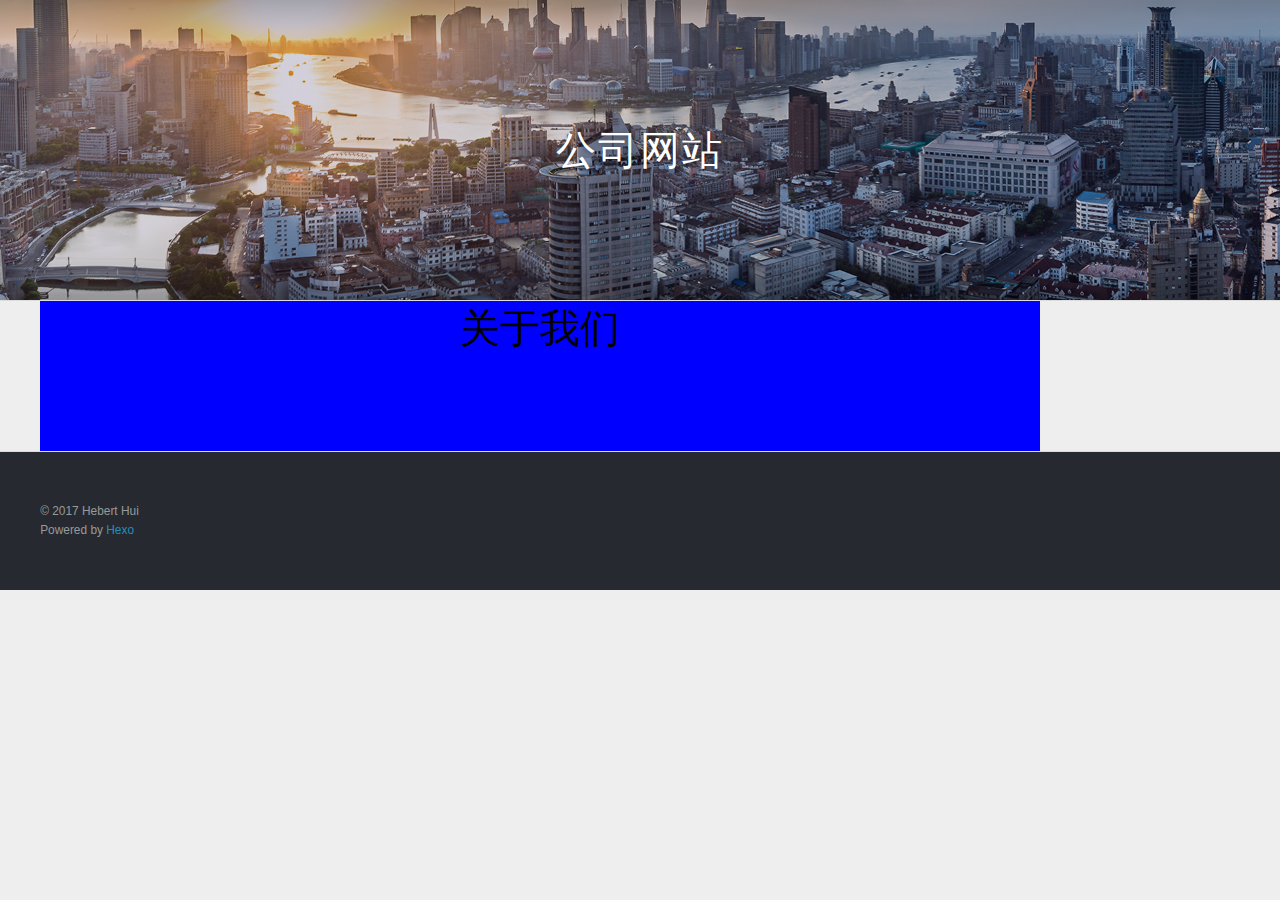
==== index.html @ 4a90d228 "Site updated: 2017-11-18 16:16:09" ====
<!DOCTYPE html>
<html>
<head>
  <meta charset="utf-8">
  
  <title>公司网站</title>
  <meta name="viewport" content="width=device-width, initial-scale=1, maximum-scale=1">
  <meta property="og:type" content="website">
<meta property="og:title" content="公司网站">
<meta property="og:url" content="http://yoursite.com/index.html">
<meta property="og:site_name" content="公司网站">
<meta name="twitter:card" content="summary">
<meta name="twitter:title" content="公司网站">
  
  
    <link rel="icon" href="/favicon.png">
  
  
    <link href="//fonts.googleapis.com/css?family=Source+Code+Pro" rel="stylesheet" type="text/css">
  
  <link rel="stylesheet" href="/css/style.css">
  

</head>

<body>
  <div id="container">
    <div id="wrap">
      <header id="header">
  <div id="banner"></div>
  <div id="header-outer" class="outer">
    <div id="header-title" class="inner">
      <h1 id="logo-wrap">
        <a href="/" id="logo">公司网站</a>
      </h1>
      
    </div>
    <div id="header-inner" class="inner">
      <nav id="main-nav">
        <a id="main-nav-toggle" class="nav-icon"></a>
        
      </nav>
	  
	  <!--
      <nav id="sub-nav">
        
        <a id="nav-search-btn" class="nav-icon" title="Search"></a>
      </nav>
      <div id="search-form-wrap">
        <form action="//google.com/search" method="get" accept-charset="UTF-8" class="search-form"><input type="search" name="q" class="search-form-input" placeholder="Search"><button type="submit" class="search-form-submit">&#xF002;</button><input type="hidden" name="sitesearch" value="http://yoursite.com"></form>
      </div>
	  -->
	  
    </div>
  </div>
</header>
      <div class="outer">
        <section id="main"><!DOCTYPE html>
<html class="smart-design-mode">
	<head>
		<meta http-equiv="Content-Type" content="text/html; charset=UTF-8">
		<meta name="viewport" content="width=device-width">
	</head>
	<body>
		<div style="background-color:blue;height:150px;width:1000px;text-align:center;">
			<div style="left:320px;">
				<span style="font-size:40px;">关于我们</span>
			</div>
		</div>
	</body>
</html>
</section>
        
          
        
      </div>
      <footer id="footer">
  
  <div class="outer">
    <div id="footer-info" class="inner">
      &copy; 2017 Hebert Hui<br>
      Powered by <a href="http://hexo.io/" target="_blank">Hexo</a>
    </div>
  </div>
</footer>
    </div>
    <nav id="mobile-nav">
  
</nav>
    

<script src="//ajax.googleapis.com/ajax/libs/jquery/2.0.3/jquery.min.js"></script>


  <link rel="stylesheet" href="/fancybox/jquery.fancybox.css">
  <script src="/fancybox/jquery.fancybox.pack.js"></script>


<script src="/js/script.js"></script>

  </div>
</body>
</html>
---- css/style.css ----
body {
  width: 100%;
}
body:before,
body:after {
  content: "";
  display: table;
}
body:after {
  clear: both;
}
html,
body,
div,
span,
applet,
object,
iframe,
h1,
h2,
h3,
h4,
h5,
h6,
p,
blockquote,
pre,
a,
abbr,
acronym,
address,
big,
cite,
code,
del,
dfn,
em,
img,
ins,
kbd,
q,
s,
samp,
small,
strike,
strong,
sub,
sup,
tt,
var,
dl,
dt,
dd,
ol,
ul,
li,
fieldset,
form,
label,
legend,
table,
caption,
tbody,
tfoot,
thead,
tr,
th,
td {
  margin: 0;
  padding: 0;
  border: 0;
  outline: 0;
  font-weight: inherit;
  font-style: inherit;
  font-family: inherit;
  font-size: 100%;
  vertical-align: baseline;
}
body {
  line-height: 1;
  color: #000;
  background: #fff;
}
ol,
ul {
  list-style: none;
}
table {
  border-collapse: separate;
  border-spacing: 0;
  vertical-align: middle;
}
caption,
th,
td {
  text-align: left;
  font-weight: normal;
  vertical-align: middle;
}
a img {
  border: none;
}
input,
button {
  margin: 0;
  padding: 0;
}
input::-moz-focus-inner,
button::-moz-focus-inner {
  border: 0;
  padding: 0;
}
@font-face {
  font-family: FontAwesome;
  font-style: normal;
  font-weight: normal;
  src: url("fonts/fontawesome-webfont.eot?v=#4.0.3");
  src: url("fonts/fontawesome-webfont.eot?#iefix&v=#4.0.3") format("embedded-opentype"), url("fonts/fontawesome-webfont.woff?v=#4.0.3") format("woff"), url("fonts/fontawesome-webfont.ttf?v=#4.0.3") format("truetype"), url("fonts/fontawesome-webfont.svg#fontawesomeregular?v=#4.0.3") format("svg");
}
html,
body,
#container {
  height: 100%;
}
body {
  background: #eee;
  font: 14px "Helvetica Neue", Helvetica, Arial, sans-serif;
  -webkit-text-size-adjust: 100%;
}
.outer {
  max-width: 1220px;
  margin: 0 auto;
  padding: 0 20px;
}
.outer:before,
.outer:after {
  content: "";
  display: table;
}
.outer:after {
  clear: both;
}
.inner {
  display: inline;
  float: left;
  width: 98.33333333333333%;
  margin: 0 0.833333333333333%;
}
.left,
.alignleft {
  float: left;
}
.right,
.alignright {
  float: right;
}
.clear {
  clear: both;
}
#container {
  position: relative;
}
.mobile-nav-on {
  overflow: hidden;
}
#wrap {
  height: 100%;
  width: 100%;
  position: absolute;
  top: 0;
  left: 0;
  -webkit-transition: 0.2s ease-out;
  -moz-transition: 0.2s ease-out;
  -ms-transition: 0.2s ease-out;
  transition: 0.2s ease-out;
  z-index: 1;
  background: #eee;
}
.mobile-nav-on #wrap {
  left: 280px;
}
@media screen and (min-width: 768px) {
  #main {
    display: inline;
    float: left;
    width: 73.33333333333333%;
    margin: 0 0.833333333333333%;
  }
}
.article-date,
.article-category-link,
.archive-year,
.widget-title {
  text-decoration: none;
  text-transform: uppercase;
  letter-spacing: 2px;
  color: #999;
  margin-bottom: 1em;
  margin-left: 5px;
  line-height: 1em;
  text-shadow: 0 1px #fff;
  font-weight: bold;
}
.article-inner,
.archive-article-inner {
  background: #fff;
  -webkit-box-shadow: 1px 2px 3px #ddd;
  box-shadow: 1px 2px 3px #ddd;
  border: 1px solid #ddd;
  border-radius: 3px;
}
.article-entry h1,
.widget h1 {
  font-size: 2em;
}
.article-entry h2,
.widget h2 {
  font-size: 1.5em;
}
.article-entry h3,
.widget h3 {
  font-size: 1.3em;
}
.article-entry h4,
.widget h4 {
  font-size: 1.2em;
}
.article-entry h5,
.widget h5 {
  font-size: 1em;
}
.article-entry h6,
.widget h6 {
  font-size: 1em;
  color: #999;
}
.article-entry hr,
.widget hr {
  border: 1px dashed #ddd;
}
.article-entry strong,
.widget strong {
  font-weight: bold;
}
.article-entry em,
.widget em,
.article-entry cite,
.widget cite {
  font-style: italic;
}
.article-entry sup,
.widget sup,
.article-entry sub,
.widget sub {
  font-size: 0.75em;
  line-height: 0;
  position: relative;
  vertical-align: baseline;
}
.article-entry sup,
.widget sup {
  top: -0.5em;
}
.article-entry sub,
.widget sub {
  bottom: -0.2em;
}
.article-entry small,
.widget small {
  font-size: 0.85em;
}
.article-entry acronym,
.widget acronym,
.article-entry abbr,
.widget abbr {
  border-bottom: 1px dotted;
}
.article-entry ul,
.widget ul,
.article-entry ol,
.widget ol,
.article-entry dl,
.widget dl {
  margin: 0 20px;
  line-height: 1.6em;
}
.article-entry ul ul,
.widget ul ul,
.article-entry ol ul,
.widget ol ul,
.article-entry ul ol,
.widget ul ol,
.article-entry ol ol,
.widget ol ol {
  margin-top: 0;
  margin-bottom: 0;
}
.article-entry ul,
.widget ul {
  list-style: disc;
}
.article-entry ol,
.widget ol {
  list-style: decimal;
}
.article-entry dt,
.widget dt {
  font-weight: bold;
}
#header {
  height: 300px;
  position: relative;
  border-bottom: 1px solid #ddd;
}
#header:before,
#header:after {
  content: "";
  position: absolute;
  left: 0;
  right: 0;
  height: 40px;
}
#header:before {
  top: 0;
  background: -webkit-linear-gradient(rgba(0,0,0,0.2), transparent);
  background: -moz-linear-gradient(rgba(0,0,0,0.2), transparent);
  background: -ms-linear-gradient(rgba(0,0,0,0.2), transparent);
  background: linear-gradient(rgba(0,0,0,0.2), transparent);
}
#header:after {
  bottom: 0;
  background: -webkit-linear-gradient(transparent, rgba(0,0,0,0.2));
  background: -moz-linear-gradient(transparent, rgba(0,0,0,0.2));
  background: -ms-linear-gradient(transparent, rgba(0,0,0,0.2));
  background: linear-gradient(transparent, rgba(0,0,0,0.2));
}
#header-outer {
  height: 100%;
  position: relative;
}
#header-inner {
  position: relative;
  overflow: hidden;
}
#banner {
  position: absolute;
  top: 0;
  left: 0;
  width: 100%;
  height: 100%;
  background: url("images/banner.jpg") center #000;
  -webkit-background-size: cover;
  -moz-background-size: cover;
  background-size: cover;
  z-index: -1;
}
#header-title {
  text-align: center;
  height: 40px;
  position: absolute;
  top: 50%;
  left: 0;
  margin-top: -20px;
}
#logo,
#subtitle {
  text-decoration: none;
  color: #fff;
  font-weight: 300;
  text-shadow: 0 1px 4px rgba(0,0,0,0.3);
}
#logo {
  font-size: 40px;
  line-height: 40px;
  letter-spacing: 2px;
}
#subtitle {
  font-size: 16px;
  line-height: 16px;
  letter-spacing: 1px;
}
#subtitle-wrap {
  margin-top: 16px;
}
#main-nav {
  float: left;
  margin-left: -15px;
}
.nav-icon,
.main-nav-link {
  float: left;
  color: #fff;
  opacity: 0.6;
  text-decoration: none;
  text-shadow: 0 1px rgba(0,0,0,0.2);
  -webkit-transition: opacity 0.2s;
  -moz-transition: opacity 0.2s;
  -ms-transition: opacity 0.2s;
  transition: opacity 0.2s;
  display: block;
  padding: 20px 15px;
}
.nav-icon:hover,
.main-nav-link:hover {
  opacity: 1;
}
.nav-icon {
  font-family: FontAwesome;
  text-align: center;
  font-size: 14px;
  width: 14px;
  height: 14px;
  padding: 20px 15px;
  position: relative;
  cursor: pointer;
}
.main-nav-link {
  font-weight: 300;
  letter-spacing: 1px;
}
@media screen and (max-width: 479px) {
  .main-nav-link {
    display: none;
  }
}
#main-nav-toggle {
  display: none;
}
#main-nav-toggle:before {
  content: "\f0c9";
}
@media screen and (max-width: 479px) {
  #main-nav-toggle {
    display: block;
  }
}
#sub-nav {
  float: right;
  margin-right: -15px;
}
#nav-rss-link:before {
  content: "\f09e";
}
#nav-search-btn:before {
  content: "\f002";
}
#search-form-wrap {
  position: absolute;
  top: 15px;
  width: 150px;
  height: 30px;
  right: -150px;
  opacity: 0;
  -webkit-transition: 0.2s ease-out;
  -moz-transition: 0.2s ease-out;
  -ms-transition: 0.2s ease-out;
  transition: 0.2s ease-out;
}
#search-form-wrap.on {
  opacity: 1;
  right: 0;
}
@media screen and (max-width: 479px) {
  #search-form-wrap {
    width: 100%;
    right: -100%;
  }
}
.search-form {
  position: absolute;
  top: 0;
  left: 0;
  right: 0;
  background: #fff;
  padding: 5px 15px;
  border-radius: 15px;
  -webkit-box-shadow: 0 0 10px rgba(0,0,0,0.3);
  box-shadow: 0 0 10px rgba(0,0,0,0.3);
}
.search-form-input {
  border: none;
  background: none;
  color: #555;
  width: 100%;
  font: 13px "Helvetica Neue", Helvetica, Arial, sans-serif;
  outline: none;
}
.search-form-input::-webkit-search-results-decoration,
.search-form-input::-webkit-search-cancel-button {
  -webkit-appearance: none;
}
.search-form-submit {
  position: absolute;
  top: 50%;
  right: 10px;
  margin-top: -7px;
  font: 13px FontAwesome;
  border: none;
  background: none;
  color: #bbb;
  cursor: pointer;
}
.search-form-submit:hover,
.search-form-submit:focus {
  color: #777;
}
.article {
  margin: 50px 0;
}
.article-inner {
  overflow: hidden;
}
.article-meta:before,
.article-meta:after {
  content: "";
  display: table;
}
.article-meta:after {
  clear: both;
}
.article-date {
  float: left;
}
.article-category {
  float: left;
  line-height: 1em;
  color: #ccc;
  text-shadow: 0 1px #fff;
  margin-left: 8px;
}
.article-category:before {
  content: "\2022";
}
.article-category-link {
  margin: 0 12px 1em;
}
.article-header {
  padding: 20px 20px 0;
}
.article-title {
  text-decoration: none;
  font-size: 2em;
  font-weight: bold;
  color: #555;
  line-height: 1.1em;
  -webkit-transition: color 0.2s;
  -moz-transition: color 0.2s;
  -ms-transition: color 0.2s;
  transition: color 0.2s;
}
a.article-title:hover {
  color: #258fb8;
}
.article-entry {
  color: #555;
  padding: 0 20px;
}
.article-entry:before,
.article-entry:after {
  content: "";
  display: table;
}
.article-entry:after {
  clear: both;
}
.article-entry p,
.article-entry table {
  line-height: 1.6em;
  margin: 1.6em 0;
}
.article-entry h1,
.article-entry h2,
.article-entry h3,
.article-entry h4,
.article-entry h5,
.article-entry h6 {
  font-weight: bold;
}
.article-entry h1,
.article-entry h2,
.article-entry h3,
.article-entry h4,
.article-entry h5,
.article-entry h6 {
  line-height: 1.1em;
  margin: 1.1em 0;
}
.article-entry a {
  color: #258fb8;
  text-decoration: none;
}
.article-entry a:hover {
  text-decoration: underline;
}
.article-entry ul,
.article-entry ol,
.article-entry dl {
  margin-top: 1.6em;
  margin-bottom: 1.6em;
}
.article-entry img,
.article-entry video {
  max-width: 100%;
  height: auto;
  display: block;
  margin: auto;
}
.article-entry iframe {
  border: none;
}
.article-entry table {
  width: 100%;
  border-collapse: collapse;
  border-spacing: 0;
}
.article-entry th {
  font-weight: bold;
  border-bottom: 3px solid #ddd;
  padding-bottom: 0.5em;
}
.article-entry td {
  border-bottom: 1px solid #ddd;
  padding: 10px 0;
}
.article-entry blockquote {
  font-family: Georgia, "Times New Roman", serif;
  font-size: 1.4em;
  margin: 1.6em 20px;
  text-align: center;
}
.article-entry blockquote footer {
  font-size: 14px;
  margin: 1.6em 0;
  font-family: "Helvetica Neue", Helvetica, Arial, sans-serif;
}
.article-entry blockquote footer cite:before {
  content: "—";
  padding: 0 0.5em;
}
.article-entry .pullquote {
  text-align: left;
  width: 45%;
  margin: 0;
}
.article-entry .pullquote.left {
  margin-left: 0.5em;
  margin-right: 1em;
}
.article-entry .pullquote.right {
  margin-right: 0.5em;
  margin-left: 1em;
}
.article-entry .caption {
  color: #999;
  display: block;
  font-size: 0.9em;
  margin-top: 0.5em;
  position: relative;
  text-align: center;
}
.article-entry .video-container {
  position: relative;
  padding-top: 56.25%;
  height: 0;
  overflow: hidden;
}
.article-entry .video-container iframe,
.article-entry .video-container object,
.article-entry .video-container embed {
  position: absolute;
  top: 0;
  left: 0;
  width: 100%;
  height: 100%;
  margin-top: 0;
}
.article-more-link a {
  display: inline-block;
  line-height: 1em;
  padding: 6px 15px;
  border-radius: 15px;
  background: #eee;
  color: #999;
  text-shadow: 0 1px #fff;
  text-decoration: none;
}
.article-more-link a:hover {
  background: #258fb8;
  color: #fff;
  text-decoration: none;
  text-shadow: 0 1px #1e7293;
}
.article-footer {
  font-size: 0.85em;
  line-height: 1.6em;
  border-top: 1px solid #ddd;
  padding-top: 1.6em;
  margin: 0 20px 20px;
}
.article-footer:before,
.article-footer:after {
  content: "";
  display: table;
}
.article-footer:after {
  clear: both;
}
.article-footer a {
  color: #999;
  text-decoration: none;
}
.article-footer a:hover {
  color: #555;
}
.article-tag-list-item {
  float: left;
  margin-right: 10px;
}
.article-tag-list-link:before {
  content: "#";
}
.article-comment-link {
  float: right;
}
.article-comment-link:before {
  content: "\f075";
  font-family: FontAwesome;
  padding-right: 8px;
}
.article-share-link {
  cursor: pointer;
  float: right;
  margin-left: 20px;
}
.article-share-link:before {
  content: "\f064";
  font-family: FontAwesome;
  padding-right: 6px;
}
#article-nav {
  position: relative;
}
#article-nav:before,
#article-nav:after {
  content: "";
  display: table;
}
#article-nav:after {
  clear: both;
}
@media screen and (min-width: 768px) {
  #article-nav {
    margin: 50px 0;
  }
  #article-nav:before {
    width: 8px;
    height: 8px;
    position: absolute;
    top: 50%;
    left: 50%;
    margin-top: -4px;
    margin-left: -4px;
    content: "";
    border-radius: 50%;
    background: #ddd;
    -webkit-box-shadow: 0 1px 2px #fff;
    box-shadow: 0 1px 2px #fff;
  }
}
.article-nav-link-wrap {
  text-decoration: none;
  text-shadow: 0 1px #fff;
  color: #999;
  -webkit-box-sizing: border-box;
  -moz-box-sizing: border-box;
  box-sizing: border-box;
  margin-top: 50px;
  text-align: center;
  display: block;
}
.article-nav-link-wrap:hover {
  color: #555;
}
@media screen and (min-width: 768px) {
  .article-nav-link-wrap {
    width: 50%;
    margin-top: 0;
  }
}
@media screen and (min-width: 768px) {
  #article-nav-newer {
    float: left;
    text-align: right;
    padding-right: 20px;
  }
}
@media screen and (min-width: 768px) {
  #article-nav-older {
    float: right;
    text-align: left;
    padding-left: 20px;
  }
}
.article-nav-caption {
  text-transform: uppercase;
  letter-spacing: 2px;
  color: #ddd;
  line-height: 1em;
  font-weight: bold;
}
#article-nav-newer .article-nav-caption {
  margin-right: -2px;
}
.article-nav-title {
  font-size: 0.85em;
  line-height: 1.6em;
  margin-top: 0.5em;
}
.article-share-box {
  position: absolute;
  display: none;
  background: #fff;
  -webkit-box-shadow: 1px 2px 10px rgba(0,0,0,0.2);
  box-shadow: 1px 2px 10px rgba(0,0,0,0.2);
  border-radius: 3px;
  margin-left: -145px;
  overflow: hidden;
  z-index: 1;
}
.article-share-box.on {
  display: block;
}
.article-share-input {
  width: 100%;
  background: none;
  -webkit-box-sizing: border-box;
  -moz-box-sizing: border-box;
  box-sizing: border-box;
  font: 14px "Helvetica Neue", Helvetica, Arial, sans-serif;
  padding: 0 15px;
  color: #555;
  outline: none;
  border: 1px solid #ddd;
  border-radius: 3px 3px 0 0;
  height: 36px;
  line-height: 36px;
}
.article-share-links {
  background: #eee;
}
.article-share-links:before,
.article-share-links:after {
  content: "";
  display: table;
}
.article-share-links:after {
  clear: both;
}
.article-share-twitter,
.article-share-facebook,
.article-share-pinterest,
.article-share-google {
  width: 50px;
  height: 36px;
  display: block;
  float: left;
  position: relative;
  color: #999;
  text-shadow: 0 1px #fff;
}
.article-share-twitter:before,
.article-share-facebook:before,
.article-share-pinterest:before,
.article-share-google:before {
  font-size: 20px;
  font-family: FontAwesome;
  width: 20px;
  height: 20px;
  position: absolute;
  top: 50%;
  left: 50%;
  margin-top: -10px;
  margin-left: -10px;
  text-align: center;
}
.article-share-twitter:hover,
.article-share-facebook:hover,
.article-share-pinterest:hover,
.article-share-google:hover {
  color: #fff;
}
.article-share-twitter:before {
  content: "\f099";
}
.article-share-twitter:hover {
  background: #00aced;
  text-shadow: 0 1px #008abe;
}
.article-share-facebook:before {
  content: "\f09a";
}
.article-share-facebook:hover {
  background: #3b5998;
  text-shadow: 0 1px #2f477a;
}
.article-share-pinterest:before {
  content: "\f0d2";
}
.article-share-pinterest:hover {
  background: #cb2027;
  text-shadow: 0 1px #a21a1f;
}
.article-share-google:before {
  content: "\f0d5";
}
.article-share-google:hover {
  background: #dd4b39;
  text-shadow: 0 1px #be3221;
}
.article-gallery {
  background: #000;
  position: relative;
}
.article-gallery-photos {
  position: relative;
  overflow: hidden;
}
.article-gallery-img {
  display: none;
  max-width: 100%;
}
.article-gallery-img:first-child {
  display: block;
}
.article-gallery-img.loaded {
  position: absolute;
  display: block;
}
.article-gallery-img img {
  display: block;
  max-width: 100%;
  margin: 0 auto;
}
#comments {
  background: #fff;
  -webkit-box-shadow: 1px 2px 3px #ddd;
  box-shadow: 1px 2px 3px #ddd;
  padding: 20px;
  border: 1px solid #ddd;
  border-radius: 3px;
  margin: 50px 0;
}
#comments a {
  color: #258fb8;
}
.archives-wrap {
  margin: 50px 0;
}
.archives:before,
.archives:after {
  content: "";
  display: table;
}
.archives:after {
  clear: both;
}
.archive-year-wrap {
  margin-bottom: 1em;
}
.archives {
  -webkit-column-gap: 10px;
  -moz-column-gap: 10px;
  column-gap: 10px;
}
@media screen and (min-width: 480px) and (max-width: 767px) {
  .archives {
    -webkit-column-count: 2;
    -moz-column-count: 2;
    column-count: 2;
  }
}
@media screen and (min-width: 768px) {
  .archives {
    -webkit-column-count: 3;
    -moz-column-count: 3;
    column-count: 3;
  }
}
.archive-article {
  -webkit-column-break-inside: avoid;
  page-break-inside: avoid;
  overflow: hidden;
  break-inside: avoid-column;
}
.archive-article-inner {
  padding: 10px;
  margin-bottom: 15px;
}
.archive-article-title {
  text-decoration: none;
  font-weight: bold;
  color: #555;
  -webkit-transition: color 0.2s;
  -moz-transition: color 0.2s;
  -ms-transition: color 0.2s;
  transition: color 0.2s;
  line-height: 1.6em;
}
.archive-article-title:hover {
  color: #258fb8;
}
.archive-article-footer {
  margin-top: 1em;
}
.archive-article-date {
  color: #999;
  text-decoration: none;
  font-size: 0.85em;
  line-height: 1em;
  margin-bottom: 0.5em;
  display: block;
}
#page-nav {
  margin: 50px auto;
  background: #fff;
  -webkit-box-shadow: 1px 2px 3px #ddd;
  box-shadow: 1px 2px 3px #ddd;
  border: 1px solid #ddd;
  border-radius: 3px;
  text-align: center;
  color: #999;
  overflow: hidden;
}
#page-nav:before,
#page-nav:after {
  content: "";
  display: table;
}
#page-nav:after {
  clear: both;
}
#page-nav a,
#page-nav span {
  padding: 10px 20px;
  line-height: 1;
  height: 2ex;
}
#page-nav a {
  color: #999;
  text-decoration: none;
}
#page-nav a:hover {
  background: #999;
  color: #fff;
}
#page-nav .prev {
  float: left;
}
#page-nav .next {
  float: right;
}
#page-nav .page-number {
  display: inline-block;
}
@media screen and (max-width: 479px) {
  #page-nav .page-number {
    display: none;
  }
}
#page-nav .current {
  color: #555;
  font-weight: bold;
}
#page-nav .space {
  color: #ddd;
}
#footer {
  background: #262a30;
  padding: 50px 0;
  border-top: 1px solid #ddd;
  color: #999;
}
#footer a {
  color: #258fb8;
  text-decoration: none;
}
#footer a:hover {
  text-decoration: underline;
}
#footer-info {
  line-height: 1.6em;
  font-size: 0.85em;
}
.article-entry pre,
.article-entry .highlight {
  background: #2d2d2d;
  margin: 0 -20px;
  padding: 15px 20px;
  border-style: solid;
  border-color: #ddd;
  border-width: 1px 0;
  overflow: auto;
  color: #ccc;
  line-height: 22.400000000000002px;
}
.article-entry .highlight .gutter pre,
.article-entry .gist .gist-file .gist-data .line-numbers {
  color: #666;
  font-size: 0.85em;
}
.article-entry pre,
.article-entry code {
  font-family: "Source Code Pro", Consolas, Monaco, Menlo, Consolas, monospace;
}
.article-entry code {
  background: #eee;
  text-shadow: 0 1px #fff;
  padding: 0 0.3em;
}
.article-entry pre code {
  background: none;
  text-shadow: none;
  padding: 0;
}
.article-entry .highlight pre {
  border: none;
  margin: 0;
  padding: 0;
}
.article-entry .highlight table {
  margin: 0;
  width: auto;
}
.article-entry .highlight td {
  border: none;
  padding: 0;
}
.article-entry .highlight figcaption {
  font-size: 0.85em;
  color: #999;
  line-height: 1em;
  margin-bottom: 1em;
}
.article-entry .highlight figcaption:before,
.article-entry .highlight figcaption:after {
  content: "";
  display: table;
}
.article-entry .highlight figcaption:after {
  clear: both;
}
.article-entry .highlight figcaption a {
  float: right;
}
.article-entry .highlight .gutter pre {
  text-align: right;
  padding-right: 20px;
}
.article-entry .highlight .line {
  height: 22.400000000000002px;
}
.article-entry .highlight .line.marked {
  background: #515151;
}
.article-entry .gist {
  margin: 0 -20px;
  border-style: solid;
  border-color: #ddd;
  border-width: 1px 0;
  background: #2d2d2d;
  padding: 15px 20px 15px 0;
}
.article-entry .gist .gist-file {
  border: none;
  font-family: "Source Code Pro", Consolas, Monaco, Menlo, Consolas, monospace;
  margin: 0;
}
.article-entry .gist .gist-file .gist-data {
  background: none;
  border: none;
}
.article-entry .gist .gist-file .gist-data .line-numbers {
  background: none;
  border: none;
  padding: 0 20px 0 0;
}
.article-entry .gist .gist-file .gist-data .line-data {
  padding: 0 !important;
}
.article-entry .gist .gist-file .highlight {
  margin: 0;
  padding: 0;
  border: none;
}
.article-entry .gist .gist-file .gist-meta {
  background: #2d2d2d;
  color: #999;
  font: 0.85em "Helvetica Neue", Helvetica, Arial, sans-serif;
  text-shadow: 0 0;
  padding: 0;
  margin-top: 1em;
  margin-left: 20px;
}
.article-entry .gist .gist-file .gist-meta a {
  color: #258fb8;
  font-weight: normal;
}
.article-entry .gist .gist-file .gist-meta a:hover {
  text-decoration: underline;
}
pre .comment,
pre .title {
  color: #999;
}
pre .variable,
pre .attribute,
pre .tag,
pre .regexp,
pre .ruby .constant,
pre .xml .tag .title,
pre .xml .pi,
pre .xml .doctype,
pre .html .doctype,
pre .css .id,
pre .css .class,
pre .css .pseudo {
  color: #f2777a;
}
pre .number,
pre .preprocessor,
pre .built_in,
pre .literal,
pre .params,
pre .constant {
  color: #f99157;
}
pre .class,
pre .ruby .class .title,
pre .css .rules .attribute {
  color: #9c9;
}
pre .string,
pre .value,
pre .inheritance,
pre .header,
pre .ruby .symbol,
pre .xml .cdata {
  color: #9c9;
}
pre .css .hexcolor {
  color: #6cc;
}
pre .function,
pre .python .decorator,
pre .python .title,
pre .ruby .function .title,
pre .ruby .title .keyword,
pre .perl .sub,
pre .javascript .title,
pre .coffeescript .title {
  color: #69c;
}
pre .keyword,
pre .javascript .function {
  color: #c9c;
}
@media screen and (max-width: 479px) {
  #mobile-nav {
    position: absolute;
    top: 0;
    left: 0;
    width: 280px;
    height: 100%;
    background: #191919;
    border-right: 1px solid #fff;
  }
}
@media screen and (max-width: 479px) {
  .mobile-nav-link {
    display: block;
    color: #999;
    text-decoration: none;
    padding: 15px 20px;
    font-weight: bold;
  }
  .mobile-nav-link:hover {
    color: #fff;
  }
}
@media screen and (min-width: 768px) {
  #sidebar {
    display: inline;
    float: left;
    width: 23.333333333333332%;
    margin: 0 0.833333333333333%;
  }
}
.widget-wrap {
  margin: 50px 0;
}
.widget {
  color: #777;
  text-shadow: 0 1px #fff;
  background: #ddd;
  -webkit-box-shadow: 0 -1px 4px #ccc inset;
  box-shadow: 0 -1px 4px #ccc inset;
  border: 1px solid #ccc;
  padding: 15px;
  border-radius: 3px;
}
.widget a {
  color: #258fb8;
  text-decoration: none;
}
.widget a:hover {
  text-decoration: underline;
}
.widget ul ul,
.widget ol ul,
.widget dl ul,
.widget ul ol,
.widget ol ol,
.widget dl ol,
.widget ul dl,
.widget ol dl,
.widget dl dl {
  margin-left: 15px;
  list-style: disc;
}
.widget {
  line-height: 1.6em;
  word-wrap: break-word;
  font-size: 0.9em;
}
.widget ul,
.widget ol {
  list-style: none;
  margin: 0;
}
.widget ul ul,
.widget ol ul,
.widget ul ol,
.widget ol ol {
  margin: 0 20px;
}
.widget ul ul,
.widget ol ul {
  list-style: disc;
}
.widget ul ol,
.widget ol ol {
  list-style: decimal;
}
.category-list-count,
.tag-list-count,
.archive-list-count {
  padding-left: 5px;
  color: #999;
  font-size: 0.85em;
}
.category-list-count:before,
.tag-list-count:before,
.archive-list-count:before {
  content: "(";
}
.category-list-count:after,
.tag-list-count:after,
.archive-list-count:after {
  content: ")";
}
.tagcloud a {
  margin-right: 5px;
  display: inline-block;
}
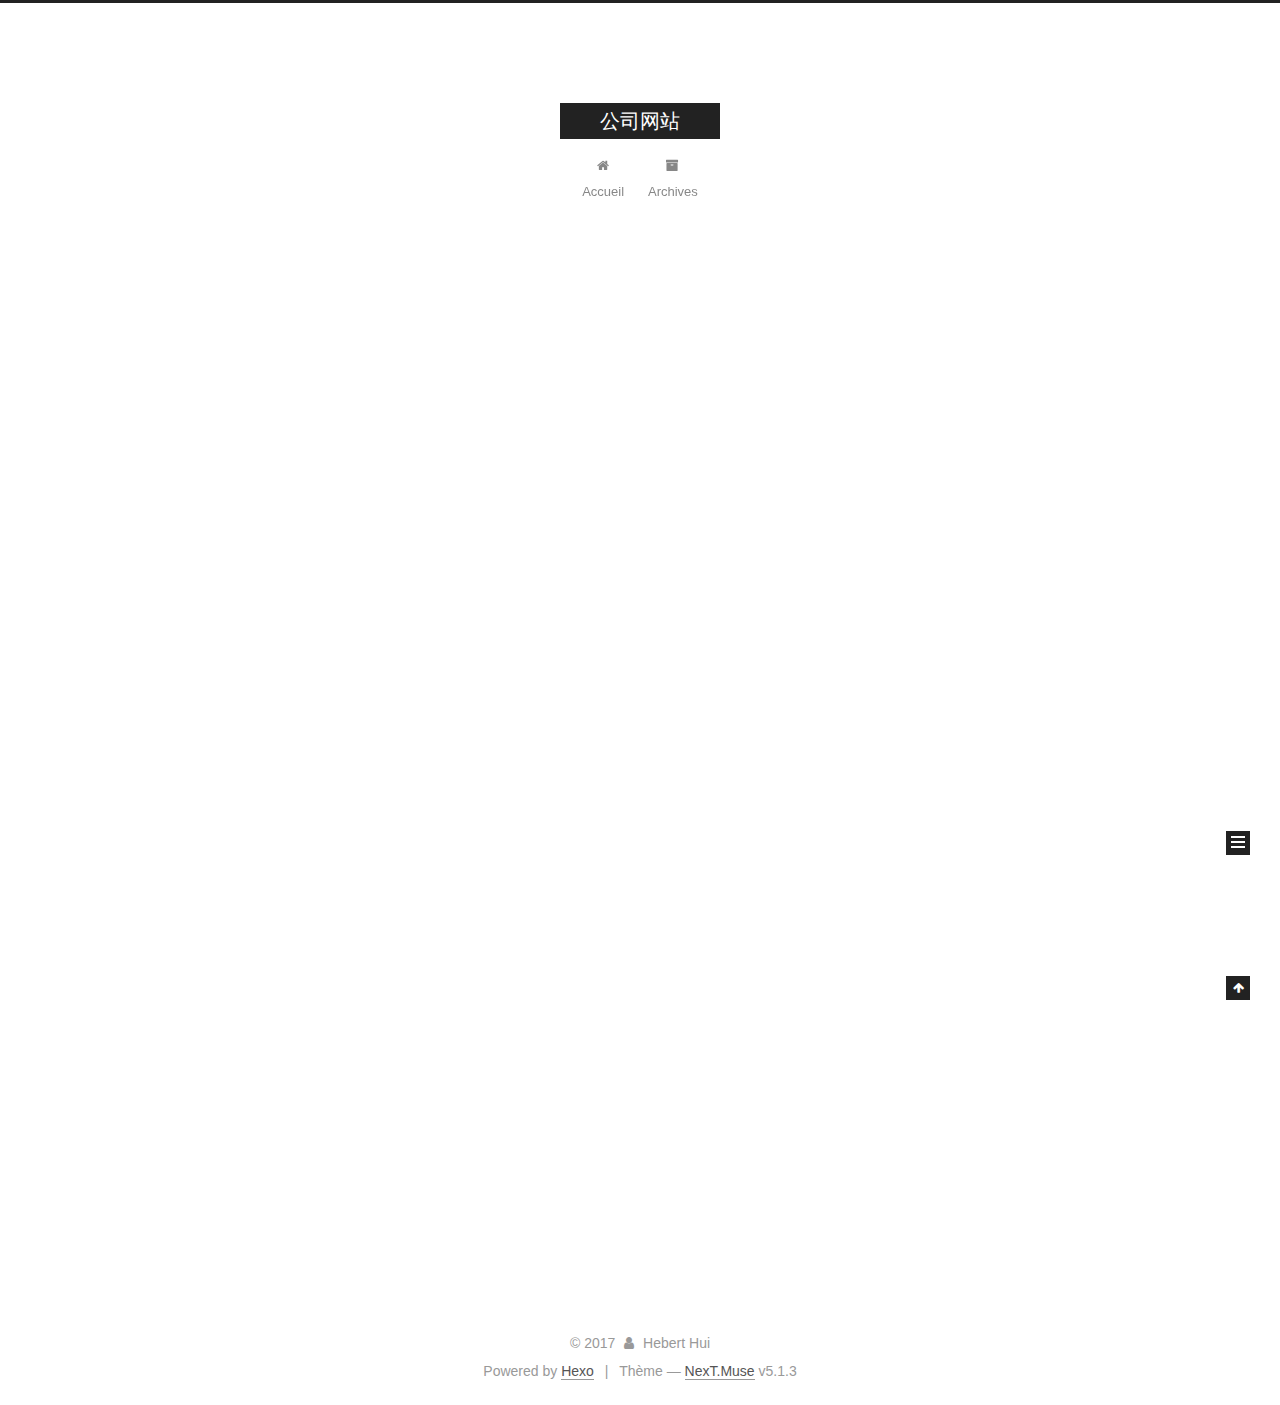
==== commit ebf50dac: "Site updated: 2017-11-18 16:45:21" ====
--- a/index.html
+++ b/index.html
@@ -1,103 +1,617 @@
 <!DOCTYPE html>
-<html>
+
+
+
+  
+
+
+<html class="theme-next muse use-motion" lang="">
 <head>
-  <meta charset="utf-8">
-  
-  <title>公司网站</title>
-  <meta name="viewport" content="width=device-width, initial-scale=1, maximum-scale=1">
-  <meta property="og:type" content="website">
+  <meta charset="UTF-8"/>
+<meta http-equiv="X-UA-Compatible" content="IE=edge" />
+<meta name="viewport" content="width=device-width, initial-scale=1, maximum-scale=1"/>
+<meta name="theme-color" content="#222">
+
+
+
+
+
+
+
+
+
+<meta http-equiv="Cache-Control" content="no-transform" />
+<meta http-equiv="Cache-Control" content="no-siteapp" />
+
+
+
+
+
+
+
+
+
+
+
+
+
+
+
+
+  
+  
+  <link href="/lib/fancybox/source/jquery.fancybox.css?v=2.1.5" rel="stylesheet" type="text/css" />
+
+
+
+
+
+
+
+<link href="/lib/font-awesome/css/font-awesome.min.css?v=4.6.2" rel="stylesheet" type="text/css" />
+
+<link href="/css/main.css?v=5.1.3" rel="stylesheet" type="text/css" />
+
+
+  <link rel="apple-touch-icon" sizes="180x180" href="/images/apple-touch-icon-next.png?v=5.1.3">
+
+
+  <link rel="icon" type="image/png" sizes="32x32" href="/images/favicon-32x32-next.png?v=5.1.3">
+
+
+  <link rel="icon" type="image/png" sizes="16x16" href="/images/favicon-16x16-next.png?v=5.1.3">
+
+
+  <link rel="mask-icon" href="/images/logo.svg?v=5.1.3" color="#222">
+
+
+
+
+
+  <meta name="keywords" content="Hexo, NexT" />
+
+
+
+
+
+
+
+
+
+
+<meta property="og:type" content="website">
 <meta property="og:title" content="公司网站">
 <meta property="og:url" content="http://yoursite.com/index.html">
 <meta property="og:site_name" content="公司网站">
 <meta name="twitter:card" content="summary">
 <meta name="twitter:title" content="公司网站">
-  
-  
-    <link rel="icon" href="/favicon.png">
-  
-  
-    <link href="//fonts.googleapis.com/css?family=Source+Code+Pro" rel="stylesheet" type="text/css">
-  
-  <link rel="stylesheet" href="/css/style.css">
-  
+
+
+
+<script type="text/javascript" id="hexo.configurations">
+  var NexT = window.NexT || {};
+  var CONFIG = {
+    root: '/',
+    scheme: 'Muse',
+    version: '5.1.3',
+    sidebar: {"position":"left","display":"post","offset":12,"b2t":false,"scrollpercent":false,"onmobile":false},
+    fancybox: true,
+    tabs: true,
+    motion: {"enable":true,"async":false,"transition":{"post_block":"fadeIn","post_header":"slideDownIn","post_body":"slideDownIn","coll_header":"slideLeftIn","sidebar":"slideUpIn"}},
+    duoshuo: {
+      userId: '0',
+      author: 'Author'
+    },
+    algolia: {
+      applicationID: '',
+      apiKey: '',
+      indexName: '',
+      hits: {"per_page":10},
+      labels: {"input_placeholder":"Search for Posts","hits_empty":"We didn't find any results for the search: ${query}","hits_stats":"${hits} results found in ${time} ms"}
+    }
+  };
+</script>
+
+
+
+  <link rel="canonical" href="http://yoursite.com/"/>
+
+
+
+
+
+  <title>公司网站</title>
+  
+
+
+
+
+
+
+
 
 </head>
 
-<body>
-  <div id="container">
-    <div id="wrap">
-      <header id="header">
-  <div id="banner"></div>
-  <div id="header-outer" class="outer">
-    <div id="header-title" class="inner">
-      <h1 id="logo-wrap">
-        <a href="/" id="logo">公司网站</a>
-      </h1>
-      
+<body itemscope itemtype="http://schema.org/WebPage" lang="">
+
+  
+  
+    
+  
+
+  <div class="container sidebar-position-left 
+  page-home">
+    <div class="headband"></div>
+
+    <header id="header" class="header" itemscope itemtype="http://schema.org/WPHeader">
+      <div class="header-inner"><div class="site-brand-wrapper">
+  <div class="site-meta ">
+    
+
+    <div class="custom-logo-site-title">
+      <a href="/"  class="brand" rel="start">
+        <span class="logo-line-before"><i></i></span>
+        <span class="site-title">公司网站</span>
+        <span class="logo-line-after"><i></i></span>
+      </a>
     </div>
-    <div id="header-inner" class="inner">
-      <nav id="main-nav">
-        <a id="main-nav-toggle" class="nav-icon"></a>
-        
-      </nav>
-	  
-	  <!--
-      <nav id="sub-nav">
-        
-        <a id="nav-search-btn" class="nav-icon" title="Search"></a>
-      </nav>
-      <div id="search-form-wrap">
-        <form action="//google.com/search" method="get" accept-charset="UTF-8" class="search-form"><input type="search" name="q" class="search-form-input" placeholder="Search"><button type="submit" class="search-form-submit">&#xF002;</button><input type="hidden" name="sitesearch" value="http://yoursite.com"></form>
-      </div>
-	  -->
-	  
+      
+        <p class="site-subtitle"></p>
+      
+  </div>
+
+  <div class="site-nav-toggle">
+    <button>
+      <span class="btn-bar"></span>
+      <span class="btn-bar"></span>
+      <span class="btn-bar"></span>
+    </button>
+  </div>
+</div>
+
+<nav class="site-nav">
+  
+
+  
+    <ul id="menu" class="menu">
+      
+        
+        <li class="menu-item menu-item-home">
+          <a href="/" rel="section">
+            
+              <i class="menu-item-icon fa fa-fw fa-home"></i> <br />
+            
+            Accueil
+          </a>
+        </li>
+      
+        
+        <li class="menu-item menu-item-archives">
+          <a href="/archives/" rel="section">
+            
+              <i class="menu-item-icon fa fa-fw fa-archive"></i> <br />
+            
+            Archives
+          </a>
+        </li>
+      
+
+      
+    </ul>
+  
+
+  
+</nav>
+
+
+
+ </div>
+    </header>
+
+    <main id="main" class="main">
+      <div class="main-inner">
+        <div class="content-wrap">
+          <div id="content" class="content">
+            
+  <section id="posts" class="posts-expand">
+    
+      
+
+  
+
+  
+  
+  
+
+  <article class="post post-type-normal" itemscope itemtype="http://schema.org/Article">
+  
+  
+  
+  <div class="post-block">
+    <link itemprop="mainEntityOfPage" href="http://yoursite.com/2017/11/17/hello-world/">
+
+    <span hidden itemprop="author" itemscope itemtype="http://schema.org/Person">
+      <meta itemprop="name" content="Hebert Hui">
+      <meta itemprop="description" content="">
+      <meta itemprop="image" content="/images/avatar.gif">
+    </span>
+
+    <span hidden itemprop="publisher" itemscope itemtype="http://schema.org/Organization">
+      <meta itemprop="name" content="公司网站">
+    </span>
+
+    
+      <header class="post-header">
+
+        
+        
+          <h1 class="post-title" itemprop="name headline">
+                
+                <a class="post-title-link" href="/2017/11/17/hello-world/" itemprop="url">Hello World</a></h1>
+        
+
+        <div class="post-meta">
+          <span class="post-time">
+            
+              <span class="post-meta-item-icon">
+                <i class="fa fa-calendar-o"></i>
+              </span>
+              
+                <span class="post-meta-item-text">Posté le</span>
+              
+              <time title="Post created" itemprop="dateCreated datePublished" datetime="2017-11-17T15:13:01+08:00">
+                2017-11-17
+              </time>
+            
+
+            
+
+            
+          </span>
+
+          
+
+          
+            
+          
+
+          
+          
+
+          
+
+          
+
+          
+
+        </div>
+      </header>
+    
+
+    
+    
+    
+    <div class="post-body" itemprop="articleBody">
+
+      
+      
+
+      
+        
+          
+            <p>Welcome to <a href="https://hexo.io/" target="_blank" rel="noopener">Hexo</a>! This is your very first post. Check <a href="https://hexo.io/docs/" target="_blank" rel="noopener">documentation</a> for more info. If you get any problems when using Hexo, you can find the answer in <a href="https://hexo.io/docs/troubleshooting.html" target="_blank" rel="noopener">troubleshooting</a> or you can ask me on <a href="https://github.com/hexojs/hexo/issues" target="_blank" rel="noopener">GitHub</a>.</p>
+<h2 id="Quick-Start"><a href="#Quick-Start" class="headerlink" title="Quick Start"></a>Quick Start</h2><h3 id="Create-a-new-post"><a href="#Create-a-new-post" class="headerlink" title="Create a new post"></a>Create a new post</h3><figure class="highlight bash"><table><tr><td class="gutter"><pre><span class="line">1</span><br></pre></td><td class="code"><pre><span class="line">$ hexo new <span class="string">"My New Post"</span></span><br></pre></td></tr></table></figure>
+<p>More info: <a href="https://hexo.io/docs/writing.html" target="_blank" rel="noopener">Writing</a></p>
+<h3 id="Run-server"><a href="#Run-server" class="headerlink" title="Run server"></a>Run server</h3><figure class="highlight bash"><table><tr><td class="gutter"><pre><span class="line">1</span><br></pre></td><td class="code"><pre><span class="line">$ hexo server</span><br></pre></td></tr></table></figure>
+<p>More info: <a href="https://hexo.io/docs/server.html" target="_blank" rel="noopener">Server</a></p>
+<h3 id="Generate-static-files"><a href="#Generate-static-files" class="headerlink" title="Generate static files"></a>Generate static files</h3><figure class="highlight bash"><table><tr><td class="gutter"><pre><span class="line">1</span><br></pre></td><td class="code"><pre><span class="line">$ hexo generate</span><br></pre></td></tr></table></figure>
+<p>More info: <a href="https://hexo.io/docs/generating.html" target="_blank" rel="noopener">Generating</a></p>
+<h3 id="Deploy-to-remote-sites"><a href="#Deploy-to-remote-sites" class="headerlink" title="Deploy to remote sites"></a>Deploy to remote sites</h3><figure class="highlight bash"><table><tr><td class="gutter"><pre><span class="line">1</span><br></pre></td><td class="code"><pre><span class="line">$ hexo deploy</span><br></pre></td></tr></table></figure>
+<p>More info: <a href="https://hexo.io/docs/deployment.html" target="_blank" rel="noopener">Deployment</a></p>
+
+          
+        
+      
+    </div>
+    
+    
+    
+
+    
+
+    
+
+    
+
+    <footer class="post-footer">
+      
+
+      
+
+      
+
+      
+      
+        <div class="post-eof"></div>
+      
+    </footer>
+  </div>
+  
+  
+  
+  </article>
+
+
+    
+  </section>
+
+  
+
+
+          </div>
+          
+
+
+          
+
+        </div>
+        
+          
+  
+  <div class="sidebar-toggle">
+    <div class="sidebar-toggle-line-wrap">
+      <span class="sidebar-toggle-line sidebar-toggle-line-first"></span>
+      <span class="sidebar-toggle-line sidebar-toggle-line-middle"></span>
+      <span class="sidebar-toggle-line sidebar-toggle-line-last"></span>
     </div>
   </div>
-</header>
-      <div class="outer">
-        <section id="main"><!DOCTYPE html>
-<html class="smart-design-mode">
-	<head>
-		<meta http-equiv="Content-Type" content="text/html; charset=UTF-8">
-		<meta name="viewport" content="width=device-width">
-	</head>
-	<body>
-		<div style="background-color:blue;height:150px;width:1000px;text-align:center;">
-			<div style="left:320px;">
-				<span style="font-size:40px;">关于我们</span>
-			</div>
-		</div>
-	</body>
+
+  <aside id="sidebar" class="sidebar">
+    
+    <div class="sidebar-inner">
+
+      
+
+      
+
+      <section class="site-overview-wrap sidebar-panel sidebar-panel-active">
+        <div class="site-overview">
+          <div class="site-author motion-element" itemprop="author" itemscope itemtype="http://schema.org/Person">
+            
+              <p class="site-author-name" itemprop="name">Hebert Hui</p>
+              <p class="site-description motion-element" itemprop="description"></p>
+          </div>
+
+          <nav class="site-state motion-element">
+
+            
+              <div class="site-state-item site-state-posts">
+              
+                <a href="/archives/">
+              
+                  <span class="site-state-item-count">1</span>
+                  <span class="site-state-item-name">articles</span>
+                </a>
+              </div>
+            
+
+            
+
+            
+
+          </nav>
+
+          
+
+          <div class="links-of-author motion-element">
+            
+          </div>
+
+          
+          
+
+          
+          
+
+          
+
+        </div>
+      </section>
+
+      
+
+      
+
+    </div>
+  </aside>
+
+
+        
+      </div>
+    </main>
+
+    <footer id="footer" class="footer">
+      <div class="footer-inner">
+        <div class="copyright">&copy; <span itemprop="copyrightYear">2017</span>
+  <span class="with-love">
+    <i class="fa fa-user"></i>
+  </span>
+  <span class="author" itemprop="copyrightHolder">Hebert Hui</span>
+
+  
+</div>
+
+
+  <div class="powered-by">Powered by <a class="theme-link" target="_blank" href="https://hexo.io">Hexo</a></div>
+
+
+
+  <span class="post-meta-divider">|</span>
+
+
+
+  <div class="theme-info">Thème &mdash; <a class="theme-link" target="_blank" href="https://github.com/iissnan/hexo-theme-next">NexT.Muse</a> v5.1.3</div>
+
+
+
+
+        
+
+
+
+
+
+
+
+        
+      </div>
+    </footer>
+
+    
+      <div class="back-to-top">
+        <i class="fa fa-arrow-up"></i>
+        
+      </div>
+    
+
+    
+
+  </div>
+
+  
+
+<script type="text/javascript">
+  if (Object.prototype.toString.call(window.Promise) !== '[object Function]') {
+    window.Promise = null;
+  }
+</script>
+
+
+
+
+
+
+
+
+
+  
+
+
+
+
+
+
+
+
+
+
+
+
+  
+  
+    <script type="text/javascript" src="/lib/jquery/index.js?v=2.1.3"></script>
+  
+
+  
+  
+    <script type="text/javascript" src="/lib/fastclick/lib/fastclick.min.js?v=1.0.6"></script>
+  
+
+  
+  
+    <script type="text/javascript" src="/lib/jquery_lazyload/jquery.lazyload.js?v=1.9.7"></script>
+  
+
+  
+  
+    <script type="text/javascript" src="/lib/velocity/velocity.min.js?v=1.2.1"></script>
+  
+
+  
+  
+    <script type="text/javascript" src="/lib/velocity/velocity.ui.min.js?v=1.2.1"></script>
+  
+
+  
+  
+    <script type="text/javascript" src="/lib/fancybox/source/jquery.fancybox.pack.js?v=2.1.5"></script>
+  
+
+
+  
+
+
+  <script type="text/javascript" src="/js/src/utils.js?v=5.1.3"></script>
+
+  <script type="text/javascript" src="/js/src/motion.js?v=5.1.3"></script>
+
+
+
+  
+  
+
+  
+
+  
+
+
+  <script type="text/javascript" src="/js/src/bootstrap.js?v=5.1.3"></script>
+
+
+
+  
+
+
+  
+
+
+
+
+	
+
+
+
+
+
+  
+
+
+
+
+
+  
+
+
+
+
+
+
+
+
+
+
+
+
+  
+
+
+
+
+
+  
+
+  
+
+  
+
+  
+  
+
+  
+
+  
+
+  
+
+</body>
 </html>
-</section>
-        
-          
-        
-      </div>
-      <footer id="footer">
-  
-  <div class="outer">
-    <div id="footer-info" class="inner">
-      &copy; 2017 Hebert Hui<br>
-      Powered by <a href="http://hexo.io/" target="_blank">Hexo</a>
-    </div>
-  </div>
-</footer>
-    </div>
-    <nav id="mobile-nav">
-  
-</nav>
-    
-
-<script src="//ajax.googleapis.com/ajax/libs/jquery/2.0.3/jquery.min.js"></script>
-
-
-  <link rel="stylesheet" href="/fancybox/jquery.fancybox.css">
-  <script src="/fancybox/jquery.fancybox.pack.js"></script>
-
-
-<script src="/js/script.js"></script>
-
-  </div>
-</body>
-</html>--- a/css/main.css
+++ b/css/main.css
@@ -0,0 +1,2661 @@
+/* normalize.css v3.0.2 | MIT License | git.io/normalize */
+html {
+  font-family: sans-serif; /* 1 */
+  -ms-text-size-adjust: 100%; /* 2 */
+  -webkit-text-size-adjust: 100%; /* 2 */
+}
+body {
+  margin: 0;
+}
+article,
+aside,
+details,
+figcaption,
+figure,
+footer,
+header,
+hgroup,
+main,
+menu,
+nav,
+section,
+summary {
+  display: block;
+}
+audio,
+canvas,
+progress,
+video {
+  display: inline-block; /* 1 */
+  vertical-align: baseline; /* 2 */
+}
+audio:not([controls]) {
+  display: none;
+  height: 0;
+}
+[hidden],
+template {
+  display: none;
+}
+a {
+  background-color: transparent;
+}
+a:active,
+a:hover {
+  outline: 0;
+}
+abbr[title] {
+  border-bottom: 1px dotted;
+}
+b,
+strong {
+  font-weight: bold;
+}
+dfn {
+  font-style: italic;
+}
+h1 {
+  font-size: 2em;
+  margin: 0.67em 0;
+}
+mark {
+  background: #ff0;
+  color: #000;
+}
+small {
+  font-size: 80%;
+}
+sub,
+sup {
+  font-size: 75%;
+  line-height: 0;
+  position: relative;
+  vertical-align: baseline;
+}
+sup {
+  top: -0.5em;
+}
+sub {
+  bottom: -0.25em;
+}
+img {
+  border: 0;
+}
+svg:not(:root) {
+  overflow: hidden;
+}
+figure {
+  margin: 1em 40px;
+}
+hr {
+  -moz-box-sizing: content-box;
+  box-sizing: content-box;
+  height: 0;
+}
+pre {
+  overflow: auto;
+}
+code,
+kbd,
+pre,
+samp {
+  font-family: monospace, monospace;
+  font-size: 1em;
+}
+button,
+input,
+optgroup,
+select,
+textarea {
+  color: inherit; /* 1 */
+  font: inherit; /* 2 */
+  margin: 0; /* 3 */
+}
+button {
+  overflow: visible;
+}
+button,
+select {
+  text-transform: none;
+}
+button,
+html input[type="button"],
+input[type="reset"],
+input[type="submit"] {
+  -webkit-appearance: button; /* 2 */
+  cursor: pointer; /* 3 */
+}
+button[disabled],
+html input[disabled] {
+  cursor: default;
+}
+button::-moz-focus-inner,
+input::-moz-focus-inner {
+  border: 0;
+  padding: 0;
+}
+input {
+  line-height: normal;
+}
+input[type="checkbox"],
+input[type="radio"] {
+  box-sizing: border-box; /* 1 */
+  padding: 0; /* 2 */
+}
+input[type="number"]::-webkit-inner-spin-button,
+input[type="number"]::-webkit-outer-spin-button {
+  height: auto;
+}
+input[type="search"] {
+  -webkit-appearance: textfield; /* 1 */
+  -moz-box-sizing: content-box;
+  -webkit-box-sizing: content-box; /* 2 */
+  box-sizing: content-box;
+}
+input[type="search"]::-webkit-search-cancel-button,
+input[type="search"]::-webkit-search-decoration {
+  -webkit-appearance: none;
+}
+fieldset {
+  border: 1px solid #c0c0c0;
+  margin: 0 2px;
+  padding: 0.35em 0.625em 0.75em;
+}
+legend {
+  border: 0; /* 1 */
+  padding: 0; /* 2 */
+}
+textarea {
+  overflow: auto;
+}
+optgroup {
+  font-weight: bold;
+}
+table {
+  border-collapse: collapse;
+  border-spacing: 0;
+}
+td,
+th {
+  padding: 0;
+}
+::selection {
+  background: #262a30;
+  color: #fff;
+}
+body {
+  position: relative;
+  font-family: 'Lato', "PingFang SC", "Microsoft YaHei", sans-serif;
+  font-size: 14px;
+  line-height: 2;
+  color: #555;
+  background: #fff;
+}
+@media (max-width: 767px) {
+  body {
+    padding-right: 0 !important;
+  }
+}
+@media (min-width: 768px) and (max-width: 991px) {
+  body {
+    padding-right: 0 !important;
+  }
+}
+@media (min-width: 1600px) {
+  body {
+    font-size: 16px;
+  }
+}
+h1,
+h2,
+h3,
+h4,
+h5,
+h6 {
+  margin: 0;
+  padding: 0;
+  font-weight: bold;
+  line-height: 1.5;
+  font-family: 'Lato', "PingFang SC", "Microsoft YaHei", sans-serif;
+}
+h2,
+h3,
+h4,
+h5,
+h6 {
+  margin: 20px 0 15px;
+}
+h1 {
+  font-size: 22px;
+}
+@media (max-width: 767px) {
+  h1 {
+    font-size: 18px;
+  }
+}
+h2 {
+  font-size: 20px;
+}
+@media (max-width: 767px) {
+  h2 {
+    font-size: 16px;
+  }
+}
+h3 {
+  font-size: 18px;
+}
+@media (max-width: 767px) {
+  h3 {
+    font-size: 14px;
+  }
+}
+h4 {
+  font-size: 16px;
+}
+@media (max-width: 767px) {
+  h4 {
+    font-size: 12px;
+  }
+}
+h5 {
+  font-size: 14px;
+}
+@media (max-width: 767px) {
+  h5 {
+    font-size: 10px;
+  }
+}
+h6 {
+  font-size: 12px;
+}
+@media (max-width: 767px) {
+  h6 {
+    font-size: 8px;
+  }
+}
+p {
+  margin: 0 0 20px 0;
+}
+a {
+  color: #555;
+  text-decoration: none;
+  outline: none;
+  border-bottom: 1px solid #999;
+  word-wrap: break-word;
+}
+a:hover {
+  color: #222;
+  border-bottom-color: #222;
+}
+blockquote {
+  margin: 0;
+  padding: 0;
+}
+img {
+  display: block;
+  margin: auto;
+  max-width: 100%;
+  height: auto;
+}
+hr {
+  margin: 40px 0;
+  height: 3px;
+  border: none;
+  background-color: #ddd;
+  background-image: repeating-linear-gradient(-45deg, #fff, #fff 4px, transparent 4px, transparent 8px);
+}
+blockquote {
+  padding: 0 15px;
+  color: #666;
+  border-left: 4px solid #ddd;
+}
+blockquote cite::before {
+  content: "-";
+  padding: 0 5px;
+}
+dt {
+  font-weight: 700;
+}
+dd {
+  margin: 0;
+  padding: 0;
+}
+kbd {
+  border: 1px solid #ccc;
+  border-radius: 0.2em;
+  box-shadow: 0.1em 0.1em 0.2em rgba(0,0,0,0.1);
+  background-color: #f9f9f9;
+  font-family: inherit;
+  background-image: -webkit-linear-gradient(top, #eee, #fff, #eee);
+  padding: 0.1em 0.3em;
+  white-space: nowrap;
+}
+.text-left {
+  text-align: left;
+}
+.text-center {
+  text-align: center;
+}
+.text-right {
+  text-align: right;
+}
+.text-justify {
+  text-align: justify;
+}
+.text-nowrap {
+  white-space: nowrap;
+}
+.text-lowercase {
+  text-transform: lowercase;
+}
+.text-uppercase {
+  text-transform: uppercase;
+}
+.text-capitalize {
+  text-transform: capitalize;
+}
+.center-block {
+  display: block;
+  margin-left: auto;
+  margin-right: auto;
+}
+.clearfix:before,
+.clearfix:after {
+  content: " ";
+  display: table;
+}
+.clearfix:after {
+  clear: both;
+}
+.pullquote {
+  width: 45%;
+}
+.pullquote.left {
+  float: left;
+  margin-left: 5px;
+  margin-right: 10px;
+}
+.pullquote.right {
+  float: right;
+  margin-left: 10px;
+  margin-right: 5px;
+}
+.affix.affix.affix {
+  position: fixed;
+}
+.translation {
+  margin-top: -20px;
+  font-size: 14px;
+  color: #999;
+}
+.scrollbar-measure {
+  width: 100px;
+  height: 100px;
+  overflow: scroll;
+  position: absolute;
+  top: -9999px;
+}
+.use-motion .motion-element {
+  opacity: 0;
+}
+table {
+  margin: 20px 0;
+  width: 100%;
+  border-collapse: collapse;
+  border-spacing: 0;
+  border: 1px solid #ddd;
+  font-size: 14px;
+  table-layout: fixed;
+  word-wrap: break-all;
+}
+table>tbody>tr:nth-of-type(odd) {
+  background-color: #f9f9f9;
+}
+table>tbody>tr:hover {
+  background-color: #f5f5f5;
+}
+caption,
+th,
+td {
+  padding: 8px;
+  text-align: left;
+  vertical-align: middle;
+  font-weight: normal;
+}
+th,
+td {
+  border-bottom: 3px solid #ddd;
+  border-right: 1px solid #eee;
+}
+th {
+  padding-bottom: 10px;
+  font-weight: 700;
+}
+td {
+  border-bottom-width: 1px;
+}
+html,
+body {
+  height: 100%;
+}
+.container {
+  position: relative;
+  min-height: 100%;
+}
+.header-inner {
+  margin: 0 auto;
+  padding: 100px 0 70px;
+  width: 700px;
+}
+@media (min-width: 1600px) {
+  .container .header-inner {
+    width: 900px;
+  }
+}
+.main {
+  padding-bottom: 150px;
+}
+.main-inner {
+  margin: 0 auto;
+  width: 700px;
+}
+@media (min-width: 1600px) {
+  .container .main-inner {
+    width: 900px;
+  }
+}
+.footer {
+  position: absolute;
+  left: 0;
+  bottom: 0;
+  width: 100%;
+  min-height: 50px;
+}
+.footer-inner {
+  box-sizing: border-box;
+  margin: 20px auto;
+  width: 700px;
+}
+@media (min-width: 1600px) {
+  .container .footer-inner {
+    width: 900px;
+  }
+}
+pre,
+.highlight {
+  overflow: auto;
+  margin: 20px 0;
+  padding: 0;
+  font-size: 13px;
+  color: #4d4d4c;
+  background: #f7f7f7;
+  line-height: 1.6;
+}
+pre,
+code {
+  font-family: consolas, Menlo, "PingFang SC", "Microsoft YaHei", monospace;
+}
+code {
+  padding: 2px 4px;
+  word-wrap: break-word;
+  color: #555;
+  background: #eee;
+  border-radius: 3px;
+  font-size: 13px;
+}
+pre {
+  padding: 10px;
+}
+pre code {
+  padding: 0;
+  color: #4d4d4c;
+  background: none;
+  text-shadow: none;
+}
+.highlight {
+  border-radius: 1px;
+}
+.highlight pre {
+  border: none;
+  margin: 0;
+  padding: 10px 0;
+}
+.highlight table {
+  margin: 0;
+  width: auto;
+  border: none;
+}
+.highlight td {
+  border: none;
+  padding: 0;
+}
+.highlight figcaption {
+  font-size: 1em;
+  color: #4d4d4c;
+  line-height: 1em;
+  margin-bottom: 1em;
+}
+.highlight figcaption:before,
+.highlight figcaption:after {
+  content: " ";
+  display: table;
+}
+.highlight figcaption:after {
+  clear: both;
+}
+.highlight figcaption a {
+  float: right;
+  color: #4d4d4c;
+}
+.highlight figcaption a:hover {
+  border-bottom-color: #4d4d4c;
+}
+.highlight .gutter pre {
+  padding-left: 10px;
+  padding-right: 10px;
+  color: #869194;
+  text-align: right;
+  background-color: #eff2f3;
+}
+.highlight .code pre {
+  width: 100%;
+  padding-left: 10px;
+  padding-right: 10px;
+  background-color: #f7f7f7;
+}
+.highlight .line {
+  height: 20px;
+}
+.gutter {
+  -webkit-user-select: none;
+  -moz-user-select: none;
+  -ms-user-select: none;
+  user-select: none;
+}
+.gist table {
+  width: auto;
+}
+.gist table td {
+  border: none;
+}
+pre .deletion {
+  background: #fdd;
+}
+pre .addition {
+  background: #dfd;
+}
+pre .meta {
+  color: #8959a8;
+}
+pre .comment {
+  color: #8e908c;
+}
+pre .variable,
+pre .attribute,
+pre .tag,
+pre .regexp,
+pre .ruby .constant,
+pre .xml .tag .title,
+pre .xml .pi,
+pre .xml .doctype,
+pre .html .doctype,
+pre .css .id,
+pre .css .class,
+pre .css .pseudo {
+  color: #c82829;
+}
+pre .number,
+pre .preprocessor,
+pre .built_in,
+pre .literal,
+pre .params,
+pre .constant,
+pre .command {
+  color: #f5871f;
+}
+pre .ruby .class .title,
+pre .css .rules .attribute,
+pre .string,
+pre .value,
+pre .inheritance,
+pre .header,
+pre .ruby .symbol,
+pre .xml .cdata,
+pre .special,
+pre .number,
+pre .formula {
+  color: #718c00;
+}
+pre .title,
+pre .css .hexcolor {
+  color: #3e999f;
+}
+pre .function,
+pre .python .decorator,
+pre .python .title,
+pre .ruby .function .title,
+pre .ruby .title .keyword,
+pre .perl .sub,
+pre .javascript .title,
+pre .coffeescript .title {
+  color: #4271ae;
+}
+pre .keyword,
+pre .javascript .function {
+  color: #8959a8;
+}
+.full-image.full-image.full-image {
+  border: none;
+  max-width: 100%;
+  width: auto;
+  margin: 20px auto;
+}
+@media (min-width: 992px) {
+  .full-image.full-image.full-image {
+    max-width: none;
+    width: 110%;
+    margin: 25px -5%;
+  }
+}
+.blockquote-center,
+.page-home .post-type-quote blockquote,
+.page-post-detail .post-type-quote blockquote {
+  position: relative;
+  margin: 40px 0;
+  padding: 0;
+  border-left: none;
+  text-align: center;
+}
+.blockquote-center::before,
+.page-home .post-type-quote blockquote::before,
+.page-post-detail .post-type-quote blockquote::before,
+.blockquote-center::after,
+.page-home .post-type-quote blockquote::after,
+.page-post-detail .post-type-quote blockquote::after {
+  position: absolute;
+  content: ' ';
+  display: block;
+  width: 100%;
+  height: 24px;
+  opacity: 0.2;
+  background-repeat: no-repeat;
+  background-position: 0 -6px;
+  background-size: 22px 22px;
+}
+.blockquote-center::before,
+.page-home .post-type-quote blockquote::before,
+.page-post-detail .post-type-quote blockquote::before {
+  top: -20px;
+  background-image: url("../images/quote-l.svg");
+  border-top: 1px solid #ccc;
+}
+.blockquote-center::after,
+.page-home .post-type-quote blockquote::after,
+.page-post-detail .post-type-quote blockquote::after {
+  bottom: -20px;
+  background-image: url("../images/quote-r.svg");
+  border-bottom: 1px solid #ccc;
+  background-position: 100% 8px;
+}
+.blockquote-center p,
+.page-home .post-type-quote blockquote p,
+.page-post-detail .post-type-quote blockquote p,
+.blockquote-center div,
+.page-home .post-type-quote blockquote div,
+.page-post-detail .post-type-quote blockquote div {
+  text-align: center;
+}
+.post .post-body .group-picture img {
+  box-sizing: border-box;
+  padding: 0 3px;
+  border: none;
+}
+.post .group-picture-row {
+  overflow: hidden;
+  margin-top: 6px;
+}
+.post .group-picture-row:first-child {
+  margin-top: 0;
+}
+.post .group-picture-column {
+  float: left;
+}
+.page-post-detail .post-body .group-picture-column {
+  float: none;
+  margin-top: 10px;
+  width: auto !important;
+}
+.page-post-detail .post-body .group-picture-column img {
+  margin: 0 auto;
+}
+.page-archive .group-picture-container {
+  overflow: hidden;
+}
+.page-archive .group-picture-row {
+  float: left;
+}
+.page-archive .group-picture-row:first-child {
+  margin-top: 6px;
+}
+.page-archive .group-picture-column {
+  max-width: 150px;
+  max-height: 150px;
+}
+.post-body .note {
+  position: relative;
+  padding: 15px;
+  margin-bottom: 20px;
+  border: 1px solid #eee;
+  border-left-width: 5px;
+  border-radius: 3px;
+}
+.post-body .note h2,
+.post-body .note h3,
+.post-body .note h4,
+.post-body .note h5,
+.post-body .note h6 {
+  margin-top: 0;
+  margin-bottom: 0;
+  border-bottom: initial;
+  padding-top: 0 !important;
+}
+.post-body .note p:first-child,
+.post-body .note ul:first-child,
+.post-body .note ol:first-child,
+.post-body .note table:first-child,
+.post-body .note pre:first-child,
+.post-body .note blockquote:first-child {
+  margin-top: 0;
+}
+.post-body .note p:last-child,
+.post-body .note ul:last-child,
+.post-body .note ol:last-child,
+.post-body .note table:last-child,
+.post-body .note pre:last-child,
+.post-body .note blockquote:last-child {
+  margin-bottom: 0;
+}
+.post-body .note.default {
+  border-left-color: #777;
+}
+.post-body .note.default h2,
+.post-body .note.default h3,
+.post-body .note.default h4,
+.post-body .note.default h5,
+.post-body .note.default h6 {
+  color: #777;
+}
+.post-body .note.primary {
+  border-left-color: #6f42c1;
+}
+.post-body .note.primary h2,
+.post-body .note.primary h3,
+.post-body .note.primary h4,
+.post-body .note.primary h5,
+.post-body .note.primary h6 {
+  color: #6f42c1;
+}
+.post-body .note.info {
+  border-left-color: #428bca;
+}
+.post-body .note.info h2,
+.post-body .note.info h3,
+.post-body .note.info h4,
+.post-body .note.info h5,
+.post-body .note.info h6 {
+  color: #428bca;
+}
+.post-body .note.success {
+  border-left-color: #5cb85c;
+}
+.post-body .note.success h2,
+.post-body .note.success h3,
+.post-body .note.success h4,
+.post-body .note.success h5,
+.post-body .note.success h6 {
+  color: #5cb85c;
+}
+.post-body .note.warning {
+  border-left-color: #f0ad4e;
+}
+.post-body .note.warning h2,
+.post-body .note.warning h3,
+.post-body .note.warning h4,
+.post-body .note.warning h5,
+.post-body .note.warning h6 {
+  color: #f0ad4e;
+}
+.post-body .note.danger {
+  border-left-color: #d9534f;
+}
+.post-body .note.danger h2,
+.post-body .note.danger h3,
+.post-body .note.danger h4,
+.post-body .note.danger h5,
+.post-body .note.danger h6 {
+  color: #d9534f;
+}
+.post-body .label {
+  display: inline;
+  padding: 0 2px;
+  white-space: nowrap;
+}
+.post-body .label.default {
+  background-color: #f0f0f0;
+}
+.post-body .label.primary {
+  background-color: #efe6f7;
+}
+.post-body .label.info {
+  background-color: #e5f2f8;
+}
+.post-body .label.success {
+  background-color: #e7f4e9;
+}
+.post-body .label.warning {
+  background-color: #fcf6e1;
+}
+.post-body .label.danger {
+  background-color: #fae8eb;
+}
+.post-body .tabs {
+  position: relative;
+  display: block;
+  margin-bottom: 20px;
+  padding-top: 10px;
+}
+.post-body .tabs ul.nav-tabs {
+  margin: 0;
+  padding: 0;
+  display: flex;
+  margin-bottom: -1px;
+}
+@media (max-width: 413px) {
+  .post-body .tabs ul.nav-tabs {
+    display: block;
+    margin-bottom: 5px;
+  }
+}
+.post-body .tabs ul.nav-tabs li.tab {
+  list-style-type: none !important;
+  margin: 0 0.25em 0 0;
+  border-top: 3px solid transparent;
+  border-left: 1px solid transparent;
+  border-right: 1px solid transparent;
+}
+@media (max-width: 413px) {
+  .post-body .tabs ul.nav-tabs li.tab {
+    margin: initial;
+    border-top: 1px solid transparent;
+    border-left: 3px solid transparent;
+    border-right: 1px solid transparent;
+    border-bottom: 1px solid transparent;
+  }
+}
+.post-body .tabs ul.nav-tabs li.tab a {
+  outline: 0;
+  border-bottom: initial;
+  display: block;
+  line-height: 1.8em;
+  padding: 0.25em 0.75em;
+  transition-duration: 0.2s;
+  transition-timing-function: ease-out;
+  transition-delay: 0s;
+}
+.post-body .tabs ul.nav-tabs li.tab a i {
+  width: 1.285714285714286em;
+}
+.post-body .tabs ul.nav-tabs li.tab.active {
+  border-top: 3px solid #fc6423;
+  border-left: 1px solid #ddd;
+  border-right: 1px solid #ddd;
+  background-color: #fff;
+}
+@media (max-width: 413px) {
+  .post-body .tabs ul.nav-tabs li.tab.active {
+    border-top: 1px solid #ddd;
+    border-left: 3px solid #fc6423;
+    border-right: 1px solid #ddd;
+    border-bottom: 1px solid #ddd;
+  }
+}
+.post-body .tabs ul.nav-tabs li.tab.active a {
+  cursor: default;
+  color: #555;
+}
+.post-body .tabs .tab-content {
+  background-color: #fff;
+}
+.post-body .tabs .tab-content .tab-pane {
+  border: 1px solid #ddd;
+  padding: 20px 20px 0 20px;
+}
+.post-body .tabs .tab-content .tab-pane:not(.active) {
+  display: none !important;
+}
+.post-body .tabs .tab-content .tab-pane.active {
+  display: block !important;
+}
+.btn {
+  display: inline-block;
+  padding: 0 20px;
+  font-size: 14px;
+  color: #fff;
+  background: #222;
+  border: 2px solid #222;
+  text-decoration: none;
+  border-radius: 0;
+  transition-property: background-color;
+  transition-duration: 0.2s;
+  transition-timing-function: ease-in-out;
+  transition-delay: 0s;
+  line-height: 2;
+}
+.btn:hover {
+  border-color: #222;
+  color: #222;
+  background: #fff;
+}
+.btn +.btn {
+  margin: 0 0 8px 8px;
+}
+.btn .fa-fw {
+  width: 1.285714285714286em;
+  text-align: left;
+}
+.btn-bar {
+  display: block;
+  width: 22px;
+  height: 2px;
+  background: #555;
+  border-radius: 1px;
+}
+.btn-bar+.btn-bar {
+  margin-top: 4px;
+}
+.pagination {
+  margin: 120px 0 40px;
+  text-align: center;
+  border-top: 1px solid #eee;
+}
+.page-number-basic,
+.pagination .prev,
+.pagination .next,
+.pagination .page-number,
+.pagination .space {
+  display: inline-block;
+  position: relative;
+  top: -1px;
+  margin: 0 10px;
+  padding: 0 11px;
+}
+@media (max-width: 767px) {
+  .page-number-basic,
+  .pagination .prev,
+  .pagination .next,
+  .pagination .page-number,
+  .pagination .space {
+    margin: 0 5px;
+  }
+}
+.pagination .prev,
+.pagination .next,
+.pagination .page-number {
+  border-bottom: 0;
+  border-top: 1px solid #eee;
+  transition-property: border-color;
+  transition-duration: 0.2s;
+  transition-timing-function: ease-in-out;
+  transition-delay: 0s;
+}
+.pagination .prev:hover,
+.pagination .next:hover,
+.pagination .page-number:hover {
+  border-top-color: #222;
+}
+.pagination .space {
+  padding: 0;
+  margin: 0;
+}
+.pagination .prev {
+  margin-left: 0;
+}
+.pagination .next {
+  margin-right: 0;
+}
+.pagination .page-number.current {
+  color: #fff;
+  background: #ccc;
+  border-top-color: #ccc;
+}
+@media (max-width: 767px) {
+  .pagination {
+    border-top: none;
+  }
+  .pagination .prev,
+  .pagination .next,
+  .pagination .page-number {
+    margin-bottom: 10px;
+    border-top: 0;
+    border-bottom: 1px solid #eee;
+    padding: 0 10px;
+  }
+  .pagination .prev:hover,
+  .pagination .next:hover,
+  .pagination .page-number:hover {
+    border-bottom-color: #222;
+  }
+}
+.comments {
+  margin: 60px 20px 0;
+}
+.tag-cloud {
+  text-align: center;
+}
+.tag-cloud a {
+  display: inline-block;
+  margin: 10px;
+}
+.back-to-top {
+  box-sizing: border-box;
+  position: fixed;
+  bottom: -100px;
+  right: 30px;
+  z-index: 1050;
+  padding: 0 6px;
+  width: 24px;
+  background: #222;
+  font-size: 12px;
+  opacity: 1;
+  color: #fff;
+  cursor: pointer;
+  text-align: center;
+  -webkit-transform: translateZ(0);
+  transition-property: bottom;
+  transition-duration: 0.2s;
+  transition-timing-function: ease-in-out;
+  transition-delay: 0s;
+}
+@media (min-width: 768px) and (max-width: 991px) {
+  .back-to-top {
+    display: none !important;
+  }
+}
+@media (max-width: 767px) {
+  .back-to-top {
+    display: none !important;
+  }
+}
+.back-to-top.back-to-top-on {
+  bottom: 19px;
+}
+.header {
+  background: transparent;
+}
+.header-inner {
+  position: relative;
+}
+.headband {
+  height: 3px;
+  background: #222;
+}
+.site-meta {
+  margin: 0;
+  text-align: center;
+}
+@media (max-width: 767px) {
+  .site-meta {
+    text-align: center;
+  }
+}
+.brand {
+  position: relative;
+  display: inline-block;
+  padding: 0 40px;
+  color: #fff;
+  background: #222;
+  border-bottom: none;
+}
+.brand:hover {
+  color: #fff;
+}
+.logo {
+  display: inline-block;
+  margin-right: 5px;
+  line-height: 36px;
+  vertical-align: top;
+}
+.site-title {
+  display: inline-block;
+  vertical-align: top;
+  line-height: 36px;
+  font-size: 20px;
+  font-weight: normal;
+  font-family: 'Lato', "PingFang SC", "Microsoft YaHei", sans-serif;
+}
+.site-subtitle {
+  margin-top: 10px;
+  font-size: 13px;
+  color: #999;
+}
+.use-motion .brand {
+  opacity: 0;
+}
+.use-motion .logo,
+.use-motion .site-title,
+.use-motion .site-subtitle {
+  opacity: 0;
+  position: relative;
+  top: -10px;
+}
+.site-nav-toggle {
+  display: none;
+  position: absolute;
+  top: 10px;
+  left: 10px;
+}
+@media (max-width: 767px) {
+  .site-nav-toggle {
+    display: block;
+  }
+}
+.site-nav-toggle button {
+  margin-top: 2px;
+  padding: 9px 10px;
+  background: transparent;
+  border: none;
+}
+@media (max-width: 767px) {
+  .site-nav {
+    display: none;
+    margin: 0 -10px;
+    padding: 0 10px;
+    clear: both;
+    border-top: 1px solid #ddd;
+  }
+}
+@media (min-width: 768px) and (max-width: 991px) {
+  .site-nav {
+    display: block !important;
+  }
+}
+@media (min-width: 992px) {
+  .site-nav {
+    display: block !important;
+  }
+}
+.menu {
+  margin-top: 20px;
+  padding-left: 0;
+  text-align: center;
+}
+.menu .menu-item {
+  display: inline-block;
+  margin: 0 10px;
+  list-style: none;
+}
+@media screen and (max-width: 767px) {
+  .menu .menu-item {
+    margin-top: 10px;
+  }
+}
+.menu .menu-item a {
+  display: block;
+  font-size: 13px;
+  line-height: inherit;
+  border-bottom: 1px solid transparent;
+  transition-property: border-color;
+  transition-duration: 0.2s;
+  transition-timing-function: ease-in-out;
+  transition-delay: 0s;
+}
+.menu .menu-item a:hover {
+  border-bottom-color: #222;
+}
+.menu .menu-item .fa {
+  margin-right: 5px;
+}
+.use-motion .menu-item {
+  opacity: 0;
+}
+.post-body {
+  font-family: 'Lato', "PingFang SC", "Microsoft YaHei", sans-serif;
+}
+@media (max-width: 767px) {
+  .post-body {
+    word-break: break-word;
+  }
+}
+.post-body .fancybox img {
+  display: block !important;
+  margin: 0 auto;
+  cursor: pointer;
+  cursor: zoom-in;
+  cursor: -webkit-zoom-in;
+}
+.post-body .image-caption,
+.post-body .figure .caption {
+  margin: -20px auto 15px;
+  text-align: center;
+  font-size: 14px;
+  color: #999;
+  font-weight: bold;
+  line-height: 1;
+}
+.post-sticky-flag {
+  display: inline-block;
+  font-size: 16px;
+  -ms-transform: rotate(30deg);
+  -webkit-transform: rotate(30deg);
+  -moz-transform: rotate(30deg);
+  -ms-transform: rotate(30deg);
+  -o-transform: rotate(30deg);
+  transform: rotate(30deg);
+}
+.use-motion .post-block,
+.use-motion .pagination,
+.use-motion .comments {
+  opacity: 0;
+}
+.use-motion .post-header {
+  opacity: 0;
+}
+.use-motion .post-body {
+  opacity: 0;
+}
+.use-motion .collection-title {
+  opacity: 0;
+}
+.posts-expand {
+  padding-top: 40px;
+}
+@media (max-width: 767px) {
+  .posts-expand {
+    margin: 0 20px;
+  }
+  .post-body pre .gutter pre {
+    padding-right: 10px;
+  }
+  .post-body .highlight {
+    margin-left: 0px;
+    margin-right: 0px;
+    padding: 0;
+  }
+  .post-body .highlight .gutter pre {
+    padding-right: 10px;
+  }
+}
+@media (min-width: 992px) {
+  .posts-expand .post-body {
+    text-align: justify;
+  }
+}
+.posts-expand .post-body h2,
+.posts-expand .post-body h3,
+.posts-expand .post-body h4,
+.posts-expand .post-body h5,
+.posts-expand .post-body h6 {
+  padding-top: 10px;
+}
+.posts-expand .post-body h2 .header-anchor,
+.posts-expand .post-body h3 .header-anchor,
+.posts-expand .post-body h4 .header-anchor,
+.posts-expand .post-body h5 .header-anchor,
+.posts-expand .post-body h6 .header-anchor {
+  float: right;
+  margin-left: 10px;
+  color: #ccc;
+  border-bottom-style: none;
+  visibility: hidden;
+}
+.posts-expand .post-body h2 .header-anchor:hover,
+.posts-expand .post-body h3 .header-anchor:hover,
+.posts-expand .post-body h4 .header-anchor:hover,
+.posts-expand .post-body h5 .header-anchor:hover,
+.posts-expand .post-body h6 .header-anchor:hover {
+  color: inherit;
+}
+.posts-expand .post-body h2:hover .header-anchor,
+.posts-expand .post-body h3:hover .header-anchor,
+.posts-expand .post-body h4:hover .header-anchor,
+.posts-expand .post-body h5:hover .header-anchor,
+.posts-expand .post-body h6:hover .header-anchor {
+  visibility: visible;
+}
+.posts-expand .post-body ul li {
+  list-style: circle;
+}
+.posts-expand .post-body img {
+  box-sizing: border-box;
+  margin: auto;
+  padding: 3px;
+  border: 1px solid #ddd;
+}
+.posts-expand .post-body .fancybox img {
+  margin: 0 auto 25px;
+}
+@media (max-width: 767px) {
+  .posts-collapse {
+    margin: 0 20px;
+  }
+  .posts-collapse .post-title,
+  .posts-collapse .post-meta {
+    display: block;
+    width: auto;
+    text-align: left;
+  }
+}
+.posts-collapse {
+  position: relative;
+  z-index: 1010;
+  margin-left: 55px;
+}
+.posts-collapse::after {
+  content: " ";
+  position: absolute;
+  top: 20px;
+  left: 0;
+  margin-left: -2px;
+  width: 4px;
+  height: 100%;
+  background: #f5f5f5;
+  z-index: -1;
+}
+@media (max-width: 767px) {
+  .posts-collapse {
+    margin: 0 20px;
+  }
+}
+.posts-collapse .collection-title {
+  position: relative;
+  margin: 60px 0;
+}
+.posts-collapse .collection-title h1,
+.posts-collapse .collection-title h2 {
+  margin-left: 20px;
+}
+.posts-collapse .collection-title small {
+  color: #bbb;
+  margin-left: 5px;
+}
+.posts-collapse .collection-title::before {
+  content: " ";
+  position: absolute;
+  left: 0;
+  top: 50%;
+  margin-left: -4px;
+  margin-top: -4px;
+  width: 8px;
+  height: 8px;
+  background: #bbb;
+  border-radius: 50%;
+}
+.posts-collapse .post {
+  margin: 30px 0;
+}
+.posts-collapse .post-header {
+  position: relative;
+  transition-duration: 0.2s;
+  transition-timing-function: ease-in-out;
+  transition-delay: 0s;
+  transition-property: border;
+  border-bottom: 1px dashed #ccc;
+}
+.posts-collapse .post-header::before {
+  content: " ";
+  position: absolute;
+  left: 0;
+  top: 12px;
+  width: 6px;
+  height: 6px;
+  margin-left: -4px;
+  background: #bbb;
+  border-radius: 50%;
+  border: 1px solid #fff;
+  transition-duration: 0.2s;
+  transition-timing-function: ease-in-out;
+  transition-delay: 0s;
+  transition-property: background;
+}
+.posts-collapse .post-header:hover {
+  border-bottom-color: #666;
+}
+.posts-collapse .post-header:hover::before {
+  background: #222;
+}
+.posts-collapse .post-meta {
+  position: absolute;
+  font-size: 12px;
+  left: 20px;
+  top: 5px;
+}
+.posts-collapse .post-comments-count {
+  display: none;
+}
+.posts-collapse .post-title {
+  margin-left: 60px;
+  font-size: 16px;
+  font-weight: normal;
+  line-height: inherit;
+}
+.posts-collapse .post-title::after {
+  margin-left: 3px;
+  opacity: 0.6;
+}
+.posts-collapse .post-title a {
+  color: #666;
+  border-bottom: none;
+}
+.page-home .post-type-quote .post-header,
+.page-post-detail .post-type-quote .post-header,
+.page-home .post-type-quote .post-tags,
+.page-post-detail .post-type-quote .post-tags {
+  display: none;
+}
+.posts-expand .post-title {
+  text-align: center;
+  word-break: break-word;
+  font-weight: 400;
+}
+.posts-expand .post-title-link {
+  display: inline-block;
+  position: relative;
+  color: #555;
+  border-bottom: none;
+  line-height: 1.2;
+  vertical-align: top;
+}
+.posts-expand .post-title-link::before {
+  content: "";
+  position: absolute;
+  width: 100%;
+  height: 2px;
+  bottom: 0;
+  left: 0;
+  background-color: #000;
+  visibility: hidden;
+  -webkit-transform: scaleX(0);
+  -moz-transform: scaleX(0);
+  -ms-transform: scaleX(0);
+  -o-transform: scaleX(0);
+  transform: scaleX(0);
+  transition-duration: 0.2s;
+  transition-timing-function: ease-in-out;
+  transition-delay: 0s;
+}
+.posts-expand .post-title-link:hover::before {
+  visibility: visible;
+  -webkit-transform: scaleX(1);
+  -moz-transform: scaleX(1);
+  -ms-transform: scaleX(1);
+  -o-transform: scaleX(1);
+  transform: scaleX(1);
+}
+.posts-expand .post-title-link .fa {
+  font-size: 16px;
+}
+.posts-expand .post-meta {
+  margin: 3px 0 60px 0;
+  color: #999;
+  font-family: 'Lato', "PingFang SC", "Microsoft YaHei", sans-serif;
+  font-size: 12px;
+  text-align: center;
+}
+.posts-expand .post-meta .post-category-list {
+  display: inline-block;
+  margin: 0;
+  padding: 3px;
+}
+.posts-expand .post-meta .post-category-list-link {
+  color: #999;
+}
+.posts-expand .post-meta .post-description {
+  font-size: 14px;
+  margin-top: 2px;
+}
+.post-meta-divider {
+  margin: 0 0.5em;
+}
+.post-meta-item-icon {
+  margin-right: 3px;
+}
+@media (min-width: 768px) and (max-width: 991px) {
+  .post-meta-item-icon {
+    display: inline-block;
+  }
+}
+@media (max-width: 767px) {
+  .post-meta-item-icon {
+    display: inline-block;
+  }
+}
+@media (min-width: 768px) and (max-width: 991px) {
+  .post-meta-item-text {
+    display: none;
+  }
+}
+@media (max-width: 767px) {
+  .post-meta-item-text {
+    display: none;
+  }
+}
+@media (max-width: 767px) {
+  .posts-expand .post-comments-count {
+    display: none;
+  }
+}
+.post-button {
+  margin-top: 40px;
+}
+.posts-expand .post-tags {
+  margin-top: 40px;
+  text-align: center;
+}
+.posts-expand .post-tags a {
+  display: inline-block;
+  margin-right: 10px;
+  font-size: 13px;
+}
+.post-nav {
+  display: table;
+  margin-top: 15px;
+  width: 100%;
+  border-top: 1px solid #eee;
+}
+.post-nav-divider {
+  display: table-cell;
+  width: 10%;
+}
+.post-nav-item {
+  display: table-cell;
+  padding: 10px 0 0 0;
+  width: 45%;
+  vertical-align: top;
+}
+.post-nav-item a {
+  position: relative;
+  display: block;
+  line-height: 25px;
+  font-size: 14px;
+  color: #555;
+  border-bottom: none;
+}
+.post-nav-item a:hover {
+  color: #222;
+  border-bottom: none;
+}
+.post-nav-item a:active {
+  top: 2px;
+}
+.post-nav-item .fa {
+  position: absolute;
+  top: 8px;
+  left: 0;
+  font-size: 12px;
+}
+.post-nav-next a {
+  padding-left: 15px;
+}
+.post-nav-prev {
+  text-align: right;
+}
+.post-nav-prev a {
+  padding-right: 15px;
+}
+.post-nav-prev .fa {
+  right: 0;
+  left: auto;
+}
+.posts-expand .post-eof {
+  display: block;
+  margin: 80px auto 60px;
+  width: 8%;
+  height: 1px;
+  background: #ccc;
+  text-align: center;
+}
+.post:last-child .post-eof.post-eof.post-eof {
+  display: none;
+}
+.post-gallery {
+  display: table;
+  table-layout: fixed;
+  width: 100%;
+  border-collapse: separate;
+}
+.post-gallery-row {
+  display: table-row;
+}
+.post-gallery .post-gallery-img {
+  display: table-cell;
+  text-align: center;
+  vertical-align: middle;
+  border: none;
+}
+.post-gallery .post-gallery-img img {
+  max-width: 100%;
+  max-height: 100%;
+  border: none;
+}
+.fancybox-close,
+.fancybox-close:hover {
+  border: none;
+}
+.rtl.post-body p,
+.rtl.post-body a,
+.rtl.post-body h1,
+.rtl.post-body h2,
+.rtl.post-body h3,
+.rtl.post-body h4,
+.rtl.post-body h5,
+.rtl.post-body h6,
+.rtl.post-body li,
+.rtl.post-body ul,
+.rtl.post-body ol {
+  direction: rtl;
+  font-family: UKIJ Ekran;
+}
+.rtl.post-title {
+  font-family: UKIJ Ekran;
+}
+.sidebar {
+  position: fixed;
+  right: 0;
+  top: 0;
+  bottom: 0;
+  width: 0;
+  z-index: 1040;
+  box-shadow: inset 0 2px 6px #000;
+  background: #222;
+  -webkit-transform: translateZ(0);
+}
+.sidebar a {
+  color: #999;
+  border-bottom-color: #555;
+}
+.sidebar a:hover {
+  color: #eee;
+}
+@media (min-width: 768px) and (max-width: 991px) {
+  .sidebar {
+    display: none !important;
+  }
+}
+@media (max-width: 767px) {
+  .sidebar {
+    display: none !important;
+  }
+}
+.sidebar-inner {
+  position: relative;
+  padding: 20px 10px;
+  color: #999;
+  text-align: center;
+}
+.site-overview-wrap {
+  overflow: hidden;
+}
+.site-overview {
+  overflow-y: auto;
+  overflow-x: hidden;
+}
+.sidebar-toggle {
+  position: fixed;
+  right: 30px;
+  bottom: 45px;
+  width: 14px;
+  height: 14px;
+  padding: 5px;
+  background: #222;
+  line-height: 0;
+  z-index: 1050;
+  cursor: pointer;
+  -webkit-transform: translateZ(0);
+}
+@media (min-width: 768px) and (max-width: 991px) {
+  .sidebar-toggle {
+    display: none !important;
+  }
+}
+@media (max-width: 767px) {
+  .sidebar-toggle {
+    display: none !important;
+  }
+}
+.sidebar-toggle-line {
+  position: relative;
+  display: inline-block;
+  vertical-align: top;
+  height: 2px;
+  width: 100%;
+  background: #fff;
+  margin-top: 3px;
+}
+.sidebar-toggle-line:first-child {
+  margin-top: 0;
+}
+.site-author-image {
+  display: block;
+  margin: 0 auto;
+  padding: 2px;
+  max-width: 96px;
+  height: auto;
+  border: 2px solid #333;
+}
+.site-author-name {
+  margin: 5px 0 0;
+  text-align: center;
+  color: #f5f5f5;
+  font-weight: normal;
+}
+.site-description {
+  margin-top: 5px;
+  text-align: center;
+  font-size: 14px;
+  color: #999;
+}
+.site-state {
+  overflow: hidden;
+  line-height: 1.4;
+  white-space: nowrap;
+  text-align: center;
+}
+.site-state-item {
+  display: inline-block;
+  padding: 0 15px;
+  border-left: 1px solid #333;
+}
+.site-state-item:first-child {
+  border-left: none;
+}
+.site-state-item a {
+  border-bottom: none;
+}
+.site-state-item-count {
+  display: block;
+  text-align: center;
+  color: inherit;
+  font-weight: 600;
+  font-size: 18px;
+}
+.site-state-item-name {
+  font-size: 13px;
+  color: inherit;
+}
+.feed-link {
+  margin-top: 20px;
+}
+.feed-link a {
+  display: inline-block;
+  padding: 0 15px;
+  color: #fc6423;
+  border: 1px solid #fc6423;
+  border-radius: 4px;
+}
+.feed-link a i {
+  color: #fc6423;
+  font-size: 14px;
+}
+.feed-link a:hover {
+  color: #fff;
+  background: #fc6423;
+}
+.feed-link a:hover i {
+  color: #fff;
+}
+.links-of-author {
+  margin-top: 20px;
+}
+.links-of-author a {
+  display: inline-block;
+  vertical-align: middle;
+  margin-right: 10px;
+  margin-bottom: 10px;
+  border-bottom-color: #555;
+  font-size: 13px;
+}
+.links-of-author a:before {
+  display: inline-block;
+  vertical-align: middle;
+  margin-right: 3px;
+  content: " ";
+  width: 4px;
+  height: 4px;
+  border-radius: 50%;
+  background: #ff2a01;
+}
+.links-of-blogroll {
+  font-size: 13px;
+}
+.links-of-blogroll-title {
+  margin-top: 20px;
+  font-size: 14px;
+  font-weight: 600;
+}
+.links-of-blogroll-list {
+  margin: 0;
+  padding: 0;
+  list-style: none;
+}
+.links-of-blogroll-item {
+  padding: 2px 10px;
+}
+.links-of-blogroll-item a {
+  max-width: 280px;
+  box-sizing: border-box;
+  display: inline-block;
+  overflow: hidden;
+  white-space: nowrap;
+  text-overflow: ellipsis;
+}
+.sidebar-nav {
+  margin: 0 0 20px;
+  padding-left: 0;
+}
+.sidebar-nav li {
+  display: inline-block;
+  cursor: pointer;
+  border-bottom: 1px solid transparent;
+  font-size: 14px;
+  color: #555;
+}
+.sidebar-nav li:hover {
+  color: #f5f5f5;
+}
+.page-post-detail .sidebar-nav-toc {
+  padding: 0 5px;
+}
+.page-post-detail .sidebar-nav-overview {
+  margin-left: 10px;
+}
+.sidebar-nav .sidebar-nav-active {
+  color: #87daff;
+  border-bottom-color: #87daff;
+}
+.sidebar-nav .sidebar-nav-active:hover {
+  color: #87daff;
+}
+.sidebar-panel {
+  display: none;
+}
+.sidebar-panel-active {
+  display: block;
+}
+.post-toc-empty {
+  font-size: 14px;
+  color: #666;
+}
+.post-toc-wrap {
+  overflow: hidden;
+}
+.post-toc {
+  overflow: auto;
+}
+.post-toc ol {
+  margin: 0;
+  padding: 0 2px 5px 10px;
+  text-align: left;
+  list-style: none;
+  font-size: 14px;
+}
+.post-toc ol > ol {
+  padding-left: 0;
+}
+.post-toc ol a {
+  transition-duration: 0.2s;
+  transition-timing-function: ease-in-out;
+  transition-delay: 0s;
+  transition-property: all;
+  color: #999;
+  border-bottom-color: #555;
+}
+.post-toc ol a:hover {
+  color: #ccc;
+  border-bottom-color: #ccc;
+}
+.post-toc .nav-item {
+  overflow: hidden;
+  text-overflow: ellipsis;
+  white-space: nowrap;
+  line-height: 1.8;
+}
+.post-toc .nav .nav-child {
+  display: none;
+}
+.post-toc .nav .active > .nav-child {
+  display: block;
+}
+.post-toc .nav .active-current > .nav-child {
+  display: block;
+}
+.post-toc .nav .active-current > .nav-child > .nav-item {
+  display: block;
+}
+.post-toc .nav .active > a {
+  color: #87daff;
+  border-bottom-color: #87daff;
+}
+.post-toc .nav .active-current > a {
+  color: #87daff;
+}
+.post-toc .nav .active-current > a:hover {
+  color: #87daff;
+}
+.footer {
+  font-size: 14px;
+  color: #999;
+}
+.footer img {
+  border: none;
+}
+.footer-inner {
+  text-align: center;
+}
+.with-love {
+  display: inline-block;
+  margin: 0 5px;
+}
+.powered-by,
+.theme-info {
+  display: inline-block;
+}
+.cc-license {
+  margin-top: 10px;
+  text-align: center;
+}
+.cc-license .cc-opacity {
+  opacity: 0.7;
+  border-bottom: none;
+}
+.cc-license .cc-opacity:hover {
+  opacity: 0.9;
+}
+.cc-license img {
+  display: inline-block;
+}
+.theme-next #ds-thread #ds-reset {
+  color: #555;
+}
+.theme-next #ds-thread #ds-reset .ds-replybox {
+  margin-bottom: 30px;
+}
+.theme-next #ds-thread #ds-reset .ds-replybox .ds-avatar,
+.theme-next #ds-reset .ds-avatar img {
+  box-shadow: none;
+}
+.theme-next #ds-thread #ds-reset .ds-textarea-wrapper {
+  border-color: #c7d4e1;
+  background: none;
+  border-top-right-radius: 3px;
+  border-top-left-radius: 3px;
+}
+.theme-next #ds-thread #ds-reset .ds-textarea-wrapper textarea {
+  height: 60px;
+}
+.theme-next #ds-reset .ds-rounded-top {
+  border-radius: 0;
+}
+.theme-next #ds-thread #ds-reset .ds-post-toolbar {
+  box-sizing: border-box;
+  border: 1px solid #c7d4e1;
+  background: #f6f8fa;
+}
+.theme-next #ds-thread #ds-reset .ds-post-options {
+  height: 40px;
+  border: none;
+  background: none;
+}
+.theme-next #ds-thread #ds-reset .ds-toolbar-buttons {
+  top: 11px;
+}
+.theme-next #ds-thread #ds-reset .ds-sync {
+  top: 5px;
+}
+.theme-next #ds-thread #ds-reset .ds-post-button {
+  top: 4px;
+  right: 5px;
+  width: 90px;
+  height: 30px;
+  border: 1px solid #c5ced7;
+  border-radius: 3px;
+  background-image: linear-gradient(#fbfbfc, #f5f7f9);
+  color: #60676d;
+}
+.theme-next #ds-thread #ds-reset .ds-post-button:hover {
+  background-position: 0 -30px;
+  color: #60676d;
+}
+.theme-next #ds-thread #ds-reset .ds-comments-info {
+  padding: 10px 0;
+}
+.theme-next #ds-thread #ds-reset .ds-sort {
+  display: none;
+}
+.theme-next #ds-thread #ds-reset li.ds-tab a.ds-current {
+  border: none;
+  background: #f6f8fa;
+  color: #60676d;
+}
+.theme-next #ds-thread #ds-reset li.ds-tab a.ds-current:hover {
+  background-color: #e9f0f7;
+  color: #60676d;
+}
+.theme-next #ds-thread #ds-reset li.ds-tab a {
+  border-radius: 2px;
+  padding: 5px;
+}
+.theme-next #ds-thread #ds-reset .ds-login-buttons p {
+  color: #999;
+  line-height: 36px;
+}
+.theme-next #ds-thread #ds-reset .ds-login-buttons .ds-service-list li {
+  height: 28px;
+}
+.theme-next #ds-thread #ds-reset .ds-service-list a {
+  background: none;
+  padding: 5px;
+  border: 1px solid;
+  border-radius: 3px;
+  text-align: center;
+}
+.theme-next #ds-thread #ds-reset .ds-service-list a:hover {
+  color: #fff;
+  background: #666;
+}
+.theme-next #ds-thread #ds-reset .ds-service-list .ds-weibo {
+  color: #fc9b00;
+  border-color: #fc9b00;
+}
+.theme-next #ds-thread #ds-reset .ds-service-list .ds-weibo:hover {
+  background: #fc9b00;
+}
+.theme-next #ds-thread #ds-reset .ds-service-list .ds-qq {
+  color: #60a3ec;
+  border-color: #60a3ec;
+}
+.theme-next #ds-thread #ds-reset .ds-service-list .ds-qq:hover {
+  background: #60a3ec;
+}
+.theme-next #ds-thread #ds-reset .ds-service-list .ds-renren {
+  color: #2e7ac4;
+  border-color: #2e7ac4;
+}
+.theme-next #ds-thread #ds-reset .ds-service-list .ds-renren:hover {
+  background: #2e7ac4;
+}
+.theme-next #ds-thread #ds-reset .ds-service-list .ds-douban {
+  color: #37994c;
+  border-color: #37994c;
+}
+.theme-next #ds-thread #ds-reset .ds-service-list .ds-douban:hover {
+  background: #37994c;
+}
+.theme-next #ds-thread #ds-reset .ds-service-list .ds-kaixin {
+  color: #fef20d;
+  border-color: #fef20d;
+}
+.theme-next #ds-thread #ds-reset .ds-service-list .ds-kaixin:hover {
+  background: #fef20d;
+}
+.theme-next #ds-thread #ds-reset .ds-service-list .ds-netease {
+  color: #f00;
+  border-color: #f00;
+}
+.theme-next #ds-thread #ds-reset .ds-service-list .ds-netease:hover {
+  background: #f00;
+}
+.theme-next #ds-thread #ds-reset .ds-service-list .ds-sohu {
+  color: #ffcb05;
+  border-color: #ffcb05;
+}
+.theme-next #ds-thread #ds-reset .ds-service-list .ds-sohu:hover {
+  background: #ffcb05;
+}
+.theme-next #ds-thread #ds-reset .ds-service-list .ds-baidu {
+  color: #2831e0;
+  border-color: #2831e0;
+}
+.theme-next #ds-thread #ds-reset .ds-service-list .ds-baidu:hover {
+  background: #2831e0;
+}
+.theme-next #ds-thread #ds-reset .ds-service-list .ds-google {
+  color: #166bec;
+  border-color: #166bec;
+}
+.theme-next #ds-thread #ds-reset .ds-service-list .ds-google:hover {
+  background: #166bec;
+}
+.theme-next #ds-thread #ds-reset .ds-service-list .ds-weixin {
+  color: #00ce0d;
+  border-color: #00ce0d;
+}
+.theme-next #ds-thread #ds-reset .ds-service-list .ds-weixin:hover {
+  background: #00ce0d;
+}
+.theme-next #ds-thread #ds-reset .ds-service-list .ds-more-services {
+  border: none;
+}
+.theme-next #ds-thread #ds-reset .ds-service-list .ds-more-services:hover {
+  background: none;
+}
+.theme-next #ds-reset .duoshuo-ua-admin {
+  display: inline-block;
+  color: #f00;
+}
+.theme-next #ds-reset .duoshuo-ua-platform,
+.theme-next #ds-reset .duoshuo-ua-browser {
+  color: #ccc;
+}
+.theme-next #ds-reset .duoshuo-ua-platform .fa,
+.theme-next #ds-reset .duoshuo-ua-browser .fa {
+  display: inline-block;
+  margin-right: 3px;
+}
+.theme-next #ds-reset .duoshuo-ua-separator {
+  display: inline-block;
+  margin-left: 5px;
+}
+.theme-next .this_ua {
+  background-color: #ccc !important;
+  border-radius: 4px;
+  padding: 0 5px !important;
+  margin: 1px 1px !important;
+  border: 1px solid #bbb !important;
+  color: #fff;
+  display: inline-block !important;
+}
+.theme-next .this_ua.admin {
+  background-color: #d9534f !important;
+  border-color: #d9534f !important;
+}
+.theme-next .this_ua.platform.iOS,
+.theme-next .this_ua.platform.Mac,
+.theme-next .this_ua.platform.Windows {
+  background-color: #39b3d7 !important;
+  border-color: #46b8da !important;
+}
+.theme-next .this_ua.platform.Linux {
+  background-color: #3a3a3a !important;
+  border-color: #1f1f1f !important;
+}
+.theme-next .this_ua.platform.Android {
+  background-color: #00c47d !important;
+  border-color: #01b171 !important;
+}
+.theme-next .this_ua.browser.Mobile,
+.theme-next .this_ua.browser.Chrome {
+  background-color: #5cb85c !important;
+  border-color: #4cae4c !important;
+}
+.theme-next .this_ua.browser.Firefox {
+  background-color: #f0ad4e !important;
+  border-color: #eea236 !important;
+}
+.theme-next .this_ua.browser.Maxthon,
+.theme-next .this_ua.browser.IE {
+  background-color: #428bca !important;
+  border-color: #357ebd !important;
+}
+.theme-next .this_ua.browser.baidu,
+.theme-next .this_ua.browser.UCBrowser,
+.theme-next .this_ua.browser.Opera {
+  background-color: #d9534f !important;
+  border-color: #d43f3a !important;
+}
+.theme-next .this_ua.browser.Android,
+.theme-next .this_ua.browser.QQBrowser {
+  background-color: #78ace9 !important;
+  border-color: #4cae4c !important;
+}
+.post-spread {
+  margin-top: 20px;
+  text-align: center;
+}
+.jiathis_style {
+  display: inline-block;
+}
+.jiathis_style a {
+  border: none;
+}
+.fa {
+  font-family: FontAwesome !important;
+}
+.post-spread {
+  margin-top: 20px;
+  text-align: center;
+}
+.bdshare-slide-button-box a {
+  border: none;
+}
+.bdsharebuttonbox {
+  display: inline-block;
+}
+.bdsharebuttonbox a {
+  border: none;
+}
+.local-search-pop-overlay {
+  position: fixed;
+  width: 100%;
+  height: 100%;
+  top: 0;
+  left: 0;
+  z-index: 2080;
+  background-color: rgba(0,0,0,0.3);
+}
+.local-search-popup {
+  display: none;
+  position: fixed;
+  top: 10%;
+  left: 50%;
+  margin-left: -350px;
+  width: 700px;
+  height: 80%;
+  padding: 0;
+  background: #fff;
+  color: #333;
+  z-index: 9999;
+  border-radius: 5px;
+}
+@media (max-width: 767px) {
+  .local-search-popup {
+    padding: 0;
+    top: 0;
+    left: 0;
+    margin: 0;
+    width: 100%;
+    height: 100%;
+    border-radius: 0;
+  }
+}
+.local-search-popup ul.search-result-list {
+  padding: 0;
+  margin: 0 5px;
+}
+.local-search-popup p.search-result {
+  border-bottom: 1px dashed #ccc;
+  padding: 5px 0;
+}
+.local-search-popup a.search-result-title {
+  font-weight: bold;
+  font-size: 16px;
+}
+.local-search-popup .search-keyword {
+  border-bottom: 1px dashed #f00;
+  font-weight: bold;
+  color: #f00;
+}
+.local-search-popup .local-search-header {
+  padding: 5px;
+  height: 36px;
+  background: #f5f5f5;
+  border-top-left-radius: 5px;
+  border-top-right-radius: 5px;
+}
+.local-search-popup #local-search-result {
+  overflow: auto;
+  position: relative;
+  padding: 5px 25px;
+  height: calc(100% - 55px);
+}
+.local-search-popup .local-search-input-wrapper {
+  display: inline-block;
+  width: calc(100% - 90px);
+  height: 36px;
+  line-height: 36px;
+  padding: 0 5px;
+}
+.local-search-popup .local-search-input-wrapper input {
+  padding: 8px 0;
+  height: 20px;
+  display: block;
+  width: 100%;
+  outline: none;
+  border: none;
+  background: transparent;
+  vertical-align: middle;
+}
+.local-search-popup .search-icon,
+.local-search-popup .popup-btn-close {
+  display: inline-block;
+  font-size: 18px;
+  color: #999;
+  height: 36px;
+  width: 18px;
+  padding-left: 10px;
+  padding-right: 10px;
+}
+.local-search-popup .search-icon {
+  float: left;
+}
+.local-search-popup .popup-btn-close {
+  border-left: 1px solid #eee;
+  float: right;
+  cursor: pointer;
+}
+.local-search-popup #no-result {
+  position: absolute;
+  left: 50%;
+  top: 50%;
+  -webkit-transform: translate(-50%, -50%);
+  -webkit-transform: translate(-50%, -50%);
+  -moz-transform: translate(-50%, -50%);
+  -ms-transform: translate(-50%, -50%);
+  -o-transform: translate(-50%, -50%);
+  transform: translate(-50%, -50%);
+  color: #ccc;
+}
+.site-uv,
+.site-pv,
+.page-pv {
+  display: inline-block;
+}
+.site-uv .busuanzi-value,
+.site-pv .busuanzi-value,
+.page-pv .busuanzi-value {
+  margin: 0 5px;
+}
+.site-uv {
+  margin-right: 10px;
+}
+.site-uv::after {
+  content: "|";
+  padding-left: 10px;
+}
+.page-archive .archive-page-counter {
+  position: relative;
+  top: 3px;
+  left: 20px;
+}
+@media (max-width: 767px) {
+  .page-archive .archive-page-counter {
+    top: 5px;
+  }
+}
+.page-archive .posts-collapse .archive-move-on {
+  position: absolute;
+  top: 11px;
+  left: 0;
+  margin-left: -6px;
+  width: 10px;
+  height: 10px;
+  opacity: 0.5;
+  background: #555;
+  border: 1px solid #fff;
+  border-radius: 50%;
+}
+.category-all-page .category-all-title {
+  text-align: center;
+}
+.category-all-page .category-all {
+  margin-top: 20px;
+}
+.category-all-page .category-list {
+  margin: 0;
+  padding: 0;
+  list-style: none;
+}
+.category-all-page .category-list-item {
+  margin: 5px 10px;
+}
+.category-all-page .category-list-count {
+  color: #bbb;
+}
+.category-all-page .category-list-count:before {
+  display: inline;
+  content: " (";
+}
+.category-all-page .category-list-count:after {
+  display: inline;
+  content: ") ";
+}
+.category-all-page .category-list-child {
+  padding-left: 10px;
+}
+#schedule ul#event-list {
+  padding-left: 30px;
+}
+#schedule ul#event-list hr {
+  margin: 20px 0 45px 0 !important;
+  background: #222;
+}
+#schedule ul#event-list hr:after {
+  display: inline-block;
+  content: 'NOW';
+  background: #222;
+  color: #fff;
+  font-weight: bold;
+  text-align: right;
+  padding: 0 5px;
+}
+#schedule ul#event-list li.event {
+  margin: 20px 0px;
+  background: #f9f9f9;
+  padding-left: 10px;
+  min-height: 40px;
+}
+#schedule ul#event-list li.event h2.event-summary {
+  margin: 0;
+  padding-bottom: 3px;
+}
+#schedule ul#event-list li.event h2.event-summary:before {
+  display: inline-block;
+  font-family: FontAwesome;
+  font-size: 8px;
+  content: '\f111';
+  vertical-align: middle;
+  margin-right: 25px;
+  color: #bbb;
+}
+#schedule ul#event-list li.event span.event-relative-time {
+  display: inline-block;
+  font-size: 12px;
+  font-weight: 400;
+  padding-left: 12px;
+  color: #bbb;
+}
+#schedule ul#event-list li.event span.event-details {
+  display: block;
+  color: #bbb;
+  margin-left: 56px;
+  padding-top: 3px;
+  padding-bottom: 6px;
+  text-indent: -24px;
+  line-height: 18px;
+}
+#schedule ul#event-list li.event span.event-details:before {
+  text-indent: 0;
+  display: inline-block;
+  width: 14px;
+  font-family: FontAwesome;
+  text-align: center;
+  margin-right: 9px;
+  color: #bbb;
+}
+#schedule ul#event-list li.event span.event-details.event-location:before {
+  content: '\f041';
+}
+#schedule ul#event-list li.event span.event-details.event-duration:before {
+  content: '\f017';
+}
+#schedule ul#event-list li.event-past {
+  background: #fcfcfc;
+}
+#schedule ul#event-list li.event-past > * {
+  opacity: 0.6;
+}
+#schedule ul#event-list li.event-past h2.event-summary {
+  color: #bbb;
+}
+#schedule ul#event-list li.event-past h2.event-summary:before {
+  color: #dfdfdf;
+}
+#schedule ul#event-list li.event-now {
+  background: #222;
+  color: #fff;
+  padding: 15px 0 15px 10px;
+}
+#schedule ul#event-list li.event-now h2.event-summary:before {
+  -webkit-transform: scale(1.2);
+  -moz-transform: scale(1.2);
+  -ms-transform: scale(1.2);
+  -o-transform: scale(1.2);
+  transform: scale(1.2);
+  color: #fff;
+  animation: dot-flash 1s alternate infinite ease-in-out;
+}
+#schedule ul#event-list li.event-now * {
+  color: #fff !important;
+}
+@-moz-keyframes dot-flash {
+  from {
+    opacity: 1;
+    -webkit-transform: scale(1.1);
+    -moz-transform: scale(1.1);
+    -ms-transform: scale(1.1);
+    -o-transform: scale(1.1);
+    transform: scale(1.1);
+  }
+  to {
+    opacity: 0;
+    -webkit-transform: scale(1);
+    -moz-transform: scale(1);
+    -ms-transform: scale(1);
+    -o-transform: scale(1);
+    transform: scale(1);
+  }
+}
+@-webkit-keyframes dot-flash {
+  from {
+    opacity: 1;
+    -webkit-transform: scale(1.1);
+    -moz-transform: scale(1.1);
+    -ms-transform: scale(1.1);
+    -o-transform: scale(1.1);
+    transform: scale(1.1);
+  }
+  to {
+    opacity: 0;
+    -webkit-transform: scale(1);
+    -moz-transform: scale(1);
+    -ms-transform: scale(1);
+    -o-transform: scale(1);
+    transform: scale(1);
+  }
+}
+@-o-keyframes dot-flash {
+  from {
+    opacity: 1;
+    -webkit-transform: scale(1.1);
+    -moz-transform: scale(1.1);
+    -ms-transform: scale(1.1);
+    -o-transform: scale(1.1);
+    transform: scale(1.1);
+  }
+  to {
+    opacity: 0;
+    -webkit-transform: scale(1);
+    -moz-transform: scale(1);
+    -ms-transform: scale(1);
+    -o-transform: scale(1);
+    transform: scale(1);
+  }
+}
+@keyframes dot-flash {
+  from {
+    opacity: 1;
+    -webkit-transform: scale(1.1);
+    -moz-transform: scale(1.1);
+    -ms-transform: scale(1.1);
+    -o-transform: scale(1.1);
+    transform: scale(1.1);
+  }
+  to {
+    opacity: 0;
+    -webkit-transform: scale(1);
+    -moz-transform: scale(1);
+    -ms-transform: scale(1);
+    -o-transform: scale(1);
+    transform: scale(1);
+  }
+}
+.page-post-detail .sidebar-toggle-line {
+  background: #87daff;
+}
+.page-post-detail .comments {
+  overflow: hidden;
+}
+@media (max-width: 767px) {
+  .header-inner,
+  .container .main-inner,
+  .footer-inner {
+    width: auto;
+  }
+}
+embed {
+  display: block;
+  margin: 0px auto 25px auto;
+}
+.custom-logo .site-meta-headline {
+  text-align: center;
+}
+.custom-logo .brand {
+  background: none;
+}
+.custom-logo .site-title {
+  margin: 10px auto 0;
+  font-size: 24px;
+  color: #222;
+}
+.custom-logo .site-title a {
+  border: none;
+}
+.custom-logo-image {
+  margin: 0 auto;
+  padding: 5px;
+  max-width: 150px;
+  background: #fff;
+}
+@media (max-width: 767px) {
+  .site-nav {
+    position: absolute;
+    left: 0;
+    top: 52px;
+    margin: 0;
+    width: 100%;
+    padding: 0;
+    background: #fff;
+    border-bottom: 1px solid #ddd;
+    z-index: 1050;
+  }
+}
+@media (max-width: 767px) {
+  .menu {
+    text-align: left;
+  }
+}
+@media (max-width: 767px) {
+  .menu .menu-item {
+    display: block;
+    margin: 0 10px;
+    vertical-align: top;
+  }
+}
+@media (max-width: 767px) {
+  .menu .menu-item br {
+    display: none;
+  }
+}
+@media (max-width: 767px) {
+  .menu .menu-item a {
+    padding: 5px 10px;
+  }
+}
+.menu .menu-item .fa {
+  margin-right: 0;
+}
+.site-search form {
+  display: none;
+}
+.links-of-blogroll-inline .links-of-blogroll-item {
+  display: inline-block;
+}
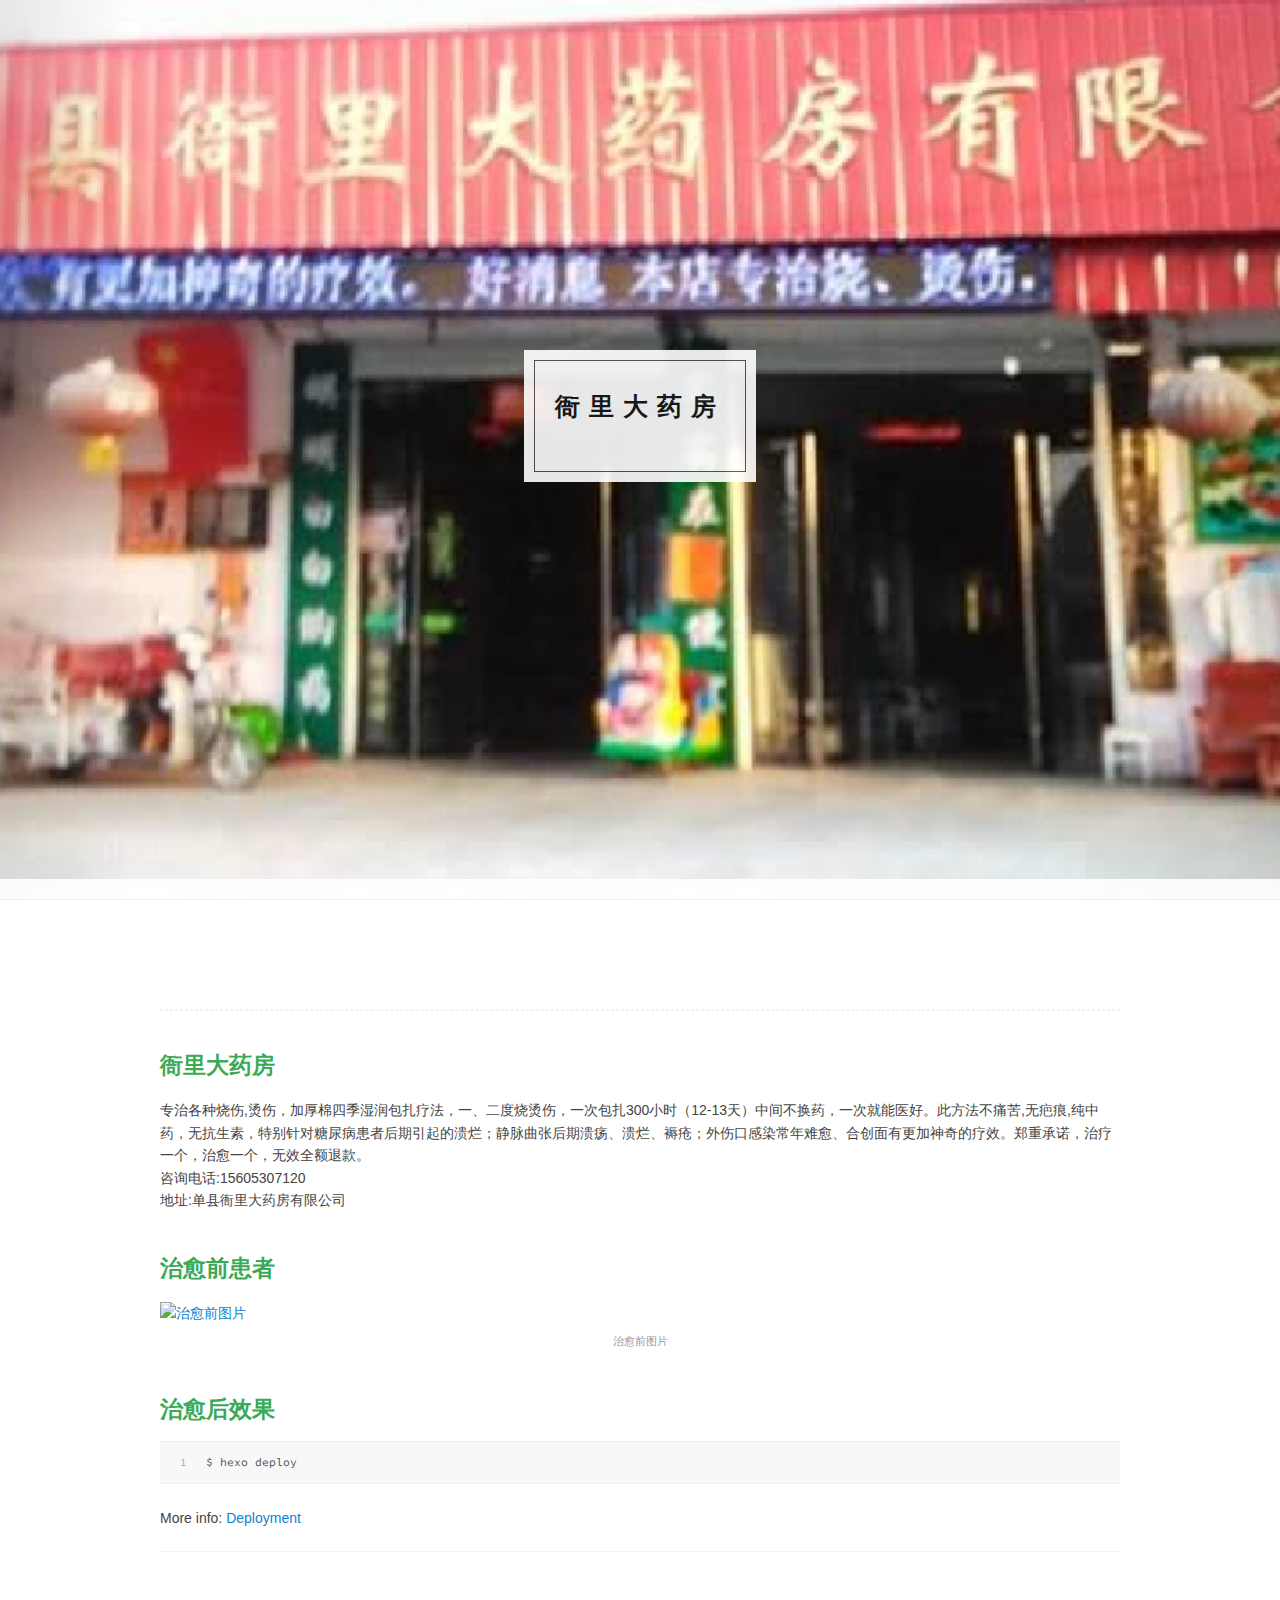
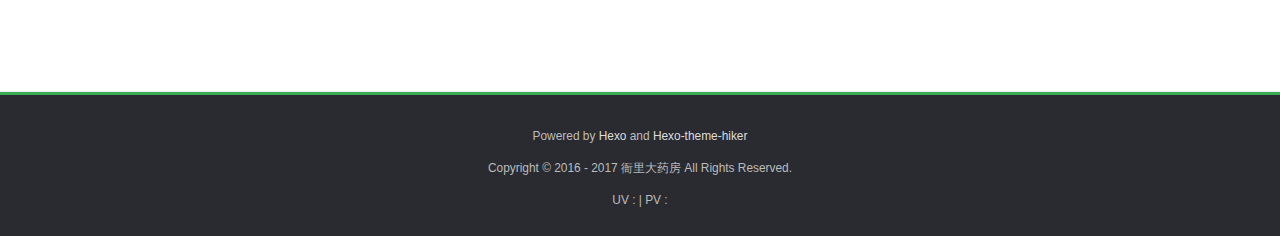
==== commit df2fc222: "Site updated: 2017-11-18 21:11:41" ====
--- a/index.html
+++ b/index.html
@@ -1,617 +1,462 @@
 <!DOCTYPE html>
-
-
-
-  
-
-
-<html class="theme-next muse use-motion" lang="">
+<html>
 <head>
-  <meta charset="UTF-8"/>
-<meta http-equiv="X-UA-Compatible" content="IE=edge" />
-<meta name="viewport" content="width=device-width, initial-scale=1, maximum-scale=1"/>
-<meta name="theme-color" content="#222">
-
-
-
-
-
-
-
-
-
-<meta http-equiv="Cache-Control" content="no-transform" />
-<meta http-equiv="Cache-Control" content="no-siteapp" />
-
-
-
-
-
-
-
-
-
-
-
-
-
-
-
-
-  
-  
-  <link href="/lib/fancybox/source/jquery.fancybox.css?v=2.1.5" rel="stylesheet" type="text/css" />
-
-
-
-
-
-
-
-<link href="/lib/font-awesome/css/font-awesome.min.css?v=4.6.2" rel="stylesheet" type="text/css" />
-
-<link href="/css/main.css?v=5.1.3" rel="stylesheet" type="text/css" />
-
-
-  <link rel="apple-touch-icon" sizes="180x180" href="/images/apple-touch-icon-next.png?v=5.1.3">
-
-
-  <link rel="icon" type="image/png" sizes="32x32" href="/images/favicon-32x32-next.png?v=5.1.3">
-
-
-  <link rel="icon" type="image/png" sizes="16x16" href="/images/favicon-16x16-next.png?v=5.1.3">
-
-
-  <link rel="mask-icon" href="/images/logo.svg?v=5.1.3" color="#222">
-
-
-
-
-
-  <meta name="keywords" content="Hexo, NexT" />
-
-
-
-
-
-
-
-
-
-
-<meta property="og:type" content="website">
-<meta property="og:title" content="公司网站">
+  <meta charset="utf-8">
+  
+  <title>衙里大药房</title>
+  <meta name="viewport" content="width=device-width, initial-scale=1, maximum-scale=1">
+  
+  
+  
+  
+  <meta property="og:type" content="website">
+<meta property="og:title" content="衙里大药房">
 <meta property="og:url" content="http://yoursite.com/index.html">
-<meta property="og:site_name" content="公司网站">
+<meta property="og:site_name" content="衙里大药房">
+<meta property="og:locale" content="zh-Hans">
 <meta name="twitter:card" content="summary">
-<meta name="twitter:title" content="公司网站">
-
-
-
-<script type="text/javascript" id="hexo.configurations">
-  var NexT = window.NexT || {};
-  var CONFIG = {
-    root: '/',
-    scheme: 'Muse',
-    version: '5.1.3',
-    sidebar: {"position":"left","display":"post","offset":12,"b2t":false,"scrollpercent":false,"onmobile":false},
-    fancybox: true,
-    tabs: true,
-    motion: {"enable":true,"async":false,"transition":{"post_block":"fadeIn","post_header":"slideDownIn","post_body":"slideDownIn","coll_header":"slideLeftIn","sidebar":"slideUpIn"}},
-    duoshuo: {
-      userId: '0',
-      author: 'Author'
-    },
-    algolia: {
-      applicationID: '',
-      apiKey: '',
-      indexName: '',
-      hits: {"per_page":10},
-      labels: {"input_placeholder":"Search for Posts","hits_empty":"We didn't find any results for the search: ${query}","hits_stats":"${hits} results found in ${time} ms"}
+<meta name="twitter:title" content="衙里大药房">
+  
+
+  
+
+  <link rel="icon" href="/css/images/mylogo.jpg">
+  <link rel="apple-touch-icon" href="/css/images/mylogo.jpg">
+  
+    <link href="//fonts.googleapis.com/css?family=Source+Code+Pro" rel="stylesheet" type="text/css">
+  
+  <link href="https://fonts.googleapis.com/css?family=Open+Sans|Montserrat:700" rel="stylesheet" type="text/css">
+  <link href="https://fonts.googleapis.com/css?family=Roboto:400,300,300italic,400italic" rel="stylesheet" type="text/css">
+  <link href="//cdn.bootcss.com/font-awesome/4.6.3/css/font-awesome.min.css" rel="stylesheet">
+  <style type="text/css">
+    @font-face{font-family:futura-pt;src:url(https://use.typekit.net/af/9749f0/00000000000000000001008f/27/l?subset_id=2&fvd=n5) format("woff2");font-weight:500;font-style:normal;}
+    @font-face{font-family:futura-pt;src:url(https://use.typekit.net/af/90cf9f/000000000000000000010091/27/l?subset_id=2&fvd=n7) format("woff2");font-weight:500;font-style:normal;}
+    @font-face{font-family:futura-pt;src:url(https://use.typekit.net/af/8a5494/000000000000000000013365/27/l?subset_id=2&fvd=n4) format("woff2");font-weight:lighter;font-style:normal;}
+    @font-face{font-family:futura-pt;src:url(https://use.typekit.net/af/d337d8/000000000000000000010095/27/l?subset_id=2&fvd=i4) format("woff2");font-weight:400;font-style:italic;}</style>
+  <link rel="stylesheet" href="/css/style.css">
+
+  <script src="/js/jquery-3.1.1.min.js"></script>
+  <script src="/js/bootstrap.js"></script>
+
+  <!-- Bootstrap core CSS -->
+  <link rel="stylesheet" href="/css/bootstrap.css" >
+
+  
+    <link rel="stylesheet" href="/css/home.css" >
+  
+
+  
+
+  
+
+  
+  
+  
+    <link rel="stylesheet" href="/css/vdonate.css" >
+  
+
+</head>
+
+
+
+  <body>
+
+
+  
+    <header id="header">
+
+	<!-- 背景图模式 -->
+	
+
+    
+      <div id="intrologo" class="intro-logo" style="background-position:center; background-repeat:no-repeat; background-image: url(); background-size: auto 100%;">
+
+      <!-- Support rolling -->  
+        
+        <section class="awSlider">
+          <div class="carousel slide carousel-fade " data-ride="carousel">
+
+            <!-- Wrapper for slides -->
+            <div class="carousel-inner">
+               
+                  
+                    <div class="item active">
+                  
+                    <img id="carousel-img0" src="/css/images/home-bg.jpg">
+                  </div>
+
+                  <!-- 自适应大图 -->
+                  <script>
+                      var img0 = new Image();
+                      var imageTag0 = document.getElementById("carousel-img0");
+                      img0.src = imageTag0.src;
+                      img0.onload=function(){
+                        if (img0.width / img0.height <= document.body.clientWidth / document.body.clientHeight) {
+                          imageTag0.style.width = document.body.clientWidth + "px";
+                        } else {
+                          imageTag0.style.height = document.body.clientHeight + "px";
+                          imageTag0.style.marginLeft = -(document.body.clientHeight * img0.width / img0.height - document.body.clientWidth) / 2 + "px";
+                        }
+                      };
+                  </script>
+                
+                  
+                    <div class="item">
+                  
+                    <img id="carousel-img1" src="/css/images/sample.jpg">
+                  </div>
+
+                  <!-- 自适应大图 -->
+                  <script>
+                      var img1 = new Image();
+                      var imageTag1 = document.getElementById("carousel-img1");
+                      img1.src = imageTag1.src;
+                      img1.onload=function(){
+                        if (img1.width / img1.height <= document.body.clientWidth / document.body.clientHeight) {
+                          imageTag1.style.width = document.body.clientWidth + "px";
+                        } else {
+                          imageTag1.style.height = document.body.clientHeight + "px";
+                          imageTag1.style.marginLeft = -(document.body.clientHeight * img1.width / img1.height - document.body.clientWidth) / 2 + "px";
+                        }
+                      };
+                  </script>
+                
+                  
+                    <div class="item">
+                  
+                    <img id="carousel-img2" src="https://source.unsplash.com/collection/954550/1920x1080">
+                  </div>
+
+                  <!-- 自适应大图 -->
+                  <script>
+                      var img2 = new Image();
+                      var imageTag2 = document.getElementById("carousel-img2");
+                      img2.src = imageTag2.src;
+                      img2.onload=function(){
+                        if (img2.width / img2.height <= document.body.clientWidth / document.body.clientHeight) {
+                          imageTag2.style.width = document.body.clientWidth + "px";
+                        } else {
+                          imageTag2.style.height = document.body.clientHeight + "px";
+                          imageTag2.style.marginLeft = -(document.body.clientHeight * img2.width / img2.height - document.body.clientWidth) / 2 + "px";
+                        }
+                      };
+                  </script>
+                
+            </div>
+
+            <!-- Controls -->
+            <a class="left carousel-control" href=".carousel" role="button" data-slide="prev">
+              <span class="glyphicon glyphicon-chevron-left" aria-hidden="true"></span>
+              <span class="sr-only">Geri</span>
+            </a>
+            <a class="right carousel-control" href=".carousel" role="button" data-slide="next">
+              <span class="glyphicon glyphicon-chevron-right" aria-hidden="true"></span>
+              <span class="sr-only">İleri</span>
+            </a>
+          </div>
+        </section>
+        <script>
+          $('section.awSlider .carousel').carousel({
+              pause: '',
+              interval: 5000
+          });
+          var startImage = $('section.awSlider .item.active > img').attr('src');
+          $('section.awSlider .carousel').on('slid.bs.carousel', function () {
+              var bscn = $(this).find('.item.active > img').attr('src');
+              $('section.awSlider > img').attr('src', bscn);
+          });
+        </script>
+      
+
+    
+ 
+
+
+    <canvas width="100%" height="100%"></canvas>
+    <script>
+      var c = document.getElementsByTagName('canvas')[0],
+          x = c.getContext('2d'),
+          w = window.innerWidth,
+          h = window.innerHeight,
+          pr = window.devicePixelRatio || 1,
+          f = 90,
+          q,
+          m = Math,
+          r = 0,
+          u = m.PI*2,
+          v = m.cos,
+          z = m.random
+      c.width = w*pr
+      c.height = h*pr
+      x.scale(pr, pr)
+      x.globalAlpha = 0.6
+
+      <!-- 折线Polyline背景 -->
+      
+    </script>
+    
+
+    
+      <div id="homelogo" class="homelogo" style="background: rgba(255,255,255,1);"> 
+    
+
+        
+          <div class="homelogoback"  style="border: 1px solid #404040;" >
+            <h1><a href="#content" id="logo">衙里大药房</a></h1>
+            <h3></h3>
+            <h5></h5>
+            <!-- <p><a href="https://github.com/iTimeTraveler" target="_blank">Github</a></p> -->
+          </div>
+        
+    
+    </div>
+  </div>
+
+  <!-- 自适应主页背景大图 -->
+  
+
+ <!-- home_logo_image居中 -->
+ 
+    <script>
+        var homelogodiv = document.getElementById("homelogo");
+        if (document.all.homelogo.offsetWidth > document.body.clientWidth) {
+          homelogodiv.style.width = document.body.clientWidth + "px";
+          homelogodiv.style.marginLeft = document.body.clientWidth * -0.5 + "px";
+        } else {
+          homelogodiv.style.width = homelogodiv.clientWidth  + "px";
+          homelogodiv.style.marginLeft = (homelogodiv.clientWidth)  * -0.5 + "px";
+        }
+    </script>
+  
+
+  <div class="intro-navigate">
+      <p class="navigater-list">
+        
+      </p>
+  </div>
+
+</header>
+  
+  <div id="container">
+    <div id="wrap">
+      
+            
+      <div id="content" class="outer">
+        
+          <section id="main" style="float:none;">
+  
+    <article id="post-hello-world"  class="article article-type-post" itemscope itemprop="blogPost" >
+  <div id="articleInner" class="article-inner">
+    
+    
+    <div class="article-meta">
+      <!--
+
+	<a href="/2017/11/17/hello-world/" class="article-date">
+	  <time datetime="2017-11-17T07:13:01.176Z" itemprop="datePublished">2017-11-17</time>
+	</a>
+
+-->
+      
+      
+    </div>
+    <div class="article-entry" itemprop="articleBody">
+      
+        <hr>
+<h2 id="衙里大药房"><a href="#衙里大药房" class="headerlink" title="衙里大药房"></a>衙里大药房</h2><p>专治各种烧伤,烫伤，加厚棉四季湿润包扎疗法，一、二度烧烫伤，一次包扎300小时（12-13天）中间不换药，一次就能医好。此方法不痛苦,无疤痕,纯中药，无抗生素，特别针对糖尿病患者后期引起的溃烂；静脉曲张后期溃疡、溃烂、褥疮；外伤口感染常年难愈、合创面有更加神奇的疗效。郑重承诺，治疗一个，治愈一个，无效全额退款。<br>咨询电话:15605307120<br>地址:单县衙里大药房有限公司</p>
+<h2 id="治愈前患者"><a href="#治愈前患者" class="headerlink" title="治愈前患者"></a>治愈前患者</h2><p><img src="\myblog\themes\hiker\source\css\images\cure_before.jpg" alt="治愈前图片"></p>
+<h2 id="治愈后效果"><a href="#治愈后效果" class="headerlink" title="治愈后效果"></a>治愈后效果</h2><figure class="highlight bash"><table><tr><td class="gutter"><pre><span class="line">1</span><br></pre></td><td class="code"><pre><span class="line">$ hexo deploy</span><br></pre></td></tr></table></figure>
+<p>More info: <a href="https://hexo.io/docs/deployment.html" target="_blank" rel="noopener">Deployment</a></p>
+
+      
+    </div>
+    <footer class="article-footer">
+      
+      
+      
+    </footer>
+  </div>
+  
+</article>
+
+<!-- Table of Contents -->
+
+  
+
+
+</section>
+        
+      </div>
+      
+        <div align="center" style="margin-top: 30px;"><hr class="hr" style="margin:0px; height:3px;"></div>
+      
+      <footer id="footer">
+  
+
+  <div class="container">
+      	<div class="row">
+	      <p> Powered by <a href="http://hexo.io/" target="_blank">Hexo</a> and <a href="https://github.com/iTimeTraveler/hexo-theme-hiker" target="_blank">Hexo-theme-hiker</a> </p>
+	      <p id="copyRightEn">Copyright &copy; 2016 - 2017 衙里大药房 All Rights Reserved.</p>
+	      
+	      
+    		<p class="busuanzi_uv">
+				UV : <span id="busuanzi_value_site_uv"></span> |  
+				PV : <span id="busuanzi_value_site_pv"></span>
+		    </p>
+  		   
+		</div>
+
+		
+  </div>
+</footer>
+
+
+<!-- min height -->
+
+<script>
+    var wrapdiv = document.getElementById("wrap");
+    var contentdiv = document.getElementById("content");
+    var allheader = document.getElementById("allheader");
+
+    wrapdiv.style.minHeight = document.body.offsetHeight + "px";
+    if (allheader != null) {
+      contentdiv.style.minHeight = document.body.offsetHeight - allheader.offsetHeight - document.getElementById("footer").offsetHeight + "px";
+    } else {
+      contentdiv.style.minHeight = document.body.offsetHeight - document.getElementById("footer").offsetHeight + "px";
     }
-  };
 </script>
-
-
-
-  <link rel="canonical" href="http://yoursite.com/"/>
-
-
-
-
-
-  <title>公司网站</title>
-  
-
-
-
-
-
-
-
-
-</head>
-
-<body itemscope itemtype="http://schema.org/WebPage" lang="">
-
-  
-  
-    
-  
-
-  <div class="container sidebar-position-left 
-  page-home">
-    <div class="headband"></div>
-
-    <header id="header" class="header" itemscope itemtype="http://schema.org/WPHeader">
-      <div class="header-inner"><div class="site-brand-wrapper">
-  <div class="site-meta ">
-    
-
-    <div class="custom-logo-site-title">
-      <a href="/"  class="brand" rel="start">
-        <span class="logo-line-before"><i></i></span>
-        <span class="site-title">公司网站</span>
-        <span class="logo-line-after"><i></i></span>
-      </a>
     </div>
-      
-        <p class="site-subtitle"></p>
-      
-  </div>
-
-  <div class="site-nav-toggle">
-    <button>
-      <span class="btn-bar"></span>
-      <span class="btn-bar"></span>
-      <span class="btn-bar"></span>
-    </button>
+    <!-- <nav id="mobile-nav">
+  
+</nav> -->
+    
+
+<!-- mathjax config similar to math.stackexchange -->
+
+<script type="text/x-mathjax-config">
+  MathJax.Hub.Config({
+    tex2jax: {
+      inlineMath: [ ['$','$'], ["\\(","\\)"] ],
+      processEscapes: true
+    }
+  });
+</script>
+
+<script type="text/x-mathjax-config">
+    MathJax.Hub.Config({
+      tex2jax: {
+        skipTags: ['script', 'noscript', 'style', 'textarea', 'pre', 'code']
+      }
+    });
+</script>
+
+<script type="text/x-mathjax-config">
+    MathJax.Hub.Queue(function() {
+        var all = MathJax.Hub.getAllJax(), i;
+        for(i=0; i < all.length; i += 1) {
+            all[i].SourceElement().parentNode.className += ' has-jax';
+        }
+    });
+</script>
+
+<script type="text/javascript" src="https://cdn.mathjax.org/mathjax/latest/MathJax.js?config=TeX-AMS-MML_HTMLorMML">
+</script>
+
+
+  <link rel="stylesheet" href="/fancybox/jquery.fancybox.css">
+  <script src="/fancybox/jquery.fancybox.pack.js"></script>
+
+
+<script src="/js/scripts.js"></script>
+
+
+  <script src="/js/home.js"></script>
+
+
+
+
+
+
+
+
+
+
+	<div style="display: none;">
+    <script src="https://s95.cnzz.com/z_stat.php?id=1260716016&web_id=1260716016" language="JavaScript"></script>
+  </div>
+
+
+
+	<script async src="//dn-lbstatics.qbox.me/busuanzi/2.3/busuanzi.pure.mini.js">
+	</script>
+
+
+
+
+
+
+  </div>
+
+  <div class="modal fade" id="myModal" tabindex="-1" role="dialog" aria-labelledby="myModalLabel" aria-hidden="true" style="display: none;">
+  <div class="modal-dialog">
+    <div class="modal-content">
+      <div class="modal-header">
+        <h2 class="modal-title" id="myModalLabel">设置</h2>
+      </div>
+      <hr style="margin-top:0px; margin-bottom:0px; width:80%; border-top: 3px solid #000;">
+      <hr style="margin-top:2px; margin-bottom:0px; width:80%; border-top: 1px solid #000;">
+
+
+      <div class="modal-body">
+          <div style="margin:6px;">
+            <a data-toggle="collapse" data-parent="#accordion" href="#collapseOne" onclick="javascript:setFontSize();" aria-expanded="true" aria-controls="collapseOne">
+              正文字号大小
+            </a>
+          </div>
+          <div id="collapseOne" class="panel-collapse collapse" role="tabpanel" aria-labelledby="headingOne">
+          <div class="panel-body">
+            您已调整页面字体大小
+          </div>
+        </div>
+      
+
+
+          <div style="margin:6px;">
+            <a data-toggle="collapse" data-parent="#accordion" href="#collapseTwo" onclick="javascript:setBackground();" aria-expanded="true" aria-controls="collapseTwo">
+              夜间护眼模式
+            </a>
+        </div>
+          <div id="collapseTwo" class="panel-collapse collapse" role="tabpanel" aria-labelledby="headingTwo">
+          <div class="panel-body">
+            夜间模式已经开启，再次单击按钮即可关闭 
+          </div>
+        </div>
+
+        <div>
+            <a data-toggle="collapse" data-parent="#accordion" href="#collapseThree" aria-expanded="true" aria-controls="collapseThree">&nbsp;&nbsp;&nbsp;&nbsp;&nbsp;&nbsp;关 于&nbsp;&nbsp;&nbsp;&nbsp;&nbsp;&nbsp;</a>
+        </div>
+         <div id="collapseThree" class="panel-collapse collapse" role="tabpanel" aria-labelledby="headingThree">
+          <div class="panel-body">
+            衙里大药房
+          </div>
+          <div class="panel-body">
+            Copyright © 2017 衙里大药房 All Rights Reserved.
+          </div>
+        </div>
+      </div>
+
+
+      <hr style="margin-top:0px; margin-bottom:0px; width:80%; border-top: 1px solid #000;">
+      <hr style="margin-top:2px; margin-bottom:0px; width:80%; border-top: 3px solid #000;">
+      <div class="modal-footer">
+        <button type="button" class="close" data-dismiss="modal" aria-label="Close"><span aria-hidden="true">×</span></button>
+      </div>
+    </div>
   </div>
 </div>
-
-<nav class="site-nav">
-  
-
-  
-    <ul id="menu" class="menu">
-      
-        
-        <li class="menu-item menu-item-home">
-          <a href="/" rel="section">
-            
-              <i class="menu-item-icon fa fa-fw fa-home"></i> <br />
-            
-            Accueil
-          </a>
-        </li>
-      
-        
-        <li class="menu-item menu-item-archives">
-          <a href="/archives/" rel="section">
-            
-              <i class="menu-item-icon fa fa-fw fa-archive"></i> <br />
-            
-            Archives
-          </a>
-        </li>
-      
-
-      
-    </ul>
-  
-
-  
-</nav>
-
-
-
- </div>
-    </header>
-
-    <main id="main" class="main">
-      <div class="main-inner">
-        <div class="content-wrap">
-          <div id="content" class="content">
-            
-  <section id="posts" class="posts-expand">
-    
-      
-
-  
-
-  
-  
-  
-
-  <article class="post post-type-normal" itemscope itemtype="http://schema.org/Article">
-  
-  
-  
-  <div class="post-block">
-    <link itemprop="mainEntityOfPage" href="http://yoursite.com/2017/11/17/hello-world/">
-
-    <span hidden itemprop="author" itemscope itemtype="http://schema.org/Person">
-      <meta itemprop="name" content="Hebert Hui">
-      <meta itemprop="description" content="">
-      <meta itemprop="image" content="/images/avatar.gif">
-    </span>
-
-    <span hidden itemprop="publisher" itemscope itemtype="http://schema.org/Organization">
-      <meta itemprop="name" content="公司网站">
-    </span>
-
-    
-      <header class="post-header">
-
-        
-        
-          <h1 class="post-title" itemprop="name headline">
-                
-                <a class="post-title-link" href="/2017/11/17/hello-world/" itemprop="url">Hello World</a></h1>
-        
-
-        <div class="post-meta">
-          <span class="post-time">
-            
-              <span class="post-meta-item-icon">
-                <i class="fa fa-calendar-o"></i>
-              </span>
-              
-                <span class="post-meta-item-text">Posté le</span>
-              
-              <time title="Post created" itemprop="dateCreated datePublished" datetime="2017-11-17T15:13:01+08:00">
-                2017-11-17
-              </time>
-            
-
-            
-
-            
-          </span>
-
-          
-
-          
-            
-          
-
-          
-          
-
-          
-
-          
-
-          
-
-        </div>
-      </header>
-    
-
-    
-    
-    
-    <div class="post-body" itemprop="articleBody">
-
-      
-      
-
-      
-        
-          
-            <p>Welcome to <a href="https://hexo.io/" target="_blank" rel="noopener">Hexo</a>! This is your very first post. Check <a href="https://hexo.io/docs/" target="_blank" rel="noopener">documentation</a> for more info. If you get any problems when using Hexo, you can find the answer in <a href="https://hexo.io/docs/troubleshooting.html" target="_blank" rel="noopener">troubleshooting</a> or you can ask me on <a href="https://github.com/hexojs/hexo/issues" target="_blank" rel="noopener">GitHub</a>.</p>
-<h2 id="Quick-Start"><a href="#Quick-Start" class="headerlink" title="Quick Start"></a>Quick Start</h2><h3 id="Create-a-new-post"><a href="#Create-a-new-post" class="headerlink" title="Create a new post"></a>Create a new post</h3><figure class="highlight bash"><table><tr><td class="gutter"><pre><span class="line">1</span><br></pre></td><td class="code"><pre><span class="line">$ hexo new <span class="string">"My New Post"</span></span><br></pre></td></tr></table></figure>
-<p>More info: <a href="https://hexo.io/docs/writing.html" target="_blank" rel="noopener">Writing</a></p>
-<h3 id="Run-server"><a href="#Run-server" class="headerlink" title="Run server"></a>Run server</h3><figure class="highlight bash"><table><tr><td class="gutter"><pre><span class="line">1</span><br></pre></td><td class="code"><pre><span class="line">$ hexo server</span><br></pre></td></tr></table></figure>
-<p>More info: <a href="https://hexo.io/docs/server.html" target="_blank" rel="noopener">Server</a></p>
-<h3 id="Generate-static-files"><a href="#Generate-static-files" class="headerlink" title="Generate static files"></a>Generate static files</h3><figure class="highlight bash"><table><tr><td class="gutter"><pre><span class="line">1</span><br></pre></td><td class="code"><pre><span class="line">$ hexo generate</span><br></pre></td></tr></table></figure>
-<p>More info: <a href="https://hexo.io/docs/generating.html" target="_blank" rel="noopener">Generating</a></p>
-<h3 id="Deploy-to-remote-sites"><a href="#Deploy-to-remote-sites" class="headerlink" title="Deploy to remote sites"></a>Deploy to remote sites</h3><figure class="highlight bash"><table><tr><td class="gutter"><pre><span class="line">1</span><br></pre></td><td class="code"><pre><span class="line">$ hexo deploy</span><br></pre></td></tr></table></figure>
-<p>More info: <a href="https://hexo.io/docs/deployment.html" target="_blank" rel="noopener">Deployment</a></p>
-
-          
-        
-      
-    </div>
-    
-    
-    
-
-    
-
-    
-
-    
-
-    <footer class="post-footer">
-      
-
-      
-
-      
-
-      
-      
-        <div class="post-eof"></div>
-      
-    </footer>
-  </div>
-  
-  
-  
-  </article>
-
-
-    
-  </section>
-
-  
-
-
-          </div>
-          
-
-
-          
-
-        </div>
-        
-          
-  
-  <div class="sidebar-toggle">
-    <div class="sidebar-toggle-line-wrap">
-      <span class="sidebar-toggle-line sidebar-toggle-line-first"></span>
-      <span class="sidebar-toggle-line sidebar-toggle-line-middle"></span>
-      <span class="sidebar-toggle-line sidebar-toggle-line-last"></span>
-    </div>
-  </div>
-
-  <aside id="sidebar" class="sidebar">
-    
-    <div class="sidebar-inner">
-
-      
-
-      
-
-      <section class="site-overview-wrap sidebar-panel sidebar-panel-active">
-        <div class="site-overview">
-          <div class="site-author motion-element" itemprop="author" itemscope itemtype="http://schema.org/Person">
-            
-              <p class="site-author-name" itemprop="name">Hebert Hui</p>
-              <p class="site-description motion-element" itemprop="description"></p>
-          </div>
-
-          <nav class="site-state motion-element">
-
-            
-              <div class="site-state-item site-state-posts">
-              
-                <a href="/archives/">
-              
-                  <span class="site-state-item-count">1</span>
-                  <span class="site-state-item-name">articles</span>
-                </a>
-              </div>
-            
-
-            
-
-            
-
-          </nav>
-
-          
-
-          <div class="links-of-author motion-element">
-            
-          </div>
-
-          
-          
-
-          
-          
-
-          
-
-        </div>
-      </section>
-
-      
-
-      
-
-    </div>
-  </aside>
-
-
-        
-      </div>
-    </main>
-
-    <footer id="footer" class="footer">
-      <div class="footer-inner">
-        <div class="copyright">&copy; <span itemprop="copyrightYear">2017</span>
-  <span class="with-love">
-    <i class="fa fa-user"></i>
-  </span>
-  <span class="author" itemprop="copyrightHolder">Hebert Hui</span>
-
-  
-</div>
-
-
-  <div class="powered-by">Powered by <a class="theme-link" target="_blank" href="https://hexo.io">Hexo</a></div>
-
-
-
-  <span class="post-meta-divider">|</span>
-
-
-
-  <div class="theme-info">Thème &mdash; <a class="theme-link" target="_blank" href="https://github.com/iissnan/hexo-theme-next">NexT.Muse</a> v5.1.3</div>
-
-
-
-
-        
-
-
-
-
-
-
-
-        
-      </div>
-    </footer>
-
-    
-      <div class="back-to-top">
-        <i class="fa fa-arrow-up"></i>
-        
-      </div>
-    
-
-    
-
-  </div>
-
-  
-
-<script type="text/javascript">
-  if (Object.prototype.toString.call(window.Promise) !== '[object Function]') {
-    window.Promise = null;
-  }
-</script>
-
-
-
-
-
-
-
-
-
-  
-
-
-
-
-
-
-
-
-
-
-
-
-  
-  
-    <script type="text/javascript" src="/lib/jquery/index.js?v=2.1.3"></script>
-  
-
-  
-  
-    <script type="text/javascript" src="/lib/fastclick/lib/fastclick.min.js?v=1.0.6"></script>
-  
-
-  
-  
-    <script type="text/javascript" src="/lib/jquery_lazyload/jquery.lazyload.js?v=1.9.7"></script>
-  
-
-  
-  
-    <script type="text/javascript" src="/lib/velocity/velocity.min.js?v=1.2.1"></script>
-  
-
-  
-  
-    <script type="text/javascript" src="/lib/velocity/velocity.ui.min.js?v=1.2.1"></script>
-  
-
-  
-  
-    <script type="text/javascript" src="/lib/fancybox/source/jquery.fancybox.pack.js?v=2.1.5"></script>
-  
-
-
-  
-
-
-  <script type="text/javascript" src="/js/src/utils.js?v=5.1.3"></script>
-
-  <script type="text/javascript" src="/js/src/motion.js?v=5.1.3"></script>
-
-
-
-  
-  
-
-  
-
-  
-
-
-  <script type="text/javascript" src="/js/src/bootstrap.js?v=5.1.3"></script>
-
-
-
-  
-
-
-  
-
-
-
-
-	
-
-
-
-
-
-  
-
-
-
-
-
-  
-
-
-
-
-
-
-
-
-
-
-
-
-  
-
-
-
-
-
-  
-
-  
-
-  
-
-  
-  
-
-  
-
-  
-
-  
-
+  
+  <a id="rocket" href="#top" class=""></a>
+  <script type="text/javascript" src="/js/totop.js?v=1.0.0" async=""></script>
+  
 </body>
-</html>
+</html>--- a/css/style.css
+++ b/css/style.css
@@ -0,0 +1,2239 @@
+body {
+  width: 100%;
+}
+body:before,
+body:after {
+  content: "";
+  display: table;
+}
+body:after {
+  clear: both;
+}
+html,
+body,
+div,
+span,
+applet,
+object,
+iframe,
+h1,
+h2,
+h3,
+h4,
+h5,
+h6,
+p,
+blockquote,
+pre,
+a,
+abbr,
+acronym,
+address,
+big,
+cite,
+code,
+del,
+dfn,
+em,
+img,
+ins,
+kbd,
+q,
+s,
+samp,
+small,
+strike,
+strong,
+sub,
+sup,
+tt,
+var,
+dl,
+dt,
+dd,
+ol,
+ul,
+li,
+fieldset,
+form,
+label,
+legend,
+table,
+caption,
+tbody,
+tfoot,
+thead,
+tr,
+th,
+td {
+  margin: 0;
+  padding: 0;
+  border: 0;
+  outline: 0;
+  font-weight: inherit;
+  font-style: inherit;
+  font-family: inherit;
+  font-size: 100%;
+  vertical-align: baseline;
+}
+body {
+  line-height: 1;
+  color: #000;
+  background: #fff;
+}
+ol,
+ul {
+  list-style: none;
+}
+table {
+  border-collapse: separate;
+  border-spacing: 0;
+  vertical-align: middle;
+}
+caption,
+th,
+td {
+  text-align: left;
+  font-weight: normal;
+  vertical-align: middle;
+}
+a img {
+  border: none;
+}
+input,
+button {
+  margin: 0;
+  padding: 0;
+}
+input::-moz-focus-inner,
+button::-moz-focus-inner {
+  border: 0;
+  padding: 0;
+}
+@font-face {
+  font-family: "微软雅黑";
+  font-style: normal;
+  font-weight: normal;
+  src: url("fonts/fontawesome-webfont.eot?v=#4.0.3");
+  src: url("fonts/fontawesome-webfont.eot?#iefix&v=#4.0.3") format("embedded-opentype"), url("fonts/fontawesome-webfont.woff?v=#4.0.3") format("woff"), url("fonts/fontawesome-webfont.ttf?v=#4.0.3") format("truetype"), url("fonts/fontawesome-webfont.svg#fontawesomeregular?v=#4.0.3") format("svg");
+}
+html,
+body,
+#container {
+  height: 100%;
+}
+body {
+  background: #fff;
+  font: 14px Arial, "open sans", "Helvetica Neue", Helvetica Neue, Helvetica, Hiragino Sans GB, Microsoft Yahei, sans-serif;
+  -webkit-text-size-adjust: 100%;
+  text-rendering: optimizelegibility;
+}
+::selection {
+  background: #39aa56;
+  color: #fff;
+}
+.article-entry h2,
+.article-entry h3,
+.article-entry h4,
+.article-entry h5,
+.article-entry h6 {
+  color: #39aa56;
+}
+#rocket {
+  position: fixed;
+  right: 50px;
+  bottom: 60px;
+  display: block;
+  visibility: hidden;
+  width: 26px;
+  height: 48px;
+  background: url("images/rocket.png") no-repeat 50% 0;
+  opacity: 0;
+  -webkit-transition: visibility 0.6s cubic-bezier(0.6, 0.04, 0.98, 0.335), opacity 0.6s cubic-bezier(0.6, 0.04, 0.98, 0.335), -webkit-transform 0.6s cubic-bezier(0.6, 0.04, 0.98, 0.335);
+  -moz-transition: visibility 0.6s cubic-bezier(0.6, 0.04, 0.98, 0.335), opacity 0.6s cubic-bezier(0.6, 0.04, 0.98, 0.335), -moz-transform 0.6s cubic-bezier(0.6, 0.04, 0.98, 0.335);
+  -webkit-transition: visibility 0.6s cubic-bezier(0.6, 0.04, 0.98, 0.335), opacity 0.6s cubic-bezier(0.6, 0.04, 0.98, 0.335), -webkit-transform 0.6s cubic-bezier(0.6, 0.04, 0.98, 0.335);
+  -moz-transition: visibility 0.6s cubic-bezier(0.6, 0.04, 0.98, 0.335), opacity 0.6s cubic-bezier(0.6, 0.04, 0.98, 0.335), -moz-transform 0.6s cubic-bezier(0.6, 0.04, 0.98, 0.335);
+  -ms-transition: visibility 0.6s cubic-bezier(0.6, 0.04, 0.98, 0.335), opacity 0.6s cubic-bezier(0.6, 0.04, 0.98, 0.335), -ms-transform 0.6s cubic-bezier(0.6, 0.04, 0.98, 0.335);
+  transition: visibility 0.6s cubic-bezier(0.6, 0.04, 0.98, 0.335), opacity 0.6s cubic-bezier(0.6, 0.04, 0.98, 0.335), transform 0.6s cubic-bezier(0.6, 0.04, 0.98, 0.335);
+}
+@media screen and (max-width: 479px) {
+  #rocket {
+    right: 12px;
+    bottom: 20px;
+  }
+}
+@media screen and (min-width: 480px) and (max-width: 767px) {
+  #rocket {
+    right: 12px;
+    bottom: 20px;
+  }
+}
+#rocket #rocket i {
+  display: block;
+  margin-top: 48px;
+  height: 14px;
+  background: url("images/rocket.png") no-repeat 50% -48px;
+  opacity: 0.5;
+  -webkit-transition: -webkit-transform 0.2s;
+  -moz-transition: -moz-transform 0.2s;
+  -webkit-transition: -webkit-transform 0.2s;
+  -moz-transition: -moz-transform 0.2s;
+  -ms-transition: -ms-transform 0.2s;
+  transition: transform 0.2s;
+  -webkit-transform-origin: 50% 0;
+  -moz-transform-origin: 50% 0;
+  -webkit-transform-origin: 50% 0;
+  -moz-transform-origin: 50% 0;
+  -ms-transform-origin: 50% 0;
+  transform-origin: 50% 0;
+}
+#rocket:hover {
+  background-position: 50% -62px;
+}
+#rocket:hover i {
+  background-position: 50% 100%;
+  -webkit-animation: flaming 0.7s infinite;
+  -moz-animation: flaming 0.7s infinite;
+  -webkit-animation: flaming 0.7s infinite;
+  -moz-animation: flaming 0.7s infinite;
+  -ms-animation: flaming 0.7s infinite;
+  animation: flaming 0.7s infinite;
+}
+#rocket.show {
+  visibility: visible;
+  opacity: 1;
+}
+#rocket.launch {
+  background-position: 50% -62px;
+  opacity: 0;
+  -webkit-transform: translateY(-500px);
+  -moz-transform: translateY(-500px);
+  -ms-transform: translateY(-500px);
+  -webkit-transform: translateY(-500px);
+  -moz-transform: translateY(-500px);
+  -ms-transform: translateY(-500px);
+  transform: translateY(-500px);
+  pointer-events: none;
+}
+#rocket.launch i {
+  background-position: 50% 100%;
+  -webkit-transform: scale(1.4, 3.2);
+  -moz-transform: scale(1.4, 3.2);
+  -webkit-transform: scale(1.4, 3.2);
+  -moz-transform: scale(1.4, 3.2);
+  -ms-transform: scale(1.4, 3.2);
+  transform: scale(1.4, 3.2);
+}
+#menu-switch {
+  display: block;
+  position: fixed;
+  right: 49px;
+  bottom: 20px;
+  padding: 0.2em 0 0.2em 0.2em;
+  border: 1px solid #ddd;
+  border-radius: 3px;
+  color: #999;
+  opacity: 0.6;
+}
+@media screen and (max-width: 479px) {
+  #menu-switch {
+    display: none;
+  }
+}
+@media screen and (min-width: 480px) and (max-width: 767px) {
+  #menu-switch {
+    display: none;
+  }
+}
+#menu-switch:hover {
+  background: #f3f3f3;
+  opacity: 1;
+}
+.toc-hide {
+  visibility: hidden !important;
+  opacity: 0 !important;
+}
+.outer {
+  max-width: 1040px;
+  margin: 0 auto;
+  padding: 0 20px;
+}
+.outer:before,
+.outer:after {
+  content: "";
+  display: table;
+}
+.outer:after {
+  clear: both;
+}
+.inner {
+  display: inline;
+  float: left;
+  width: 98.0392156862745%;
+  margin: 0 0.980392156862745%;
+}
+.left,
+.alignleft {
+  float: left;
+}
+.right,
+.alignright {
+  float: right;
+}
+.clear {
+  clear: both;
+}
+#container {
+  position: relative;
+}
+.mobile-nav-on {
+  overflow: hidden;
+}
+#wrap {
+  width: 100%;
+  top: 0;
+  left: 0;
+  -webkit-transition: 0.2s ease-out;
+  -moz-transition: 0.2s ease-out;
+  -ms-transition: 0.2s ease-out;
+  transition: 0.2s ease-out;
+  z-index: 1;
+  background: #fff;
+}
+.mobile-nav-on #wrap {
+  left: 280px;
+}
+@media screen and (min-width: 768px) {
+  #main {
+    display: inline;
+    float: left;
+    width: 73.0392156862745%;
+    margin: 0 0.980392156862745%;
+  }
+}
+.article-date,
+.article-category-link,
+.article-views,
+.archive-year,
+.archive-tag,
+.archive-category,
+.widget-title {
+  text-decoration: none;
+  text-transform: uppercase;
+  letter-spacing: 2px;
+  color: #999;
+  margin-bottom: 1em;
+  margin-left: 5px;
+  line-height: 1em;
+  font-weight: bold;
+}
+.article-inner {
+  background: #fff;
+  border: 1px solid #eef1f8;
+  border-radius: 3px;
+}
+.article-inner-night {
+  background: #1d1e1f;
+}
+.article-entry h1,
+.widget h1 {
+  font-size: 25px;
+}
+.article-entry h2,
+.widget h2 {
+  font-size: 23px;
+}
+.article-entry h3,
+.widget h3 {
+  font-size: 20px;
+}
+.article-entry h4,
+.widget h4 {
+  font-size: 17px;
+}
+.article-entry h5,
+.widget h5 {
+  font-size: 1em;
+}
+.article-entry h6,
+.widget h6 {
+  font-size: 1em;
+  color: #999;
+}
+@media screen and (max-width: 479px) {
+  .article-entry h1,
+  .widget h1 {
+    font-size: 22px;
+  }
+  .article-entry h2,
+  .widget h2 {
+    font-size: 20px;
+  }
+  .article-entry h3,
+  .widget h3 {
+    font-size: 18px;
+  }
+  .article-entry h4,
+  .widget h4 {
+    font-size: 16px;
+  }
+  .article-entry h5,
+  .widget h5 {
+    font-size: 1em;
+  }
+  .article-entry h6,
+  .widget h6 {
+    font-size: 1em;
+  }
+}
+.article-entry hr,
+.widget hr {
+  border: 1px dashed #eef1f8;
+}
+.article-entry strong,
+.widget strong {
+  font-weight: bold;
+}
+.article-entry em,
+.widget em,
+.article-entry cite,
+.widget cite {
+  font-style: italic;
+}
+.article-entry sup,
+.widget sup,
+.article-entry sub,
+.widget sub {
+  font-size: 0.75em;
+  line-height: 0;
+  position: relative;
+  vertical-align: baseline;
+}
+.article-entry sup,
+.widget sup {
+  top: -0.5em;
+}
+.article-entry sub,
+.widget sub {
+  bottom: -0.2em;
+}
+.article-entry small,
+.widget small {
+  font-size: 0.85em;
+}
+.article-entry acronym,
+.widget acronym,
+.article-entry abbr,
+.widget abbr {
+  border-bottom: 1px dotted;
+}
+.article-entry ul,
+.widget ul,
+.article-entry ol,
+.widget ol,
+.article-entry dl,
+.widget dl {
+  margin: 0 20px;
+  line-height: 1.6em;
+}
+.article-entry ul ul,
+.widget ul ul,
+.article-entry ol ul,
+.widget ol ul,
+.article-entry ul ol,
+.widget ul ol,
+.article-entry ol ol,
+.widget ol ol {
+  margin-top: 0;
+  margin-bottom: 0;
+}
+.article-entry ul,
+.widget ul {
+  list-style: circle;
+}
+.article-entry ol,
+.widget ol {
+  list-style: decimal;
+}
+.article-entry dt,
+.widget dt {
+  font-weight: bold;
+}
+.navigater-list>a:hover {
+  color: #39aa56;
+  border-bottom: 5px solid #39aa56;
+  text-decoration: none;
+}
+.hr {
+  background: #39aa56;
+}
+.carousel-fade .carousel-inner .item {
+  max-width: 100%;
+  max-height: 100%;
+  overflow: hidden;
+  left: 0;
+  opacity: 0;
+  -webkit-transition-property: all;
+  -moz-transition-property: all;
+  -ms-transition-property: all;
+  transition-property: all;
+  -webkit-transition-duration: 0.6s;
+  -moz-transition-duration: 0.6s;
+  -ms-transition-duration: 0.6s;
+  transition-duration: 0.6s;
+  -webkit-transition-timing-function: ease-in;
+  -moz-transition-timing-function: ease-in;
+  -ms-transition-timing-function: ease-in;
+  transition-timing-function: ease-in;
+}
+.carousel-fade .carousel-inner .item > img {
+  left: 0;
+  position: relative;
+  max-width: 1000000000%;
+}
+.carousel-fade .carousel-inner .active {
+  left: 0;
+  opacity: 1;
+  -webkit-transition-property: all;
+  -moz-transition-property: all;
+  -ms-transition-property: all;
+  transition-property: all;
+  -webkit-transition-duration: 0.6s;
+  -moz-transition-duration: 0.6s;
+  -ms-transition-duration: 0.6s;
+  transition-duration: 0.6s;
+  -webkit-transition-timing-function: ease-out;
+  -moz-transition-timing-function: ease-out;
+  -ms-transition-timing-function: ease-out;
+  transition-timing-function: ease-out;
+}
+.carousel-fade .carousel-inner .active.left,
+.carousel-fade .carousel-inner .active.right {
+  left: 0;
+  opacity: 1;
+}
+.carousel-fade .carousel-inner .next.left,
+.carousel-fade .carousel-inner .prev.right {
+  left: 0;
+  opacity: 1;
+}
+.carousel {
+  position: absolute;
+  max-width: 100%;
+  max-height: 100%;
+  overflow: hidden;
+}
+.carousel-inner {
+  max-width: 100%;
+  max-height: 100%;
+  overflow: hidden;
+}
+.glyphicon-chevron-left:before {
+  content: "" !important;
+}
+.glyphicon-chevron-right:before {
+  content: "" !important;
+}
+@media all and (transform-3d), (-webkit-transform-3d) {
+  .carousel-fade .carousel-inner > .item.next,
+  .carousel-fade .carousel-inner > .item.active.right {
+    left: 0;
+    opacity: 0;
+    -webkit-transform: translate3d(0, 0, 0);
+    -webkit-transform: translate3d(0, 0, 0);
+    -moz-transform: translate3d(0, 0, 0);
+    -ms-transform: translate3d(0, 0, 0);
+    transform: translate3d(0, 0, 0);
+  }
+  .carousel-fade .carousel-inner > .item.prev,
+  .carousel-fade .carousel-inner > .item.active.left {
+    left: 0;
+    opacity: 0;
+    -webkit-transform: translate3d(0, 0, 0);
+    -webkit-transform: translate3d(0, 0, 0);
+    -moz-transform: translate3d(0, 0, 0);
+    -ms-transform: translate3d(0, 0, 0);
+    transform: translate3d(0, 0, 0);
+  }
+  .carousel-fade .carousel-inner > .item.next.left,
+  .carousel-fade .carousel-inner > .item.prev.right,
+  .carousel-fade .carousel-inner > .item.active {
+    left: 0;
+    opacity: 1;
+    -webkit-transform: translate3d(0, 0, 0);
+    -webkit-transform: translate3d(0, 0, 0);
+    -moz-transform: translate3d(0, 0, 0);
+    -ms-transform: translate3d(0, 0, 0);
+    transform: translate3d(0, 0, 0);
+  }
+}
+.navbar-nav>li>a:hover,
+.navbar-nav>li>a:focus {
+  border-bottom: 5px solid #39aa56;
+  color: #39aa56 !important;
+}
+.navbar-inner {
+  min-height: 90px;
+  -webkit-box-shadow: 0 0 5px rgba(0,0,0,0.1);
+  box-shadow: 0 0 5px rgba(0,0,0,0.1);
+  border-top: 2px solid #39aa56;
+}
+.brand {
+  float: left;
+  display: block;
+  position: absolute;
+  z-index: 1500;
+  font-size: 20px;
+  font-weight: 200;
+  color: #555;
+  border-style: solid;
+  border-color: rgba(24,24,21,0.07);
+  border-width: 0 8px 8px 8px;
+}
+@media screen and (max-width: 479px) {
+  .brand {
+    display: inline;
+    margin-left: -70px;
+    left: 50%;
+  }
+}
+.brand p {
+  margin: 0;
+  padding: 0 20px 0 20px;
+  color: #1d1d1b;
+  height: 88px;
+  line-height: 86px;
+  text-transform: capitalize;
+  font-family: "华文中宋", serif;
+  font-weight: bold;
+  font-size: 27px;
+  letter-spacing: 0.2px;
+}
+.brand p:first-letter {
+  font-size: 160%;
+  background: #000;
+  color: #fff;
+  padding: 0 0.2em 0 0.2em;
+  margin: 0 3px 0 0;
+}
+#search-form-wrap {
+  height: 50px;
+}
+#search-form-wrap .search-form {
+  position: relative;
+  height: 100%;
+}
+#search-form-wrap .search-form .search-form-input {
+  padding: 0 30px 0 15px;
+  height: 100% !important;
+}
+#search-form-wrap .search-form .search-form-input::-webkit-search-results-decoration,
+#search-form-wrap .search-form .search-form-input::-webkit-search-cancel-button {
+  -webkit-appearance: none;
+}
+#search-form-wrap .search-form .search-form-submit {
+  top: 50%;
+  right: 10px;
+  border: none;
+  background: none;
+  cursor: pointer;
+  margin-top: -12px;
+  position: absolute;
+  font-family: 'FontAwesome';
+}
+#search-form-wrap .search-form .search-form-submit:before {
+  color: #555;
+  content: '\f002';
+}
+@media screen and (max-width: 479px) {
+  #search-form-wrap .search-form .search-form-submit:before {
+    color: #fff;
+  }
+}
+#search-form-wrap .search-form .search-form-submit:hover,
+#search-form-wrap .search-form .search-form-submit:focus {
+  color: #39aa56;
+}
+.search-form-input,
+.search-form-input.ins-search-input,
+.search-form-input.st-ui-search-input,
+.search-form-input.st-default-search-input {
+  -webkit-appearance: textarea;
+  -webkit-appearance: textarea;
+  -moz-appearance: textarea;
+  appearance: textarea;
+  padding: 0;
+  width: 45px;
+  -webkit-box-shadow: none;
+  box-shadow: none;
+  color: #444;
+  -webkit-transition: 0.2s ease;
+  -moz-transition: 0.2s ease;
+  -ms-transition: 0.2s ease;
+  transition: 0.2s ease;
+  -webkit-box-sizing: border-box;
+  -moz-box-sizing: border-box;
+  box-sizing: border-box;
+  height: auto !important;
+  line-height: 1.6em;
+  outline: none !important;
+  background: none !important;
+  font: 14px -apple-system, "Arial", BlinkMacSystemFont, "Segoe UI", "Roboto", "Oxygen", "Ubuntu", "Cantarell", "Fira Sans", "Droid Sans", "Helvetica Neue", sans-serif;
+  border: 0px;
+}
+.search-form-input:focus,
+.search-form-input.ins-search-input:focus,
+.search-form-input.st-ui-search-input:focus,
+.search-form-input.st-default-search-input:focus {
+  border-color: #0e83cd !important;
+}
+.search-form-input::-webkit-search-results-decoration,
+.search-form-input.ins-search-input::-webkit-search-results-decoration,
+.search-form-input.st-ui-search-input::-webkit-search-results-decoration,
+.search-form-input.st-default-search-input::-webkit-search-results-decoration,
+.search-form-input::-webkit-search-cancel-button,
+.search-form-input.ins-search-input::-webkit-search-cancel-button,
+.search-form-input.st-ui-search-input::-webkit-search-cancel-button,
+.search-form-input.st-default-search-input::-webkit-search-cancel-button {
+  -webkit-appearance: none;
+}
+.article {
+  color: #555;
+  margin: 50px 0;
+  -webkit-transition: width 0.1s;
+  -moz-transition: width 0.1s;
+  -ms-transition: width 0.1s;
+  transition: width 0.1s;
+  -moz-transition: width 0.1s;
+/* Firefox 4 */
+  -webkit-transition: width 0.1s;
+/* Safari and Chrome */
+  -o-transition: width 0.1s;
+/* Opera */
+  -webkit-transition-timing-function: ease-out;
+  -moz-transition-timing-function: ease-out;
+  -ms-transition-timing-function: ease-out;
+  transition-timing-function: ease-out;
+  -moz-transition-timing-function: ease-out; /* Firefox 4 */
+  -webkit-transition-timing-function: ease-out; /* Safari 和 Chrome */
+  -o-transition-timing-function: ease-out; /* Opera */
+}
+@media screen and (max-width: 479px) {
+  .article {
+    width: 100% !important;
+  }
+}
+@media screen and (min-width: 480px) and (max-width: 767px) {
+  .article {
+    width: 100% !important;
+  }
+}
+.article-inner {
+  overflow: hidden;
+  border: 0px solid #eef1f8;
+}
+.article-inner-night {
+  overflow: hidden;
+  border: 0px solid #eef1f8;
+}
+.article-inner h1,
+.article-inner h2,
+.article-inner h3,
+.article-inner h4,
+.article-inner h5,
+.article-inner h6,
+.article-inner .h1,
+.article-inner .h2,
+.article-inner .h3,
+.article-inner .h4,
+.article-inner .h5,
+.article-inner .h6 {
+  font-family: Arial, "Hiragino Sans GB", "Microsoft YaHei Light", "微软雅黑", SimSun, "宋体", Helvetica, Tahoma, "Arial sans-serif";
+}
+.article-meta {
+  text-align: center;
+  font-size: 0.9em;
+  margin: 1.5em 0 0em 0;
+}
+.article-meta:before,
+.article-meta:after {
+  content: "";
+  display: table;
+}
+.article-meta:after {
+  clear: both;
+}
+@media screen and (max-width: 479px) {
+  .article-meta {
+    font-size: 12px;
+  }
+}
+.article-date {
+  text-align: center;
+  font-weight: normal;
+}
+.article-date:before {
+  font-family: "FontAwesome";
+  content: "\f073";
+}
+@media screen and (max-width: 479px) {
+  .article-date:before {
+    display: none;
+  }
+}
+.article-date:hover {
+  color: #39aa56;
+}
+.article-category {
+  text-align: center;
+  line-height: 1em;
+  color: #ccc;
+  margin-left: 8px;
+}
+.article-category:before {
+  content: "\2022";
+}
+.article-category-link {
+  margin: 0 12px 1em;
+  font-weight: normal;
+}
+@media screen and (max-width: 479px) {
+  .article-category-link {
+    margin: 0 0.5em 1em;
+  }
+}
+.article-category-link:before {
+  font-family: "FontAwesome";
+  content: "\f07c";
+  padding-right: 0.3em;
+}
+@media screen and (max-width: 479px) {
+  .article-category-link:before {
+    display: none;
+  }
+}
+.article-category-link:hover {
+  color: #39aa56;
+}
+.article-views {
+  text-align: center;
+  font-weight: normal;
+}
+.article-views:before {
+  font-family: "FontAwesome";
+  content: "\f06e";
+}
+@media screen and (max-width: 479px) {
+  .article-views:before {
+    display: none;
+  }
+}
+.article-views:hover {
+  color: #39aa56;
+}
+.article-date,
+.article-category-link,
+.article-views,
+.archive-year,
+.archive-tag,
+.archive-category,
+.widget-title {
+  text-transform: inherit;
+  letter-spacing: 1px;
+  color: #999;
+}
+@media screen and (max-width: 479px) {
+  .article-date,
+  .article-category-link,
+  .article-views,
+  .archive-year,
+  .archive-tag,
+  .archive-category,
+  .widget-title {
+    letter-spacing: 0.5px;
+  }
+}
+.article-header {
+  text-align: center;
+}
+.article-header h1 {
+  font-size: 25px;
+  font-weight: bold;
+  font-family: Arial, "Hiragino Sans GB", "Microsoft YaHei Light", "微软雅黑", SimSun, "宋体", Helvetica, Tahoma, "Arial sans-serif";
+}
+@media screen and (max-width: 479px) {
+  .article-header h1 {
+    font-weight: normal;
+  }
+}
+.article-header .thumb {
+  font-size: 23px;
+  margin-top: 20px;
+  margin-bottom: 20px;
+}
+@media screen and (max-width: 479px) {
+  .article-header .thumb {
+    color: #333;
+    font-size: 20px;
+    margin-top: 0px;
+    margin-bottom: 15px;
+  }
+}
+.article-title {
+  text-decoration: none;
+  font-weight: bold;
+  color: #333;
+  line-height: 1em;
+  -webkit-transition: color 0.2s;
+  -moz-transition: color 0.2s;
+  -ms-transition: color 0.2s;
+  transition: color 0.2s;
+}
+a.article-title:hover {
+  color: #39aa56;
+  text-decoration: none;
+}
+.article-entry {
+  color: #444;
+  margin: 0 20px;
+}
+.article-entry:before,
+.article-entry:after {
+  content: "";
+  display: table;
+}
+.article-entry:after {
+  clear: both;
+}
+@media screen and (max-width: 479px) {
+  .article-entry {
+    margin: 0;
+  }
+}
+.article-entry p,
+.article-entry table {
+  line-height: 1.6em;
+  margin: 1.6em 0;
+}
+.article-entry h1,
+.article-entry h2,
+.article-entry h3,
+.article-entry h4,
+.article-entry h5,
+.article-entry h6 {
+  font-weight: bold;
+}
+.article-entry h1,
+.article-entry h2,
+.article-entry h3,
+.article-entry h4,
+.article-entry h5,
+.article-entry h6 {
+  line-height: 1em;
+  margin: 0;
+  padding: 1em 0 0;
+}
+.article-entry a {
+  color: #0e83cd;
+  text-decoration: none;
+}
+.article-entry a:hover {
+  color: #39aa56;
+  text-decoration: none;
+}
+.article-entry ul,
+.article-entry ol,
+.article-entry dl {
+  margin-top: 1.6em;
+  margin-bottom: 1.6em;
+}
+.article-entry img,
+.article-entry video {
+  max-width: 100%;
+  height: auto;
+  display: block;
+  margin: auto;
+}
+.article-entry iframe {
+  border: none;
+}
+.article-entry table {
+  width: 100%;
+  border-collapse: collapse;
+  border-spacing: 0;
+}
+.article-entry th {
+  font-weight: bold;
+  border-bottom: 3px solid #eef1f8;
+  padding-bottom: 0.5em;
+}
+.article-entry td {
+  border-bottom: 1px solid #eef1f8;
+  padding: 10px 0;
+}
+.article-entry blockquote {
+  padding: 0.1px 20px;
+  font-family: Arial, "open sans", "Helvetica Neue", Helvetica Neue, Helvetica, Hiragino Sans GB, Microsoft Yahei, sans-serif;
+  font-size: 1.1em;
+  color: rgba(44,44,44,0.6);
+  margin: 1.4em 0px;
+  border-left: 2px solid #39aa56;
+  background: rgba(208,211,248,0.15);
+}
+.article-entry blockquote p {
+  font-size: 14px;
+  margin: 15px 0;
+}
+.article-entry blockquote footer {
+  font-size: 14px;
+  margin: 1.6em 0;
+  font-family: -apple-system, "Arial", BlinkMacSystemFont, "Segoe UI", "Roboto", "Oxygen", "Ubuntu", "Cantarell", "Fira Sans", "Droid Sans", "Helvetica Neue", sans-serif;
+}
+.article-entry blockquote footer cite:before {
+  content: "—";
+  padding: 0 0.5em;
+}
+.article-entry .pullquote {
+  background: transparent;
+  border-left: 0px;
+  padding: 10px 25px;
+  margin: 18px 0;
+  font-style: italic;
+  text-align: left;
+  width: 45%;
+  margin: 0;
+}
+@media screen and (max-width: 479px) {
+  .article-entry .pullquote {
+    width: 100%;
+  }
+}
+.article-entry .pullquote p {
+  font-family: Georgia, Microsoft JhengHei, "sans serif";
+  font-size: 1.2em;
+}
+.article-entry .pullquote:before {
+  float: left;
+  font-family: "FontAwesome";
+  content: "\f10d";
+  margin-left: -0.5em;
+}
+.article-entry .pullquote:after {
+  float: right;
+  font-family: "FontAwesome";
+  content: "\f10e";
+  margin-right: -0.5em;
+  margin-top: -1em;
+}
+.article-entry .pullquote.left {
+  margin-left: 0.5em;
+  margin-right: 1em;
+}
+.article-entry .pullquote.right {
+  margin-right: 0.5em;
+  margin-left: 1em;
+}
+.article-entry .caption {
+  color: #999;
+  display: block;
+  font-size: 0.8em;
+  margin-top: 0.5em;
+  position: relative;
+  text-align: center;
+}
+.article-entry .video-container {
+  position: relative;
+  padding-top: 56.25%;
+  height: 0;
+  overflow: hidden;
+}
+.article-entry .video-container iframe,
+.article-entry .video-container object,
+.article-entry .video-container embed {
+  position: absolute;
+  top: 0;
+  left: 0;
+  width: 100%;
+  height: 100%;
+  margin-top: 0;
+}
+.article-more-link a {
+  display: inline-block;
+  font-size: 0.9em;
+  line-height: 1em;
+  padding: 8px 15px;
+  border-radius: 15px;
+  background: #f9fbfd;
+  border: 1px solid #eef1f8;
+  color: #39aa56;
+  text-decoration: none;
+  -webkit-transition: all 0.2s ease-in-out;
+  -webkit-transition: all 0.2s ease-in-out;
+  -moz-transition: all 0.2s ease-in-out;
+  -ms-transition: all 0.2s ease-in-out;
+  transition: all 0.2s ease-in-out;
+}
+.article-more-link a:hover {
+  background: #39aa56;
+  color: #fff;
+  text-decoration: none;
+}
+.article-footer {
+  font-size: 0.85em;
+  line-height: 1.6em;
+  border-top: 1px solid rgba(208,211,248,0.25);
+  padding-top: 1.6em;
+  margin: 0 20px 20px;
+}
+.article-footer:before,
+.article-footer:after {
+  content: "";
+  display: table;
+}
+.article-footer:after {
+  clear: both;
+}
+@media screen and (max-width: 479px) {
+  .article-footer {
+    margin: 0 0;
+  }
+}
+.article-footer a {
+  color: #999;
+  text-decoration: none;
+}
+.article-footer a:hover {
+  color: #444;
+}
+.article-tag-list-item {
+  float: left;
+  margin-right: 10px;
+}
+.article-tag-list-link:before {
+  font-family: "FontAwesome";
+  content: "\f0c6";
+  padding-right: 0.3em;
+}
+.article-comment-link {
+  float: right;
+}
+.article-comment-link:before {
+  content: "\f075";
+  font-family: FontAwesome;
+  padding-right: 8px;
+}
+.article-share-link {
+  cursor: pointer;
+  float: right;
+  margin-left: 20px;
+}
+.article-share-link:before {
+  content: "\f064";
+  font-family: FontAwesome;
+  padding-right: 6px;
+}
+#article-nav {
+  position: relative;
+}
+#article-nav:before,
+#article-nav:after {
+  content: "";
+  display: table;
+}
+#article-nav:after {
+  clear: both;
+}
+@media screen and (min-width: 768px) {
+  #article-nav {
+    margin: 50px 0;
+  }
+  #article-nav:before {
+    width: 8px;
+    height: 8px;
+    position: absolute;
+    top: 50%;
+    left: 50%;
+    margin-top: -4px;
+    margin-left: -4px;
+    content: "";
+    border-radius: 50%;
+    background: #eef1f8;
+    -webkit-box-shadow: 0 1px 2px #fff;
+    box-shadow: 0 1px 2px #fff;
+  }
+}
+.article-nav-link-wrap {
+  text-decoration: none;
+  color: #999;
+  -webkit-box-sizing: border-box;
+  -moz-box-sizing: border-box;
+  box-sizing: border-box;
+  margin-top: 50px;
+  text-align: center;
+  display: block;
+}
+.article-nav-link-wrap:hover {
+  color: #444;
+}
+@media screen and (min-width: 768px) {
+  .article-nav-link-wrap {
+    width: 50%;
+    margin-top: 0;
+  }
+}
+@media screen and (min-width: 768px) {
+  #article-nav-newer {
+    float: left;
+    text-align: right;
+    padding-right: 20px;
+  }
+}
+@media screen and (min-width: 768px) {
+  #article-nav-older {
+    float: right;
+    text-align: left;
+    padding-left: 20px;
+  }
+}
+.article-nav-caption {
+  text-transform: uppercase;
+  letter-spacing: 2px;
+  color: #eef1f8;
+  line-height: 1em;
+  font-weight: bold;
+}
+#article-nav-newer .article-nav-caption {
+  margin-right: -2px;
+}
+.article-nav-title {
+  font-size: 0.85em;
+  line-height: 1.6em;
+  margin-top: 0.5em;
+}
+.article-share-box {
+  position: absolute;
+  display: none;
+  background: #fff;
+  -webkit-box-shadow: 1px 2px 10px rgba(0,0,0,0.2);
+  box-shadow: 1px 2px 10px rgba(0,0,0,0.2);
+  border-radius: 3px;
+  margin-left: -145px;
+  overflow: hidden;
+  z-index: 1;
+}
+.article-share-box.on {
+  display: block;
+}
+.article-share-input {
+  width: 100%;
+  background: none;
+  -webkit-box-sizing: border-box;
+  -moz-box-sizing: border-box;
+  box-sizing: border-box;
+  font: 14px -apple-system, "Arial", BlinkMacSystemFont, "Segoe UI", "Roboto", "Oxygen", "Ubuntu", "Cantarell", "Fira Sans", "Droid Sans", "Helvetica Neue", sans-serif;
+  padding: 0 15px;
+  color: #444;
+  outline: none;
+  border: 1px solid #eef1f8;
+  border-radius: 3px 3px 0 0;
+  height: 36px;
+  line-height: 36px;
+}
+.article-share-links {
+  background: #fff;
+}
+.article-share-links:before,
+.article-share-links:after {
+  content: "";
+  display: table;
+}
+.article-share-links:after {
+  clear: both;
+}
+.article-share-twitter,
+.article-share-facebook,
+.article-share-pinterest,
+.article-share-google {
+  width: 50px;
+  height: 36px;
+  display: block;
+  float: left;
+  position: relative;
+  color: #999;
+}
+.article-share-twitter:before,
+.article-share-facebook:before,
+.article-share-pinterest:before,
+.article-share-google:before {
+  font-size: 20px;
+  font-family: FontAwesome;
+  width: 20px;
+  height: 20px;
+  position: absolute;
+  top: 50%;
+  left: 50%;
+  margin-top: -10px;
+  margin-left: -10px;
+  text-align: center;
+}
+.article-share-twitter:hover,
+.article-share-facebook:hover,
+.article-share-pinterest:hover,
+.article-share-google:hover {
+  color: #fff;
+}
+.article-share-twitter:before {
+  content: "\f099";
+}
+.article-share-twitter:hover {
+  background: color-twitter;
+}
+.article-share-facebook:before {
+  content: "\f09a";
+}
+.article-share-facebook:hover {
+  background: color-facebook;
+}
+.article-share-pinterest:before {
+  content: "\f0d2";
+}
+.article-share-pinterest:hover {
+  background: color-pinterest;
+}
+.article-share-google:before {
+  content: "\f0d5";
+}
+.article-share-google:hover {
+  background: color-google;
+}
+.article-gallery {
+  background: transparent;
+  position: relative;
+}
+.article-gallery-photos {
+  position: relative;
+  overflow: hidden;
+  margin: 20px;
+}
+@media screen and (max-width: 479px) {
+  .article-gallery-photos {
+    margin: 20px 0;
+  }
+}
+.article-gallery-img {
+  display: none;
+  max-width: 100%;
+}
+.article-gallery-img:first-child {
+  display: block;
+}
+.article-gallery-img.loaded {
+  position: absolute;
+  display: block;
+}
+.article-gallery-img img {
+  display: block;
+  max-width: 100%;
+  margin: 0 auto;
+}
+@media screen and (min-width: 768px) {
+  #toc-sidebar {
+    display: inline;
+    float: left;
+    width: 23.03921568627451%;
+    margin: 0 0.980392156862745%;
+    -webkit-transition: all 0.2s;
+    -moz-transition: all 0.2s;
+    -ms-transition: all 0.2s;
+    transition: all 0.2s;
+    -moz-transition: all 0.2s;
+    -webkit-transition: all 0.2s;
+    -o-transition: all 0.2s;
+    -webkit-transition-timing-function: linear;
+    -moz-transition-timing-function: linear;
+    -ms-transition-timing-function: linear;
+    transition-timing-function: linear;
+    -moz-transition-timing-function: linear;
+    -webkit-transition-timing-function: linear;
+    -o-transition-timing-function: linear;
+    visibility: visible;
+    opacity: 1;
+  }
+}
+@media screen and (max-width: 479px) {
+  #toc-sidebar {
+    display: none;
+  }
+}
+.toc-article {
+  position: absolute;
+  border-left: rgba(88,88,88,0.1) 1px solid;
+  margin: 50px 0;
+  padding: 1em 1em 0 1em;
+}
+.toc-title {
+  font-size: 120%;
+}
+#toc {
+  width: inherit;
+  line-height: 1em;
+  font-size: 0.9em;
+  float: left;
+  overflow-x: hidden;
+  overflow-y: auto;
+}
+@media screen and (max-width: 479px) {
+  #toc {
+    display: none;
+  }
+}
+@media screen and (min-width: 480px) and (max-width: 767px) {
+  #toc {
+    display: none;
+  }
+}
+.toc-fixed {
+  position: fixed;
+  top: 30px;
+  margin-top: 0;
+  max-height: auto;
+  overflow: hidden;
+  z-index: 1;
+}
+.nav {
+  padding: 0;
+  margin: 1em;
+  line-height: 1.8em;
+}
+.nav li a:hover,
+.nav list-style-type none a:hover {
+  background-color: transparent !important;
+}
+.nav .active > a {
+  color: #39aa56;
+}
+.nav-link {
+  font-family: 'HanHei SC', 'PingFang SC', 'Helvetica Neue', 'Helvetica', 'Microsoft Yahei Light', 'STHeitiSC-Light', 'Arial', sans-serif;
+  color: #777;
+  padding: 1px !important;
+}
+.nav-link:hover {
+  color: #39aa56;
+}
+.nav-child {
+  margin-left: 1em;
+}
+#comments {
+  padding: 20px;
+  margin: 50px 0;
+}
+#comments a {
+  color: #0e83cd;
+}
+.archives-wrap {
+  margin: 50px 0;
+}
+.archives {
+  margin-left: 2em;
+}
+.archives:before,
+.archives:after {
+  content: "";
+  display: table;
+}
+.archives:after {
+  clear: both;
+}
+@media screen and (max-width: 479px) {
+  .archives {
+    margin-left: 0.5em;
+  }
+}
+.archive-year-wrap {
+  margin-bottom: 1em;
+}
+.archive-year-wrap h1 {
+  font-size: 1.3em;
+}
+.archive-year {
+  color: #39aa56;
+}
+.archive-year:hover {
+  color: #39aa56;
+}
+.archive-year:before {
+  font-family: "FontAwesome";
+  content: "\f273";
+  margin-right: 0.2em;
+}
+.archives-tags-wrap {
+  margin: 50px 0;
+}
+.archives-tags-wrap blockquote {
+  padding: 1em;
+  margin: 4em 0 0 0;
+  font-size: 1.2em;
+  font-weight: bold;
+  color: #33363b;
+  text-align: center;
+  border-left: 0px solid #39aa56;
+  background: rgba(208,211,248,0.15);
+}
+.archives-tags-wrap blockquote a {
+  color: #33363b;
+  margin: 0.2em;
+}
+.archives-tags-wrap blockquote a:hover {
+  color: #39aa56;
+}
+.archive-tag {
+  text-transform: none;
+  color: #39aa56;
+}
+.archive-tag:hover {
+  color: #39aa56;
+}
+.archive-tag:before {
+  font-family: "FontAwesome";
+  content: "\f02c";
+  margin-right: 0.2em;
+}
+.archives-category-wrap {
+  margin: 50px 0;
+}
+.archives-category-wrap blockquote {
+  padding: 1em;
+  font-size: 1.1em;
+  font-weight: bold;
+  line-height: 1.7em;
+  color: #39aa56;
+  text-align: left;
+  border-left: 0px solid #39aa56;
+  background: rgba(208,211,248,0.15);
+}
+.archives-category-wrap blockquote a {
+  color: #33363b;
+  margin: 0.2em;
+}
+.archives-category-wrap blockquote a:hover {
+  color: #39aa56;
+}
+.archives-category-wrap blockquote a:before {
+  font-family: "FontAwesome";
+  content: "\f0da";
+  margin-right: 0.5em;
+}
+.archive-category {
+  text-transform: none;
+  color: #39aa56;
+}
+.archive-category:before {
+  font-family: "FontAwesome";
+  content: "\f07c";
+  margin-right: 0.3em;
+}
+.archives {
+  -webkit-column-gap: 10px;
+  -moz-column-gap: 10px;
+  column-gap: 10px;
+}
+@media screen and (min-width: 480px) and (max-width: 767px) {
+  .archives {
+    -webkit-column-count: 1;
+    -moz-column-count: 1;
+    column-count: 1;
+  }
+}
+@media screen and (min-width: 768px) {
+  .archives {
+    -webkit-column-count: 1;
+    -moz-column-count: 1;
+    column-count: 1;
+  }
+}
+.archive-article {
+  -webkit-column-break-inside: avoid;
+  page-break-inside: avoid;
+  overflow: hidden;
+  break-inside: avoid-column;
+}
+@media screen and (max-width: 479px) {
+  .archive-article-header {
+    display: grid;
+  }
+}
+@media screen and (max-width: 479px) {
+  .archive-article-header h1 {
+    font-size: 14px;
+  }
+}
+.archive-article-inner {
+  padding: 0px;
+  margin-bottom: 0px;
+}
+.archive-article-title {
+  text-decoration: none;
+  color: #444;
+  -webkit-transition: color 0.2s;
+  -moz-transition: color 0.2s;
+  -ms-transition: color 0.2s;
+  transition: color 0.2s;
+  line-height: 1.6em;
+  border-left: 1px solid #39aa56;
+  padding-left: 15px;
+}
+@media screen and (max-width: 479px) {
+  .archive-article-title {
+    padding-left: 8px;
+  }
+}
+.archive-article-title:hover {
+  color: #39aa56;
+}
+.archive-article-footer {
+  margin-top: 1em;
+}
+.archive-article-date {
+  min-width: 85px;
+  float: left;
+  color: #c7c7c7;
+  text-decoration: none;
+  line-height: 1.6em;
+  margin-right: 15px;
+  display: block;
+  font-size: 1.1em;
+  font-family: "futura-pt", Helvetica, Arial, "Hiragino Sans GB", "Hiragino Sans GB W3", Microsoft JhengHei, WenQuanYi Micro Hei, "Microsoft YaHei", sans-serif;
+}
+.archive-article-date:hover {
+  color: #39aa56;
+}
+#page-nav {
+  margin: 50px auto;
+  background: #fff;
+  border: 1px solid #eef1f8;
+  border-radius: 3px;
+  text-align: center;
+  color: #999;
+}
+#page-nav:before,
+#page-nav:after {
+  content: "";
+  display: table;
+}
+#page-nav:after {
+  clear: both;
+}
+#page-nav a,
+#page-nav span {
+  padding: 10px 20px;
+  line-height: 1;
+}
+#page-nav a {
+  color: #999;
+  text-decoration: none;
+}
+#page-nav a:hover {
+  background: #39aa56;
+  color: #fff;
+}
+#page-nav .prev {
+  float: left;
+}
+#page-nav .next {
+  float: right;
+}
+#page-nav .page-number {
+  display: inline-block;
+}
+@media screen and (max-width: 479px) {
+  #page-nav .page-number {
+    display: none;
+  }
+}
+#page-nav .current {
+  color: #444;
+  font-weight: bold;
+}
+#page-nav .space {
+  color: #eef1f8;
+}
+#footer {
+  width: 100%;
+  background: #f0f0f0;
+  text-align: center;
+  color: #88888b;
+  padding: 30px 0 15px;
+  line-height: 22px;
+  border-color: #e0e0e0;
+  font-size: 0.85em;
+}
+#footer a {
+  text-decoration: none;
+}
+#footer a:hover {
+  color: #39aa56;
+  text-decoration: none;
+}
+#footer-info {
+  line-height: 1.6em;
+  font-size: 0.85em;
+}
+.article-entry pre,
+.article-entry .highlight {
+  background: #f8f8f8;
+  margin: 20px 0px;
+  padding: 15px 20px;
+  border-style: solid;
+  border-color: #eef1f8;
+  border-width: 1px 0;
+  overflow: auto;
+  color: $highlight-foreground;
+  font-size: 0.9em;
+  line-height: 1em;
+}
+.article-entry .highlight .gutter pre,
+.article-entry .gist .gist-file .gist-data .line-numbers {
+  color: #666;
+  font-size: 0.85em;
+}
+figure.highlight::-webkit-scrollbar {
+  width: 10px;
+  height: 10px;
+}
+figure.highlight::-webkit-scrollbar-thumb {
+/*滚动条里面小方块*/
+  border-radius: 5px;
+  -webkit-box-shadow: inset 0 0 0px rgba(0,0,0,0.2);
+  background: rgba(0,0,0,0.1);
+}
+figure.highlight::-webkit-scrollbar-track {
+/*滚动条里面轨道*/
+  -webkit-box-shadow: inset 0 0 0px rgba(0,0,0,0.2);
+  border-radius: 0;
+  background: rgba(0,0,0,0);
+}
+.article-entry pre,
+.article-entry code {
+  font-family: "Source Code Pro", Consolas, Monaco, Menlo, Consolas, monospace;
+}
+.article-entry code {
+  background: rgba(208,211,248,0.2);
+  color: #444;
+  padding: 0 0.3em;
+}
+.article-entry pre code {
+  background: none;
+  text-shadow: none;
+  padding: 0;
+}
+.article-entry .highlight pre {
+  border: none;
+  margin: 0;
+  padding: 0;
+}
+.article-entry .highlight table {
+  margin: 0;
+  width: auto;
+}
+.article-entry .highlight td {
+  border: none;
+  padding: 0;
+}
+.article-entry .highlight figcaption {
+  font-size: 0.85em;
+  color: $highlight-comment;
+  line-height: 1em;
+  margin-bottom: 1em;
+}
+.article-entry .highlight figcaption:before,
+.article-entry .highlight figcaption:after {
+  content: "";
+  display: table;
+}
+.article-entry .highlight figcaption:after {
+  clear: both;
+}
+.article-entry .highlight figcaption a {
+  float: right;
+}
+.article-entry .highlight .gutter pre {
+  color: #aaa;
+  text-align: right;
+  padding-right: 20px;
+}
+.article-entry .highlight .line {
+  height: 1.7em;
+}
+.article-entry .highlight .line.marked {
+  background: $highlight-selection;
+}
+.article-entry .gist {
+  margin: 0 -20px;
+  border-style: solid;
+  border-color: #eef1f8;
+  border-width: 1px 0;
+  background: #f8f8f8;
+  padding: 15px 20px 15px 0;
+}
+.article-entry .gist .gist-file {
+  border: none;
+  font-family: "Source Code Pro", Consolas, Monaco, Menlo, Consolas, monospace;
+  margin: 0;
+}
+.article-entry .gist .gist-file .gist-data {
+  background: none;
+  border: none;
+}
+.article-entry .gist .gist-file .gist-data .line-numbers {
+  background: none;
+  border: none;
+  padding: 0 20px 0 0;
+}
+.article-entry .gist .gist-file .gist-data .line-data {
+  padding: 0 !important;
+}
+.article-entry .gist .gist-file .highlight {
+  margin: 0;
+  padding: 0;
+  border: none;
+}
+.article-entry .gist .gist-file .gist-meta {
+  background: #f8f8f8;
+  color: $highlight-comment;
+  font: 0.85em -apple-system, "Arial", BlinkMacSystemFont, "Segoe UI", "Roboto", "Oxygen", "Ubuntu", "Cantarell", "Fira Sans", "Droid Sans", "Helvetica Neue", sans-serif;
+  text-shadow: 0 0;
+  padding: 0;
+  margin-top: 1em;
+  margin-left: 20px;
+}
+.article-entry .gist .gist-file .gist-meta a {
+  color: #0e83cd;
+  font-weight: normal;
+}
+.article-entry .gist .gist-file .gist-meta a:hover {
+  text-decoration: underline;
+}
+pre .comment,
+pre .title {
+  color: $highlight-comment;
+}
+pre .variable,
+pre .attribute,
+pre .tag,
+pre .regexp,
+pre .ruby .constant,
+pre .xml .tag .title,
+pre .xml .pi,
+pre .xml .doctype,
+pre .html .doctype,
+pre .css .id,
+pre .css .class,
+pre .css .pseudo {
+  color: $highlight-red;
+}
+pre .number,
+pre .preprocessor,
+pre .built_in,
+pre .literal,
+pre .params,
+pre .constant {
+  color: $highlight-orange;
+}
+pre .class,
+pre .ruby .class .title,
+pre .css .rules .attribute {
+  color: $highlight-green;
+}
+pre .string,
+pre .value,
+pre .inheritance,
+pre .header,
+pre .ruby .symbol,
+pre .xml .cdata {
+  color: $highlight-green;
+}
+pre .css .hexcolor {
+  color: $highlight-aqua;
+}
+pre .function,
+pre .python .decorator,
+pre .python .title,
+pre .ruby .function .title,
+pre .ruby .title .keyword,
+pre .perl .sub,
+pre .javascript .title,
+pre .coffeescript .title {
+  color: $highlight-blue;
+}
+pre .keyword,
+pre .javascript .function {
+  color: $highlight-purple;
+}
+pre {
+  color: #525252;
+}
+pre .function .keyword,
+pre .constant {
+  color: #0092db;
+}
+pre .keyword,
+pre .attribute {
+  color: #e96900;
+}
+pre .number,
+pre .literal {
+  color: #ae81ff;
+}
+pre .tag,
+pre .tag .title,
+pre .change,
+pre .winutils,
+pre .flow,
+pre .lisp .title,
+pre .clojure .built_in,
+pre .nginx .title,
+pre .tex .special {
+  color: #2973b7;
+}
+pre .symbol,
+pre .symbol .string,
+pre .value,
+pre .regexp {
+  color: #42b983;
+}
+pre .title {
+  color: #83b917;
+}
+pre .tag .value,
+pre .string,
+pre .subst,
+pre .haskell .type,
+pre .preprocessor,
+pre .ruby .class .parent,
+pre .built_in,
+pre .sql .aggregate,
+pre .django .template_tag,
+pre .django .variable,
+pre .smalltalk .class,
+pre .javadoc,
+pre .django .filter .argument,
+pre .smalltalk .localvars,
+pre .smalltalk .array,
+pre .attr_selector,
+pre .pseudo,
+pre .addition,
+pre .stream,
+pre .envvar,
+pre .apache .tag,
+pre .apache .cbracket,
+pre .tex .command,
+pre .prompt {
+  color: #42b983;
+}
+pre .comment,
+pre .java .annotation,
+pre .python .decorator,
+pre .template_comment,
+pre .pi,
+pre .doctype,
+pre .shebang,
+pre .apache .sqbracket,
+pre .tex .formula {
+  color: #b3b3b3;
+}
+pre .deletion {
+  color: #ba4545;
+}
+pre .coffeescript .javascript,
+pre .javascript .xml,
+pre .tex .formula,
+pre .xml .javascript,
+pre .xml .vbscript,
+pre .xml .css,
+pre .xml .cdata {
+  opacity: 0.5;
+}
+@media screen and (max-width: 479px) {
+  #mobile-nav {
+    position: absolute;
+    top: 0;
+    left: 0;
+    width: 100%;
+    height: 100%;
+    background: #191919;
+    border-right: 1px solid #fff;
+  }
+}
+@media screen and (max-width: 479px) {
+  .mobile-nav-link {
+    display: block;
+    color: #999;
+    text-decoration: none;
+    padding: 15px 20px;
+    font-weight: bold;
+  }
+  .mobile-nav-link:hover {
+    color: #fff;
+  }
+}
+.ins-search {
+  display: none;
+}
+.ins-search.show {
+  display: block;
+}
+.ins-selectable {
+  cursor: pointer;
+}
+.ins-search-mask,
+.ins-search-container {
+  position: fixed;
+}
+.ins-search-mask {
+  top: 0;
+  left: 0;
+  width: 100%;
+  height: 100%;
+  z-index: 100;
+  background: rgba(0,0,0,0.5);
+}
+.ins-input-wrapper {
+  position: relative;
+}
+.ins-search-input {
+  width: 100%;
+  border: none;
+  outline: none;
+  font-size: 16px;
+  -webkit-box-shadow: none;
+  box-shadow: none;
+  font-weight: 200;
+  border-radius: 0;
+  background: #fff;
+  line-height: 20px;
+  -webkit-box-sizing: border-box;
+  -moz-box-sizing: border-box;
+  box-sizing: border-box;
+  padding: 12px 28px 12px 20px;
+  border-bottom: 1px solid #e2e2e2;
+  font-family: "Microsoft Yahei Light", "Microsoft Yahei", Helvetica, Arial, sans-serif;
+}
+.ins-close {
+  top: 50%;
+  right: 6px;
+  width: 20px;
+  height: 20px;
+  font-size: 16px;
+  margin-top: -11px;
+  position: absolute;
+  text-align: center;
+  display: inline-block;
+}
+.ins-close:hover {
+  color: #39aa56;
+}
+.ins-search-container {
+  left: 50%;
+  top: 100px;
+  z-index: 101;
+  bottom: 100px;
+  -webkit-box-sizing: border-box;
+  -moz-box-sizing: border-box;
+  box-sizing: border-box;
+  width: 540px;
+  margin-left: -270px;
+}
+@media screen and (max-width: 559px), screen and (max-height: 479px) {
+  .ins-search-container {
+    top: 0;
+    left: 0;
+    margin: 0;
+    width: 100%;
+    height: 100%;
+    background: #f7f7f7;
+  }
+}
+.ins-section-wrapper {
+  left: 0;
+  right: 0;
+  top: 45px;
+  bottom: 0;
+  overflow-y: auto;
+  position: absolute;
+}
+.ins-section-container {
+  position: relative;
+  background: #f7f7f7;
+}
+.ins-section {
+  font-size: 14px;
+  line-height: 16px;
+}
+.ins-section .ins-section-header,
+.ins-section .ins-search-item {
+  padding: 8px 15px;
+}
+.ins-section .ins-section-header {
+  color: #9a9a9a;
+  border-bottom: 1px solid #e2e2e2;
+}
+.ins-section .ins-slug {
+  margin-left: 5px;
+  color: #9a9a9a;
+}
+.ins-section .ins-slug:before {
+  content: '(';
+}
+.ins-section .ins-slug:after {
+  content: ')';
+}
+.ins-section .ins-search-item header,
+.ins-section .ins-search-item .ins-search-preview {
+  overflow: hidden;
+  white-space: nowrap;
+  text-overflow: ellipsis;
+}
+.ins-section .ins-search-item header .fa {
+  margin-right: 8px;
+}
+.ins-section .ins-search-item .ins-search-preview {
+  height: 15px;
+  font-size: 12px;
+  color: #9a9a9a;
+  margin: 5px 0 0 20px;
+}
+.ins-section .ins-search-item:hover,
+.ins-section .ins-search-item.active {
+  color: #fff;
+  background: #39aa56;
+}
+.ins-section .ins-search-item:hover .ins-slug,
+.ins-section .ins-search-item.active .ins-slug,
+.ins-section .ins-search-item:hover .ins-search-preview,
+.ins-section .ins-search-item.active .ins-search-preview {
+  color: #fff;
+}
+@media screen and (min-width: 768px) {
+  #sidebar {
+    display: inline;
+    float: left;
+    width: 23.03921568627451%;
+    margin: 0 0.980392156862745%;
+  }
+}
+@media screen and (max-width: 479px) {
+  #sidebar {
+    display: none;
+  }
+}
+.widget-wrap {
+  margin: 50px 0;
+}
+.widget {
+  color: #777;
+  background: transparent;
+  border: 1px solid rgba(58,61,98,0.1);
+  padding: 15px;
+  border-radius: 3px;
+}
+.widget a {
+  color: #555;
+  text-decoration: none;
+}
+.widget a:hover {
+  color: #39aa56;
+  text-decoration: none;
+}
+.widget ul ul,
+.widget ol ul,
+.widget dl ul,
+.widget ul ol,
+.widget ol ol,
+.widget dl ol,
+.widget ul dl,
+.widget ol dl,
+.widget dl dl {
+  margin-left: 15px;
+  list-style: disc;
+}
+.widget_athemes_social_icons li {
+  float: left;
+}
+.widget {
+  line-height: 1.6em;
+  word-wrap: break-word;
+  font-size: 0.9em;
+}
+.widget ul,
+.widget ol {
+  list-style: none;
+  margin: 0;
+}
+.widget ul ul,
+.widget ol ul,
+.widget ul ol,
+.widget ol ol {
+  margin: 0 20px;
+}
+.widget ul ul,
+.widget ol ul {
+  list-style: disc;
+}
+.widget ul ol,
+.widget ol ol {
+  list-style: decimal;
+}
+.category-list-count,
+.tag-list-count,
+.archive-list-count {
+  padding-left: 5px;
+  color: #999;
+  font-size: 0.85em;
+}
+.category-list-count:before,
+.tag-list-count:before,
+.archive-list-count:before {
+  content: "(";
+}
+.category-list-count:after,
+.tag-list-count:after,
+.archive-list-count:after {
+  content: ")";
+}
+.tagcloud a {
+  margin-right: 5px;
+  display: inline-block;
+}
+.widget_athemes_social_icons li {
+  padding: 0;
+  text-align: center;
+  border: none;
+}
+.widget_athemes_social_icons li a [class^="fa"]:before {
+  width: 39px;
+  margin: 0;
+  font-size: 23px;
+  line-height: 40px;
+}
+[class^="ico-"]:before,
+[class*=" ico-"]:before,
+[class^="fa-"]:before,
+[class*=" fa-"]:before {
+  font-family: "athemes-glyphs";
+  font-family: 'FontAwesome';
+  font-style: normal;
+  font-weight: normal;
+  speak: none;
+  display: inline-block;
+  text-decoration: inherit;
+  width: 1em;
+  margin-right: 0.2em;
+  text-align: center;
+/* opacity: .8; */
+  font-variant: normal;
+  text-transform: none;
+  line-height: 1em;
+  margin-left: 0em;
+/* font-size: 120%; */
+/* text-shadow: 1px 1px 1px rgba(127, 127, 127, 0.3); */
+}
--- a/css/home.css
+++ b/css/home.css
@@ -0,0 +1,262 @@
+
+body{
+	width:100%;
+	height:100%;
+	padding: 0; 
+	margin: 0;
+}
+
+html{
+	width:100%;
+	height:100%;
+}
+
+#header {
+	height: 100%;
+    overflow: hidden;
+}
+
+.section-intro {
+	display: table;
+	width: 100%;
+	height: 100%;
+	text-align: center;
+	background-color: #ffffff;
+}
+
+.section-content {
+	padding-top: 20px;
+	padding-bottom: 60px;
+	background-color: #ffffff;
+}
+
+.intro-logo{
+	width: 100%;
+	height: 100%;
+	margin-bottom: -5px;
+	-moz-user-select: none;
+    -webkit-user-select: none;
+    -ms-user-select: none;
+    -khtml-user-select: none;
+    user-select: none;
+    text-align: center;
+    overflow: hidden;
+}
+.intro-navigate{
+	width: 100%;
+	position: absolute;
+	bottom: 0px;
+	padding-top: 10px;
+    padding-bottom: 10px;
+	text-align: center;
+	border-bottom: 1px solid #eef1f8;
+	background: rgba(255,255,255,.9);
+	-moz-user-select: none;
+    -webkit-user-select: none;
+    -ms-user-select: none;
+    -khtml-user-select: none;
+    user-select: none;
+}
+/*.intro-logo:before{
+    content: "";
+    display: block;
+    top: 0;
+    right: 0;
+    left: 0;
+    bottom: 0;
+    position: absolute;
+    background: #a83279;
+    background-repeat: repeat-x;
+    background-image: -webkit-linear-gradient(-45deg,#a83279,#d38312);
+    background-image: linear-gradient(-45deg,#a83279,#d38312);
+    opacity: .7;
+    filter: alpha(opacity=70);
+}*/
+.intro-navigate>p{
+	text-align: center;
+	margin: 0px;
+}
+.intro-navigate.fixed {
+    width: 100%;
+    left: 0;
+    position: fixed;
+    top: 0;
+    bottom: inherit;
+    z-index: 99;
+    background: rgba(255,255,255,.95);
+    transition: background 2s;
+}
+.navigater-list{
+	font-family: "Microsoft YaHei","微软雅黑",Arial,simsun,"宋体";
+	color:#444444;
+	font-weight: 100;
+	font-size: 1.2em;
+}
+.navigater-list>a {
+	padding: 25px 20px 25px 20px;
+	line-height: 60px;
+}
+.home-bg{
+	width: 100%;
+	height: 100%;
+	text-align: center;
+	position: absolute;
+	bottom: 100px;
+	background: url(../images/sample.jpg) no-repeat bottom center scroll;
+	background-color: #fff;
+	-webkit-background-size: cover;
+	-moz-background-size: cover;
+	background-size: cover;
+	-o-background-size: cover;
+}
+
+.blur{	
+    filter: url(blur.svg#blur); /* FireFox, Chrome, Opera */
+    
+    -webkit-filter: blur(5px); /* Chrome, Opera */
+       -moz-filter: blur(5px);
+        -ms-filter: blur(5px);    
+            filter: blur(5px);
+    
+    filter: progid:DXImageTransform.Microsoft.Blur(PixelRadius=5, MakeShadow=false); /* IE6~IE9 */
+}
+
+.homelogo{
+	max-width: 400px;
+	height: auto;
+	padding: 10px;
+	position: absolute;
+	top: 50%;
+	left: 50%;
+	margin-top: -100px;
+	-webkit-background-size: cover;
+	-moz-background-size: cover;
+	background-size: cover;
+	-o-background-size: cover;
+	filter:alpha(opacity=90);  -moz-opacity:0.9;  -khtml-opacity: 0.9;  opacity: 0.9;
+}
+.homelogoback {
+	overflow: hidden;
+	padding: 20px;
+	margin-left: auto;
+    margin-right: auto;
+	filter:alpha(opacity=90);  -moz-opacity:0.9;  -khtml-opacity: 0.9;  opacity: 0.9;
+}
+.homelogoback>h1>a {
+	color: #000;
+	letter-spacing: 9px;
+	text-transform: uppercase;
+}
+    
+.thumb{
+	display: block;
+    height: auto;
+    max-width: 100%;
+    padding: 5px;
+    margin-bottom: 20px;
+    line-height: 1.428571429;
+    background-color: #fff;
+    border: 1px solid #fff;
+    -webkit-transition: all 0.5s ease-in-out;
+    transition: all 0.5s ease-in-out;
+}
+.thumb:hover{
+	opacity: 0.95;
+}
+.image{
+	height: 200px; 
+	width: auto; 
+	overflow: hidden;
+}
+.image>img{
+	height: 100%; 
+	width: 100%; 
+	display: block;
+}
+
+#footer {
+	width: 100%;
+	background: #292b31;
+	text-align: center;
+	color: #BBB;
+	padding: 30px 0 15px;
+	line-height: 22px;
+}
+
+h1 {
+    font-family: "futura-pt",Helvetica,Arial,"Hiragino Sans GB","Hiragino Sans GB W3",Microsoft JhengHei,WenQuanYi Micro Hei,"Microsoft YaHei",sans-serif;
+    font-weight: bold;
+    font-size: 25px;
+    margin: 12px 0;
+    left: 4px;
+}
+h3 {
+	font-family: "futura-pt", Helvetica, Arial, "Hiragino Sans GB", "Hiragino Sans GB W3", Microsoft JhengHei, WenQuanYi Micro Hei, "Microsoft YaHei", sans-serif;
+    font-weight: normal;
+    font-size: 20px;
+    margin-bottom: 30px;
+    left: 3px;
+}
+#beautifont{
+	font-family: Microsoft JhengHei,Roboto,Helvetica,Arial,sans-serif;
+}
+canvas {
+    top: 0;
+    left: 0;
+    z-index: 0;
+    width: 100%;
+    height: 100%;
+    pointer-events: none;
+}
+a {
+    color: #000;
+    text-decoration: none;
+    transition: color,background-color .2s ease;
+}
+
+footer>.container>.row>p>a {
+	color: #ddd;
+}
+footer>.container>.row>p>a:hover  {
+	color: #f33;
+}
+
+@media (max-width: 680px) {
+	.pagination-lg > li > a, .pagination-lg > li > span {
+		padding: 10px 12px;
+		font-size: 16px;
+	}
+	.navigater-list>a {
+		padding: 5px;
+		line-height: 40px;
+	}
+	.homelogoback>h1>a {
+		font-size: 20px;
+		font-weight: bold;
+		letter-spacing: 5px;
+	}
+	.homelogoback>h3 {
+		font-size: 16px;
+	}
+	h1{
+		font-size: 1.5em;
+	}
+	h2{
+		font-size: 1.3em;
+	}
+	h3{
+		font-size: 1.2em;
+	}
+	h4{
+		font-size: 1.1em;
+	}
+
+}
+
+@media (max-width: 400px) {
+	.homelogoback>h1>a {
+		font-size: 22px;
+		font-weight: bold;
+		letter-spacing: 4px;
+	}
+}
--- a/css/vdonate.css
+++ b/css/vdonate.css
@@ -0,0 +1,157 @@
+#donation_div{
+	text-align: center;
+}
+
+#donation_div a {
+	color: #fff;
+	font-size: 1.2em;
+    text-decoration: none;
+}
+
+#donate-modal-container {
+	display: none;
+	height: 100%;
+	width: 100%;
+	top: 0;
+	left: 0;
+	z-index: 999;
+	transform: scale(0)
+}
+
+#donate-modal-container.active {
+	display: table;
+	transform: scale(1)
+}
+
+#donate-modal-container.active .donate-modal-background {
+	background: rgba(0,0,0,.05)
+}
+
+#donate-modal-container.active .donate-modal-background .donate-modal {
+	animation: blowUpModal .5s cubic-bezier(.165,.84,.44,1) forwards
+}
+
+#donate-modal-container .donate-quote {
+	padding: 0;
+	margin: 0
+}
+
+#donate-modal-container .donate-quote-left {
+	display: inline-block;
+	vertical-align: text-bottom;
+	width: 32px;
+	height: 32px;
+	background: url("https://ooo.0o0.ooo/2017/03/09/58c158afac35c.png")
+}
+
+#donate-modal-container .donate-quote-word {
+	font-size: 1.2em;
+    color: #bbb;
+}
+
+#donate-modal-container .donate-quote-right {
+	display: inline-block;
+	vertical-align: text-bottom;
+	width: 32px;
+	height: 32px;
+	background: url("https://ooo.0o0.ooo/2017/03/09/58c1584d5fd9d.png")
+}
+
+#donate-modal-container .donate-tab {
+	margin-top: 20px;
+	font-size: 0
+}
+
+#donate-modal-container .donate-tab a {
+	display: inline-block;
+	padding: 10px 0;
+	width: 120px;
+	font-size: 16px;
+	text-decoration: none;
+	color: #333;
+	background-color: #eee;
+	transition: all .3s
+}
+
+#donate-modal-container .donate-tab .donate-wechat.active {
+	background-color: #44b549;
+	color: #fff
+}
+
+#donate-modal-container .donate-tab .donate-alipay.active {
+	background-color: #059AE3;
+	color: #fff
+}
+
+#donate-modal-container .donate-image {
+	display: none;
+	max-width: 300px;
+	margin: 20px auto
+}
+
+#donate-modal-container .donate-image.active {
+	display: block
+}
+
+#donate-modal-container .donate-modal-background {
+	display: table-cell;
+	background: transparent;
+	text-align: center;
+	vertical-align: middle
+}
+
+#donate-modal-container .donate-modal-background .donate-modal {
+	display: inline-block;
+	position: relative;
+	box-sizing: border-box;
+	background: #fff;
+	width: 100%;
+	padding: 50px;
+	border-radius: 3px;
+	font-weight: 300
+}
+
+.donate-btn {
+	display: inline-block;
+	padding: 8px 16px;
+	border-radius: 5px;
+	background-color: #44b549;
+	color: #fff;
+	text-decoration: none;
+	margin: 20px 0;
+	transition: all .3s
+}
+
+.donate-btn:hover {
+	opacity: .8
+}
+
+.donate-btn .donate-qrcode {
+	display: inline-block;
+	margin-right: 5px;
+	vertical-align: -0.2em;
+	width: 16px;
+	height: 16px;
+	background: url("https://ooo.0o0.ooo/2017/03/09/58c16b1f3eaa4.png") no-repeat
+}
+
+@keyframes blowUpModal {
+	0% {
+		transform: scale(0)
+	}
+
+	100% {
+		transform: scale(1)
+	}
+}
+
+@media (max-width:768px) {
+	#donate-modal-container .donate-modal-background .donate-modal {
+		padding: 20px;
+		width: 100%
+	}
+
+	#donate-modal-container .donate-modal-background .donate-image {
+		width: 100%
+	}
+}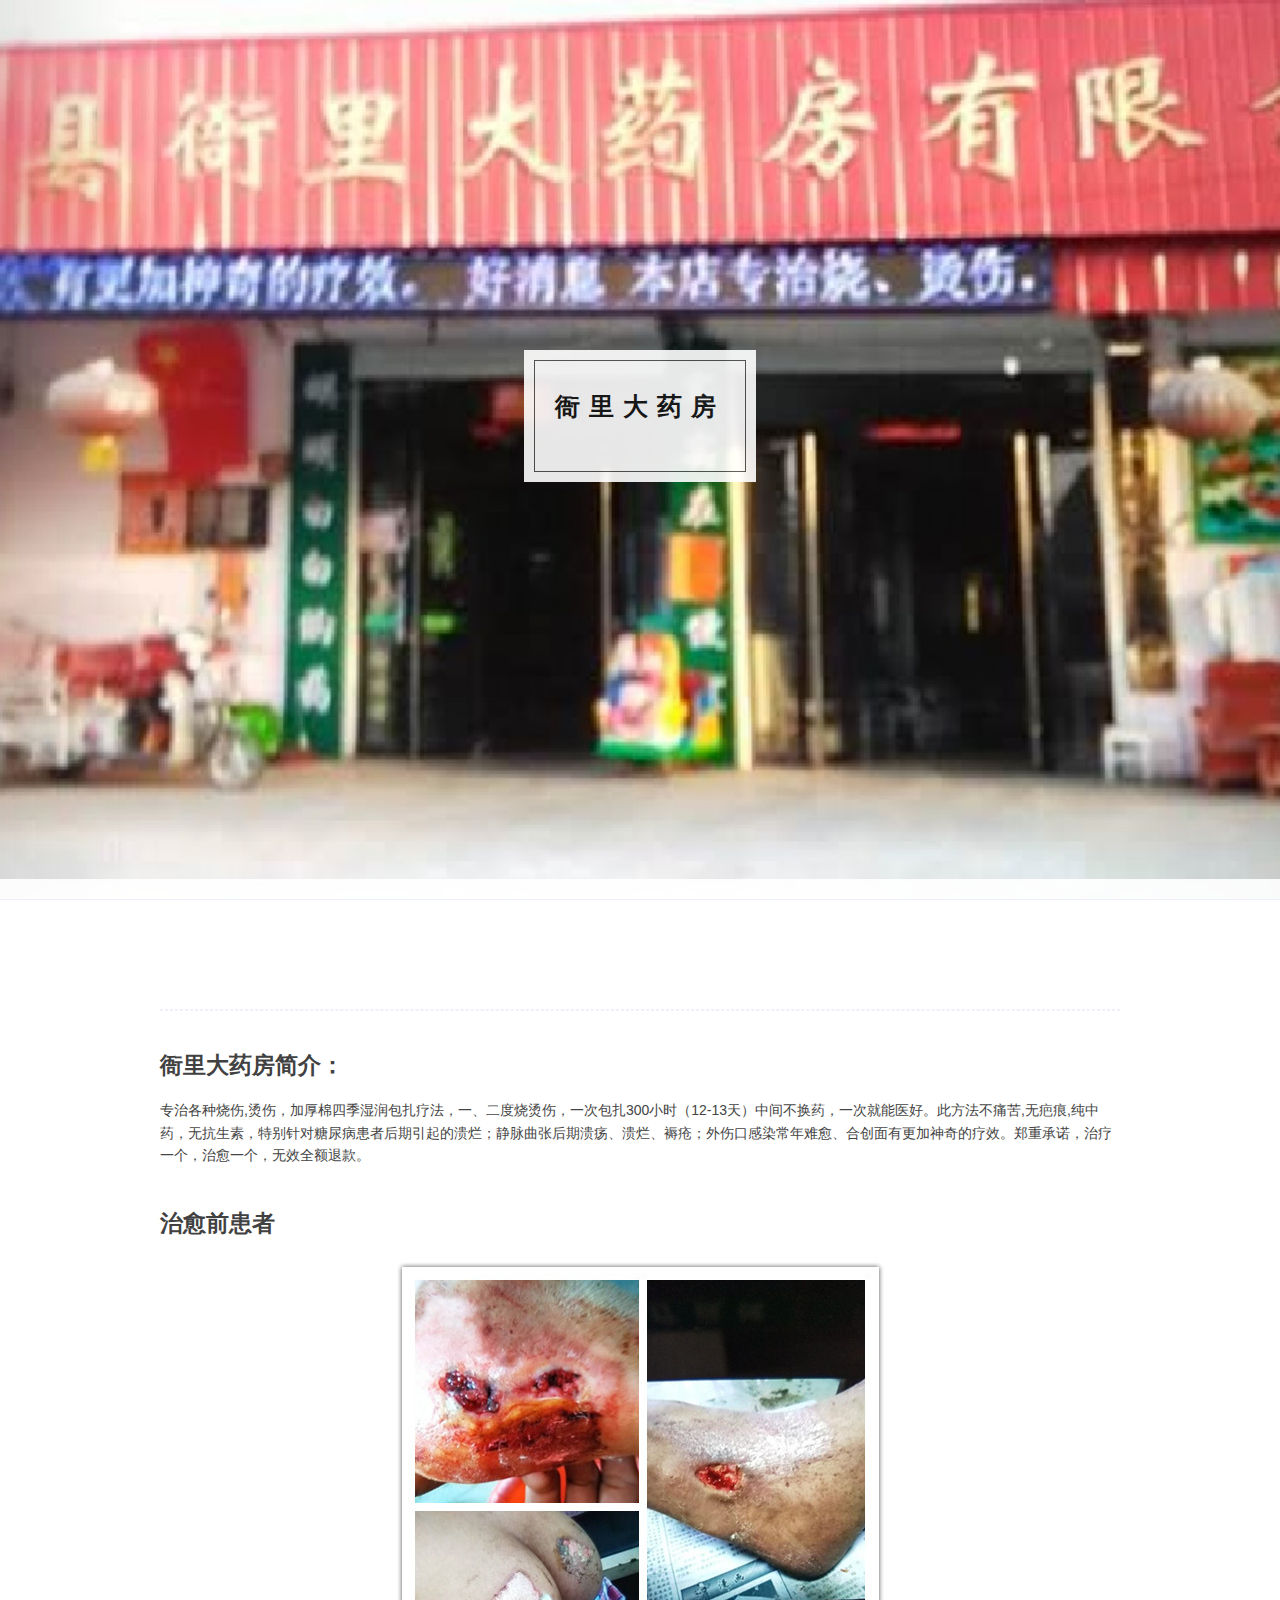
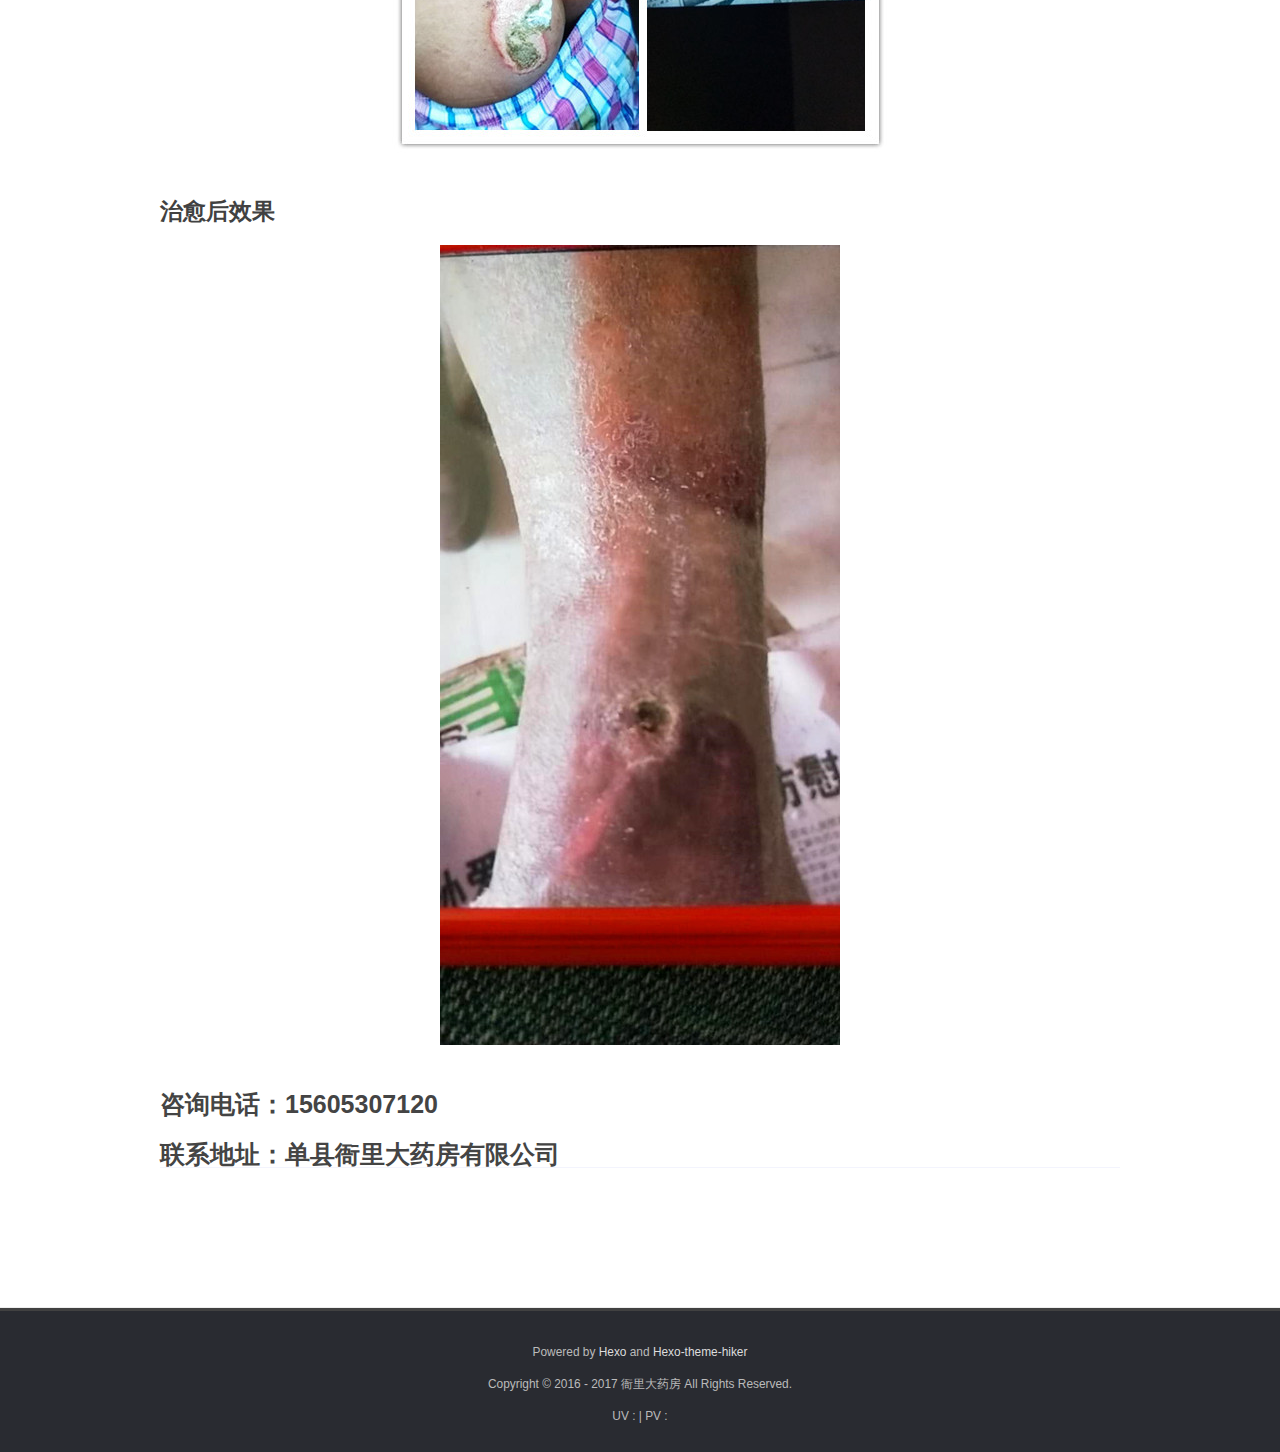
==== commit 5f1044af: "Site updated: 2017-11-18 21:33:43" ====
--- a/index.html
+++ b/index.html
@@ -263,11 +263,10 @@
     <div class="article-entry" itemprop="articleBody">
       
         <hr>
-<h2 id="衙里大药房"><a href="#衙里大药房" class="headerlink" title="衙里大药房"></a>衙里大药房</h2><p>专治各种烧伤,烫伤，加厚棉四季湿润包扎疗法，一、二度烧烫伤，一次包扎300小时（12-13天）中间不换药，一次就能医好。此方法不痛苦,无疤痕,纯中药，无抗生素，特别针对糖尿病患者后期引起的溃烂；静脉曲张后期溃疡、溃烂、褥疮；外伤口感染常年难愈、合创面有更加神奇的疗效。郑重承诺，治疗一个，治愈一个，无效全额退款。<br>咨询电话:15605307120<br>地址:单县衙里大药房有限公司</p>
-<h2 id="治愈前患者"><a href="#治愈前患者" class="headerlink" title="治愈前患者"></a>治愈前患者</h2><p><img src="\myblog\themes\hiker\source\css\images\cure_before.jpg" alt="治愈前图片"></p>
-<h2 id="治愈后效果"><a href="#治愈后效果" class="headerlink" title="治愈后效果"></a>治愈后效果</h2><figure class="highlight bash"><table><tr><td class="gutter"><pre><span class="line">1</span><br></pre></td><td class="code"><pre><span class="line">$ hexo deploy</span><br></pre></td></tr></table></figure>
-<p>More info: <a href="https://hexo.io/docs/deployment.html" target="_blank" rel="noopener">Deployment</a></p>
-
+<h2 id="衙里大药房简介："><a href="#衙里大药房简介：" class="headerlink" title="衙里大药房简介："></a>衙里大药房简介：</h2><p>专治各种烧伤,烫伤，加厚棉四季湿润包扎疗法，一、二度烧烫伤，一次包扎300小时（12-13天）中间不换药，一次就能医好。此方法不痛苦,无疤痕,纯中药，无抗生素，特别针对糖尿病患者后期引起的溃烂；静脉曲张后期溃疡、溃烂、褥疮；外伤口感染常年难愈、合创面有更加神奇的疗效。郑重承诺，治疗一个，治愈一个，无效全额退款。</p>
+<h2 id="治愈前患者"><a href="#治愈前患者" class="headerlink" title="治愈前患者"></a>治愈前患者</h2><p><img src="/images/cure_before.jpg" alt=""></p>
+<h2 id="治愈后效果"><a href="#治愈后效果" class="headerlink" title="治愈后效果"></a>治愈后效果</h2><p><img src="/images/cure_after.jpg" alt=""></p>
+<h1 id="咨询电话：15605307120"><a href="#咨询电话：15605307120" class="headerlink" title="咨询电话：15605307120"></a>咨询电话：15605307120</h1><h1 id="联系地址：单县衙里大药房有限公司"><a href="#联系地址：单县衙里大药房有限公司" class="headerlink" title="联系地址：单县衙里大药房有限公司"></a>联系地址：单县衙里大药房有限公司</h1>
       
     </div>
     <footer class="article-footer">
--- a/css/style.css
+++ b/css/style.css
@@ -129,7 +129,7 @@
   text-rendering: optimizelegibility;
 }
 ::selection {
-  background: #39aa56;
+  background: #414141;
   color: #fff;
 }
 .article-entry h2,
@@ -137,7 +137,7 @@
 .article-entry h4,
 .article-entry h5,
 .article-entry h6 {
-  color: #39aa56;
+  color: #414141;
 }
 #rocket {
   position: fixed;
@@ -460,12 +460,12 @@
   font-weight: bold;
 }
 .navigater-list>a:hover {
-  color: #39aa56;
-  border-bottom: 5px solid #39aa56;
+  color: #414141;
+  border-bottom: 5px solid #414141;
   text-decoration: none;
 }
 .hr {
-  background: #39aa56;
+  background: #414141;
 }
 .carousel-fade .carousel-inner .item {
   max-width: 100%;
@@ -569,14 +569,14 @@
 }
 .navbar-nav>li>a:hover,
 .navbar-nav>li>a:focus {
-  border-bottom: 5px solid #39aa56;
-  color: #39aa56 !important;
+  border-bottom: 5px solid #414141;
+  color: #414141 !important;
 }
 .navbar-inner {
   min-height: 90px;
   -webkit-box-shadow: 0 0 5px rgba(0,0,0,0.1);
   box-shadow: 0 0 5px rgba(0,0,0,0.1);
-  border-top: 2px solid #39aa56;
+  border-top: 2px solid #414141;
 }
 .brand {
   float: left;
@@ -652,7 +652,7 @@
 }
 #search-form-wrap .search-form .search-form-submit:hover,
 #search-form-wrap .search-form .search-form-submit:focus {
-  color: #39aa56;
+  color: #414141;
 }
 .search-form-input,
 .search-form-input.ins-search-input,
@@ -782,7 +782,7 @@
   }
 }
 .article-date:hover {
-  color: #39aa56;
+  color: #414141;
 }
 .article-category {
   text-align: center;
@@ -813,7 +813,7 @@
   }
 }
 .article-category-link:hover {
-  color: #39aa56;
+  color: #414141;
 }
 .article-views {
   text-align: center;
@@ -829,7 +829,7 @@
   }
 }
 .article-views:hover {
-  color: #39aa56;
+  color: #414141;
 }
 .article-date,
 .article-category-link,
@@ -890,7 +890,7 @@
   transition: color 0.2s;
 }
 a.article-title:hover {
-  color: #39aa56;
+  color: #414141;
   text-decoration: none;
 }
 .article-entry {
@@ -938,7 +938,7 @@
   text-decoration: none;
 }
 .article-entry a:hover {
-  color: #39aa56;
+  color: #414141;
   text-decoration: none;
 }
 .article-entry ul,
@@ -977,7 +977,7 @@
   font-size: 1.1em;
   color: rgba(44,44,44,0.6);
   margin: 1.4em 0px;
-  border-left: 2px solid #39aa56;
+  border-left: 2px solid #414141;
   background: rgba(208,211,248,0.15);
 }
 .article-entry blockquote p {
@@ -1065,7 +1065,7 @@
   border-radius: 15px;
   background: #f9fbfd;
   border: 1px solid #eef1f8;
-  color: #39aa56;
+  color: #414141;
   text-decoration: none;
   -webkit-transition: all 0.2s ease-in-out;
   -webkit-transition: all 0.2s ease-in-out;
@@ -1074,7 +1074,7 @@
   transition: all 0.2s ease-in-out;
 }
 .article-more-link a:hover {
-  background: #39aa56;
+  background: #414141;
   color: #fff;
   text-decoration: none;
 }
@@ -1410,7 +1410,7 @@
   background-color: transparent !important;
 }
 .nav .active > a {
-  color: #39aa56;
+  color: #414141;
 }
 .nav-link {
   font-family: 'HanHei SC', 'PingFang SC', 'Helvetica Neue', 'Helvetica', 'Microsoft Yahei Light', 'STHeitiSC-Light', 'Arial', sans-serif;
@@ -1418,7 +1418,7 @@
   padding: 1px !important;
 }
 .nav-link:hover {
-  color: #39aa56;
+  color: #414141;
 }
 .nav-child {
   margin-left: 1em;
@@ -1456,10 +1456,10 @@
   font-size: 1.3em;
 }
 .archive-year {
-  color: #39aa56;
+  color: #414141;
 }
 .archive-year:hover {
-  color: #39aa56;
+  color: #414141;
 }
 .archive-year:before {
   font-family: "FontAwesome";
@@ -1476,7 +1476,7 @@
   font-weight: bold;
   color: #33363b;
   text-align: center;
-  border-left: 0px solid #39aa56;
+  border-left: 0px solid #414141;
   background: rgba(208,211,248,0.15);
 }
 .archives-tags-wrap blockquote a {
@@ -1484,14 +1484,14 @@
   margin: 0.2em;
 }
 .archives-tags-wrap blockquote a:hover {
-  color: #39aa56;
+  color: #414141;
 }
 .archive-tag {
   text-transform: none;
-  color: #39aa56;
+  color: #414141;
 }
 .archive-tag:hover {
-  color: #39aa56;
+  color: #414141;
 }
 .archive-tag:before {
   font-family: "FontAwesome";
@@ -1506,9 +1506,9 @@
   font-size: 1.1em;
   font-weight: bold;
   line-height: 1.7em;
-  color: #39aa56;
+  color: #414141;
   text-align: left;
-  border-left: 0px solid #39aa56;
+  border-left: 0px solid #414141;
   background: rgba(208,211,248,0.15);
 }
 .archives-category-wrap blockquote a {
@@ -1516,7 +1516,7 @@
   margin: 0.2em;
 }
 .archives-category-wrap blockquote a:hover {
-  color: #39aa56;
+  color: #414141;
 }
 .archives-category-wrap blockquote a:before {
   font-family: "FontAwesome";
@@ -1525,7 +1525,7 @@
 }
 .archive-category {
   text-transform: none;
-  color: #39aa56;
+  color: #414141;
 }
 .archive-category:before {
   font-family: "FontAwesome";
@@ -1579,7 +1579,7 @@
   -ms-transition: color 0.2s;
   transition: color 0.2s;
   line-height: 1.6em;
-  border-left: 1px solid #39aa56;
+  border-left: 1px solid #414141;
   padding-left: 15px;
 }
 @media screen and (max-width: 479px) {
@@ -1588,7 +1588,7 @@
   }
 }
 .archive-article-title:hover {
-  color: #39aa56;
+  color: #414141;
 }
 .archive-article-footer {
   margin-top: 1em;
@@ -1605,7 +1605,7 @@
   font-family: "futura-pt", Helvetica, Arial, "Hiragino Sans GB", "Hiragino Sans GB W3", Microsoft JhengHei, WenQuanYi Micro Hei, "Microsoft YaHei", sans-serif;
 }
 .archive-article-date:hover {
-  color: #39aa56;
+  color: #414141;
 }
 #page-nav {
   margin: 50px auto;
@@ -1633,7 +1633,7 @@
   text-decoration: none;
 }
 #page-nav a:hover {
-  background: #39aa56;
+  background: #414141;
   color: #fff;
 }
 #page-nav .prev {
@@ -1671,7 +1671,7 @@
   text-decoration: none;
 }
 #footer a:hover {
-  color: #39aa56;
+  color: #414141;
   text-decoration: none;
 }
 #footer-info {
@@ -2030,7 +2030,7 @@
   display: inline-block;
 }
 .ins-close:hover {
-  color: #39aa56;
+  color: #414141;
 }
 .ins-search-container {
   left: 50%;
@@ -2105,7 +2105,7 @@
 .ins-section .ins-search-item:hover,
 .ins-section .ins-search-item.active {
   color: #fff;
-  background: #39aa56;
+  background: #414141;
 }
 .ins-section .ins-search-item:hover .ins-slug,
 .ins-section .ins-search-item.active .ins-slug,
@@ -2141,7 +2141,7 @@
   text-decoration: none;
 }
 .widget a:hover {
-  color: #39aa56;
+  color: #414141;
   text-decoration: none;
 }
 .widget ul ul,
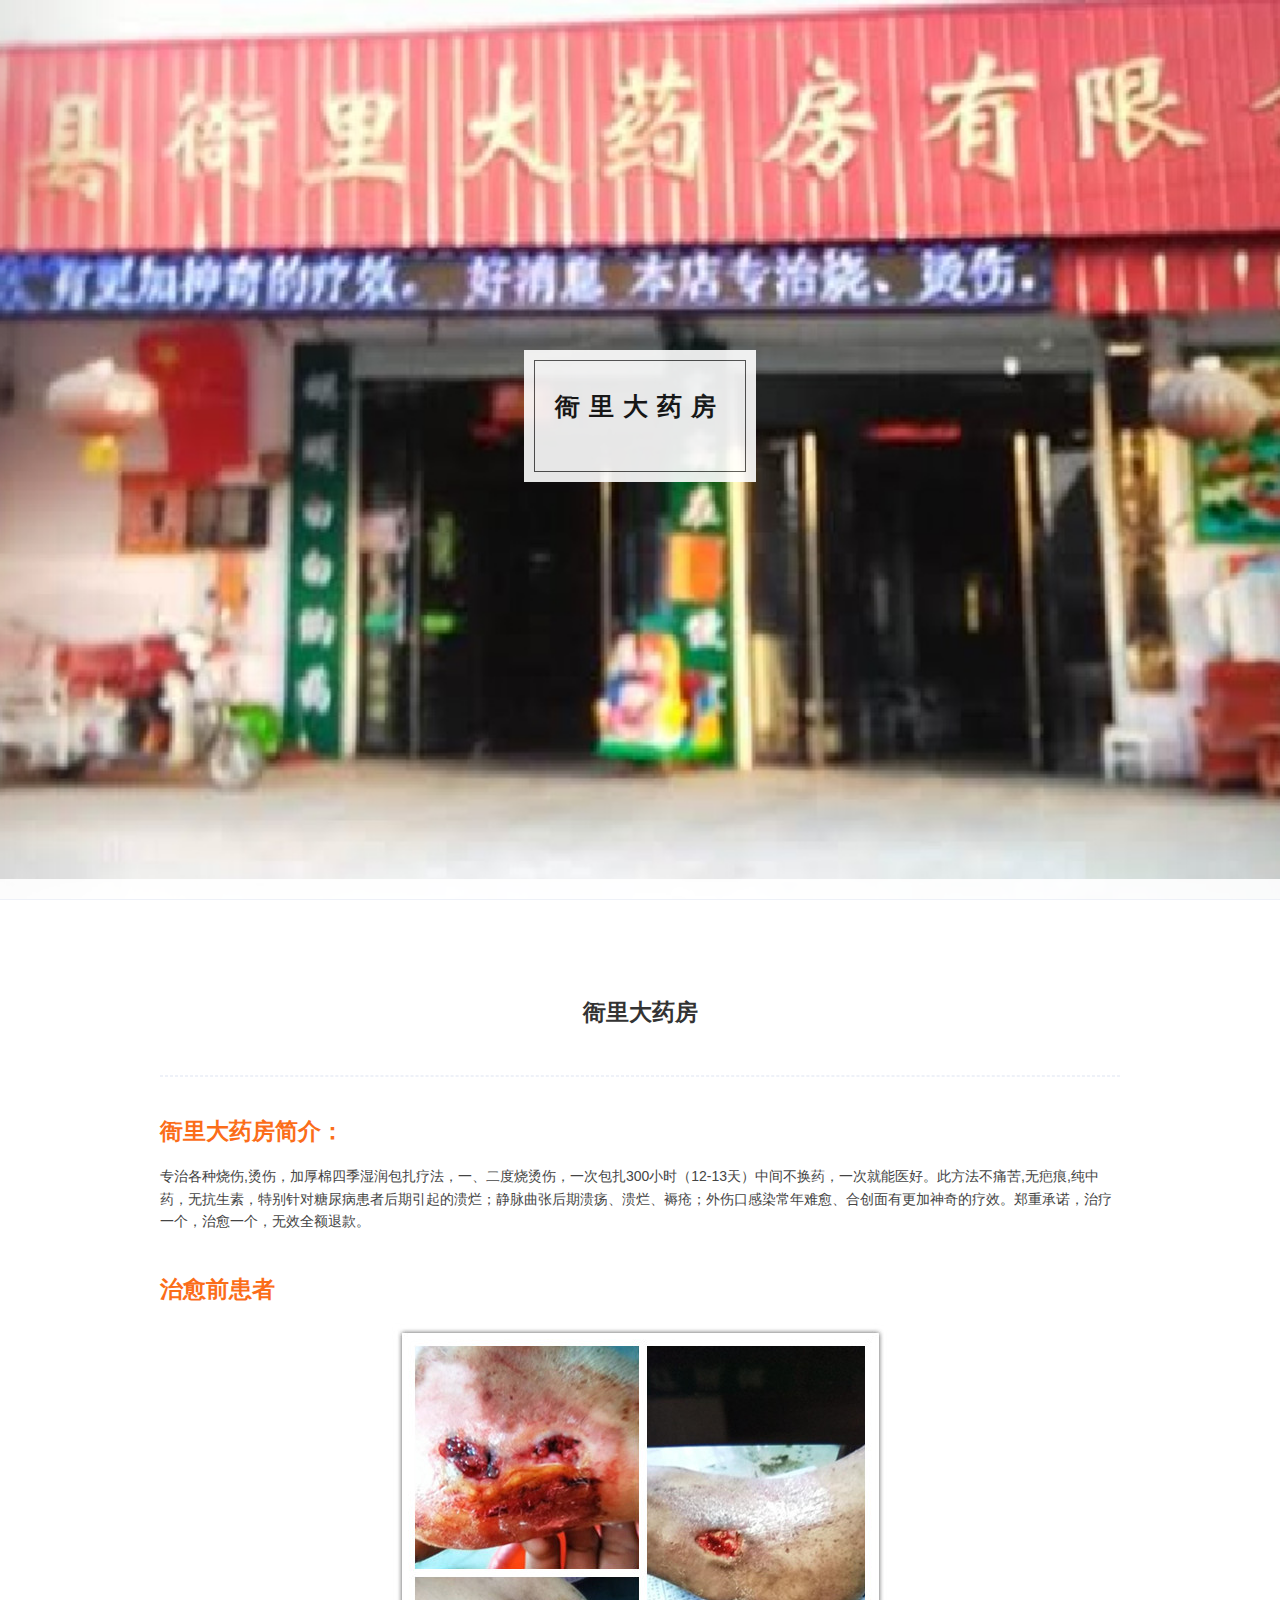
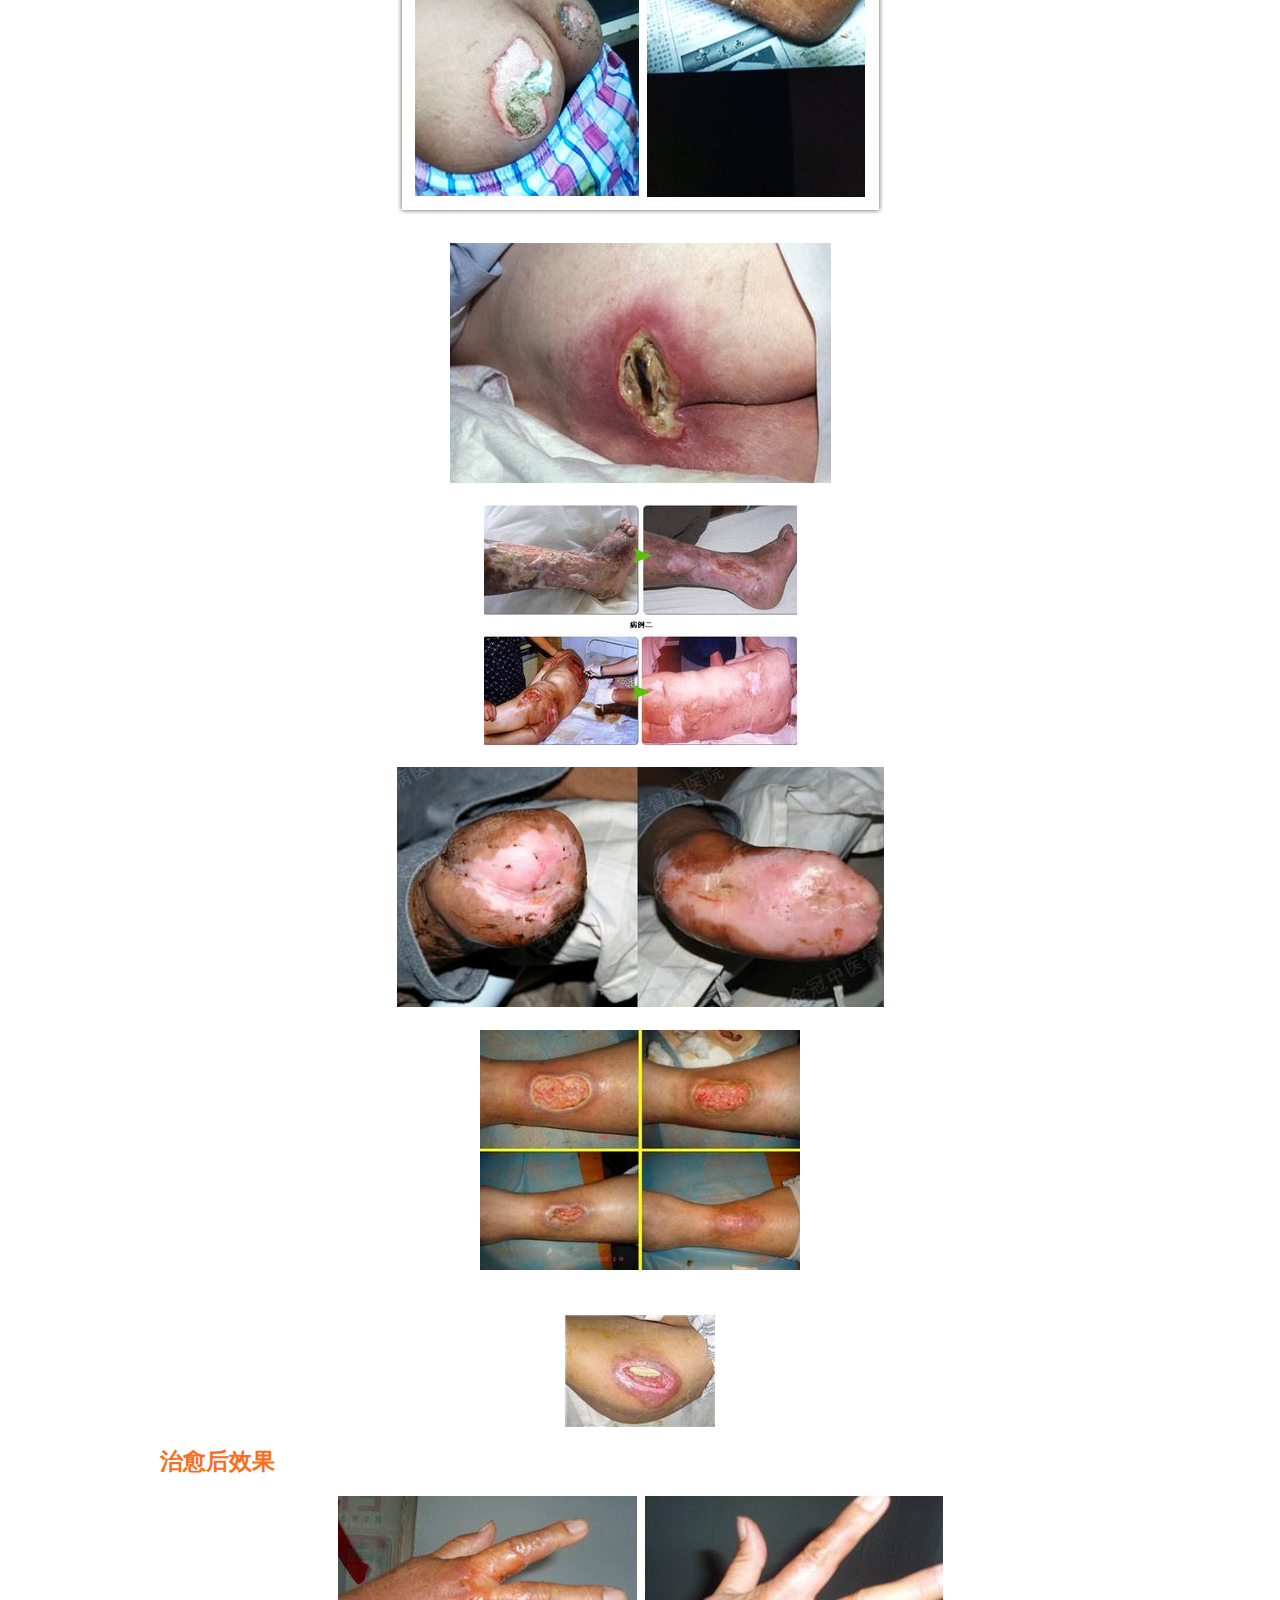
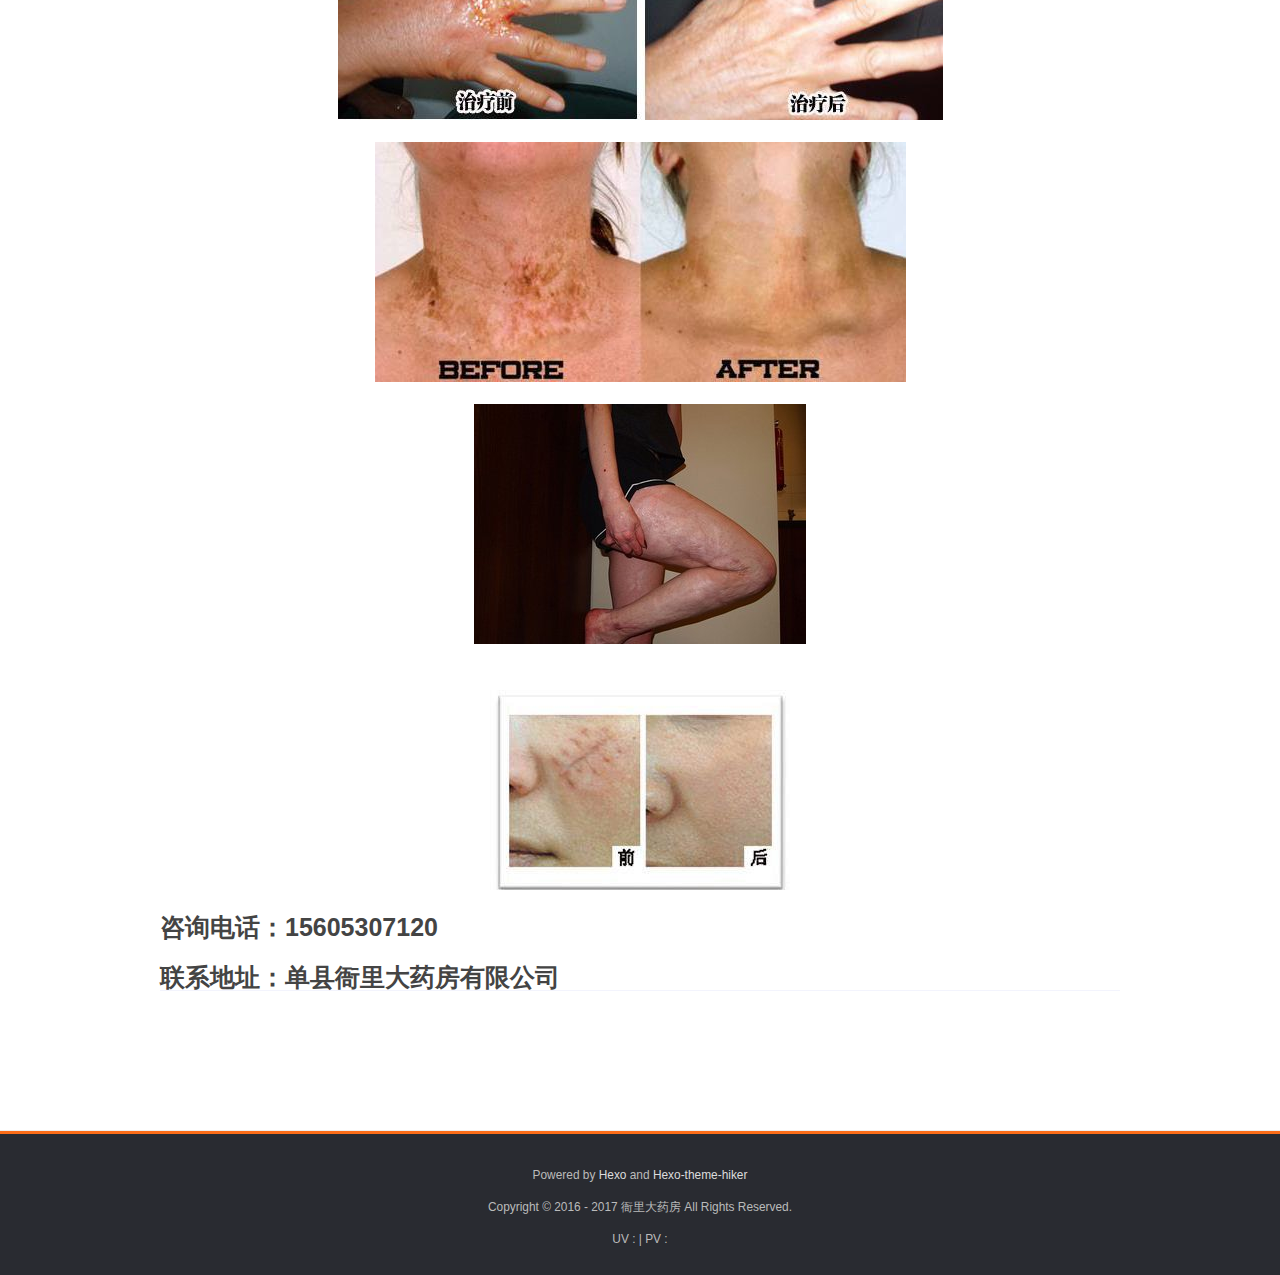
==== commit fd02d811: "Site updated: 2017-11-19 21:17:46" ====
--- a/index.html
+++ b/index.html
@@ -11,7 +11,7 @@
   
   <meta property="og:type" content="website">
 <meta property="og:title" content="衙里大药房">
-<meta property="og:url" content="http://yoursite.com/index.html">
+<meta property="og:url" content="http://hebert.top/index.html">
 <meta property="og:site_name" content="衙里大药房">
 <meta property="og:locale" content="zh-Hans">
 <meta name="twitter:card" content="summary">
@@ -249,6 +249,16 @@
   <div id="articleInner" class="article-inner">
     
     
+      <header class="article-header">
+        
+  
+    <h1 class="thumb" itemprop="name">
+      <a class="article-title" href="/2017/11/17/hello-world/">衙里大药房</a>
+    </h1>
+  
+
+      </header>
+    
     <div class="article-meta">
       <!--
 
@@ -264,9 +274,9 @@
       
         <hr>
 <h2 id="衙里大药房简介："><a href="#衙里大药房简介：" class="headerlink" title="衙里大药房简介："></a>衙里大药房简介：</h2><p>专治各种烧伤,烫伤，加厚棉四季湿润包扎疗法，一、二度烧烫伤，一次包扎300小时（12-13天）中间不换药，一次就能医好。此方法不痛苦,无疤痕,纯中药，无抗生素，特别针对糖尿病患者后期引起的溃烂；静脉曲张后期溃疡、溃烂、褥疮；外伤口感染常年难愈、合创面有更加神奇的疗效。郑重承诺，治疗一个，治愈一个，无效全额退款。</p>
-<h2 id="治愈前患者"><a href="#治愈前患者" class="headerlink" title="治愈前患者"></a>治愈前患者</h2><p><img src="/images/cure_before.jpg" alt=""></p>
-<h2 id="治愈后效果"><a href="#治愈后效果" class="headerlink" title="治愈后效果"></a>治愈后效果</h2><p><img src="/images/cure_after.jpg" alt=""></p>
-<h1 id="咨询电话：15605307120"><a href="#咨询电话：15605307120" class="headerlink" title="咨询电话：15605307120"></a>咨询电话：15605307120</h1><h1 id="联系地址：单县衙里大药房有限公司"><a href="#联系地址：单县衙里大药房有限公司" class="headerlink" title="联系地址：单县衙里大药房有限公司"></a>联系地址：单县衙里大药房有限公司</h1>
+<h2 id="治愈前患者"><a href="#治愈前患者" class="headerlink" title="治愈前患者"></a>治愈前患者</h2><p><img src="/images/cure_before_01.jpg" alt=""><br><img src="/images/cure_before_02.jpg" alt=""><br><img src="/images/cure_before_03.jpg" alt=""><br><img src="/images/cure_before_04.jpg" alt=""><br><img src="/images/cure_before_05.jpg" alt=""></p>
+<h2 id=""><a href="#" class="headerlink" title=""></a><img src="/images/cure_before_06.jpg" alt=""></h2><h2 id="治愈后效果"><a href="#治愈后效果" class="headerlink" title="治愈后效果"></a>治愈后效果</h2><p><img src="/images/cure_after_01.jpg" alt=""><br><img src="/images/cure_after_02.jpg" alt=""><br><img src="/images/cure_after_03.jpg" alt=""></p>
+<h2 id="-1"><a href="#-1" class="headerlink" title=""></a><img src="/images/cure_after_04.jpg" alt=""></h2><h1 id="咨询电话：15605307120"><a href="#咨询电话：15605307120" class="headerlink" title="咨询电话：15605307120"></a>咨询电话：15605307120</h1><h1 id="联系地址：单县衙里大药房有限公司"><a href="#联系地址：单县衙里大药房有限公司" class="headerlink" title="联系地址：单县衙里大药房有限公司"></a>联系地址：单县衙里大药房有限公司</h1>
       
     </div>
     <footer class="article-footer">
--- a/css/style.css
+++ b/css/style.css
@@ -129,7 +129,7 @@
   text-rendering: optimizelegibility;
 }
 ::selection {
-  background: #414141;
+  background: #fb6d19;
   color: #fff;
 }
 .article-entry h2,
@@ -137,7 +137,7 @@
 .article-entry h4,
 .article-entry h5,
 .article-entry h6 {
-  color: #414141;
+  color: #fb6d19;
 }
 #rocket {
   position: fixed;
@@ -460,12 +460,12 @@
   font-weight: bold;
 }
 .navigater-list>a:hover {
-  color: #414141;
-  border-bottom: 5px solid #414141;
+  color: #fb6d19;
+  border-bottom: 5px solid #fb6d19;
   text-decoration: none;
 }
 .hr {
-  background: #414141;
+  background: #fb6d19;
 }
 .carousel-fade .carousel-inner .item {
   max-width: 100%;
@@ -569,14 +569,14 @@
 }
 .navbar-nav>li>a:hover,
 .navbar-nav>li>a:focus {
-  border-bottom: 5px solid #414141;
-  color: #414141 !important;
+  border-bottom: 5px solid #fb6d19;
+  color: #fb6d19 !important;
 }
 .navbar-inner {
   min-height: 90px;
   -webkit-box-shadow: 0 0 5px rgba(0,0,0,0.1);
   box-shadow: 0 0 5px rgba(0,0,0,0.1);
-  border-top: 2px solid #414141;
+  border-top: 2px solid #fb6d19;
 }
 .brand {
   float: left;
@@ -652,7 +652,7 @@
 }
 #search-form-wrap .search-form .search-form-submit:hover,
 #search-form-wrap .search-form .search-form-submit:focus {
-  color: #414141;
+  color: #fb6d19;
 }
 .search-form-input,
 .search-form-input.ins-search-input,
@@ -782,7 +782,7 @@
   }
 }
 .article-date:hover {
-  color: #414141;
+  color: #fb6d19;
 }
 .article-category {
   text-align: center;
@@ -813,7 +813,7 @@
   }
 }
 .article-category-link:hover {
-  color: #414141;
+  color: #fb6d19;
 }
 .article-views {
   text-align: center;
@@ -829,7 +829,7 @@
   }
 }
 .article-views:hover {
-  color: #414141;
+  color: #fb6d19;
 }
 .article-date,
 .article-category-link,
@@ -890,7 +890,7 @@
   transition: color 0.2s;
 }
 a.article-title:hover {
-  color: #414141;
+  color: #fb6d19;
   text-decoration: none;
 }
 .article-entry {
@@ -938,7 +938,7 @@
   text-decoration: none;
 }
 .article-entry a:hover {
-  color: #414141;
+  color: #fb6d19;
   text-decoration: none;
 }
 .article-entry ul,
@@ -977,7 +977,7 @@
   font-size: 1.1em;
   color: rgba(44,44,44,0.6);
   margin: 1.4em 0px;
-  border-left: 2px solid #414141;
+  border-left: 2px solid #fb6d19;
   background: rgba(208,211,248,0.15);
 }
 .article-entry blockquote p {
@@ -1065,7 +1065,7 @@
   border-radius: 15px;
   background: #f9fbfd;
   border: 1px solid #eef1f8;
-  color: #414141;
+  color: #fb6d19;
   text-decoration: none;
   -webkit-transition: all 0.2s ease-in-out;
   -webkit-transition: all 0.2s ease-in-out;
@@ -1074,7 +1074,7 @@
   transition: all 0.2s ease-in-out;
 }
 .article-more-link a:hover {
-  background: #414141;
+  background: #fb6d19;
   color: #fff;
   text-decoration: none;
 }
@@ -1410,7 +1410,7 @@
   background-color: transparent !important;
 }
 .nav .active > a {
-  color: #414141;
+  color: #fb6d19;
 }
 .nav-link {
   font-family: 'HanHei SC', 'PingFang SC', 'Helvetica Neue', 'Helvetica', 'Microsoft Yahei Light', 'STHeitiSC-Light', 'Arial', sans-serif;
@@ -1418,7 +1418,7 @@
   padding: 1px !important;
 }
 .nav-link:hover {
-  color: #414141;
+  color: #fb6d19;
 }
 .nav-child {
   margin-left: 1em;
@@ -1456,10 +1456,10 @@
   font-size: 1.3em;
 }
 .archive-year {
-  color: #414141;
+  color: #fb6d19;
 }
 .archive-year:hover {
-  color: #414141;
+  color: #fb6d19;
 }
 .archive-year:before {
   font-family: "FontAwesome";
@@ -1476,7 +1476,7 @@
   font-weight: bold;
   color: #33363b;
   text-align: center;
-  border-left: 0px solid #414141;
+  border-left: 0px solid #fb6d19;
   background: rgba(208,211,248,0.15);
 }
 .archives-tags-wrap blockquote a {
@@ -1484,14 +1484,14 @@
   margin: 0.2em;
 }
 .archives-tags-wrap blockquote a:hover {
-  color: #414141;
+  color: #fb6d19;
 }
 .archive-tag {
   text-transform: none;
-  color: #414141;
+  color: #fb6d19;
 }
 .archive-tag:hover {
-  color: #414141;
+  color: #fb6d19;
 }
 .archive-tag:before {
   font-family: "FontAwesome";
@@ -1506,9 +1506,9 @@
   font-size: 1.1em;
   font-weight: bold;
   line-height: 1.7em;
-  color: #414141;
+  color: #fb6d19;
   text-align: left;
-  border-left: 0px solid #414141;
+  border-left: 0px solid #fb6d19;
   background: rgba(208,211,248,0.15);
 }
 .archives-category-wrap blockquote a {
@@ -1516,7 +1516,7 @@
   margin: 0.2em;
 }
 .archives-category-wrap blockquote a:hover {
-  color: #414141;
+  color: #fb6d19;
 }
 .archives-category-wrap blockquote a:before {
   font-family: "FontAwesome";
@@ -1525,7 +1525,7 @@
 }
 .archive-category {
   text-transform: none;
-  color: #414141;
+  color: #fb6d19;
 }
 .archive-category:before {
   font-family: "FontAwesome";
@@ -1579,7 +1579,7 @@
   -ms-transition: color 0.2s;
   transition: color 0.2s;
   line-height: 1.6em;
-  border-left: 1px solid #414141;
+  border-left: 1px solid #fb6d19;
   padding-left: 15px;
 }
 @media screen and (max-width: 479px) {
@@ -1588,7 +1588,7 @@
   }
 }
 .archive-article-title:hover {
-  color: #414141;
+  color: #fb6d19;
 }
 .archive-article-footer {
   margin-top: 1em;
@@ -1605,7 +1605,7 @@
   font-family: "futura-pt", Helvetica, Arial, "Hiragino Sans GB", "Hiragino Sans GB W3", Microsoft JhengHei, WenQuanYi Micro Hei, "Microsoft YaHei", sans-serif;
 }
 .archive-article-date:hover {
-  color: #414141;
+  color: #fb6d19;
 }
 #page-nav {
   margin: 50px auto;
@@ -1633,7 +1633,7 @@
   text-decoration: none;
 }
 #page-nav a:hover {
-  background: #414141;
+  background: #fb6d19;
   color: #fff;
 }
 #page-nav .prev {
@@ -1671,7 +1671,7 @@
   text-decoration: none;
 }
 #footer a:hover {
-  color: #414141;
+  color: #fb6d19;
   text-decoration: none;
 }
 #footer-info {
@@ -2030,7 +2030,7 @@
   display: inline-block;
 }
 .ins-close:hover {
-  color: #414141;
+  color: #fb6d19;
 }
 .ins-search-container {
   left: 50%;
@@ -2105,7 +2105,7 @@
 .ins-section .ins-search-item:hover,
 .ins-section .ins-search-item.active {
   color: #fff;
-  background: #414141;
+  background: #fb6d19;
 }
 .ins-section .ins-search-item:hover .ins-slug,
 .ins-section .ins-search-item.active .ins-slug,
@@ -2141,7 +2141,7 @@
   text-decoration: none;
 }
 .widget a:hover {
-  color: #414141;
+  color: #fb6d19;
   text-decoration: none;
 }
 .widget ul ul,
